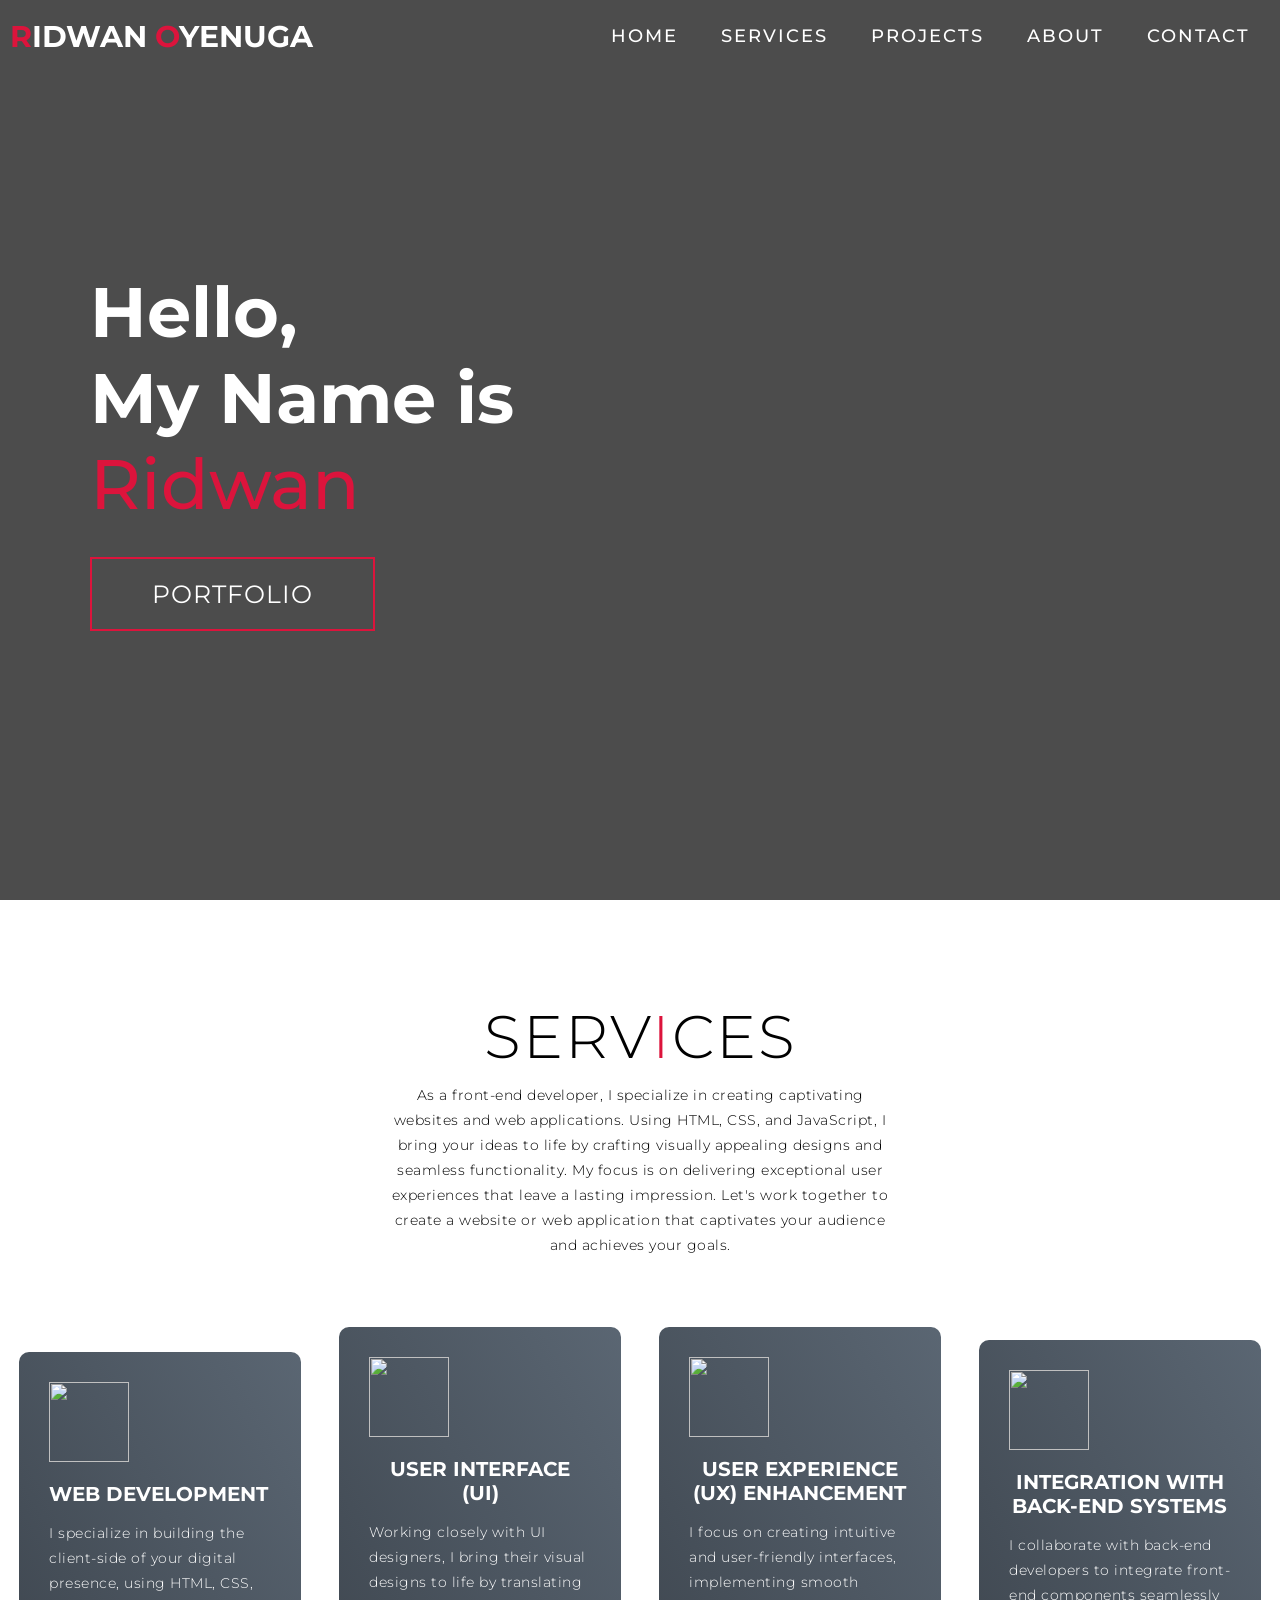
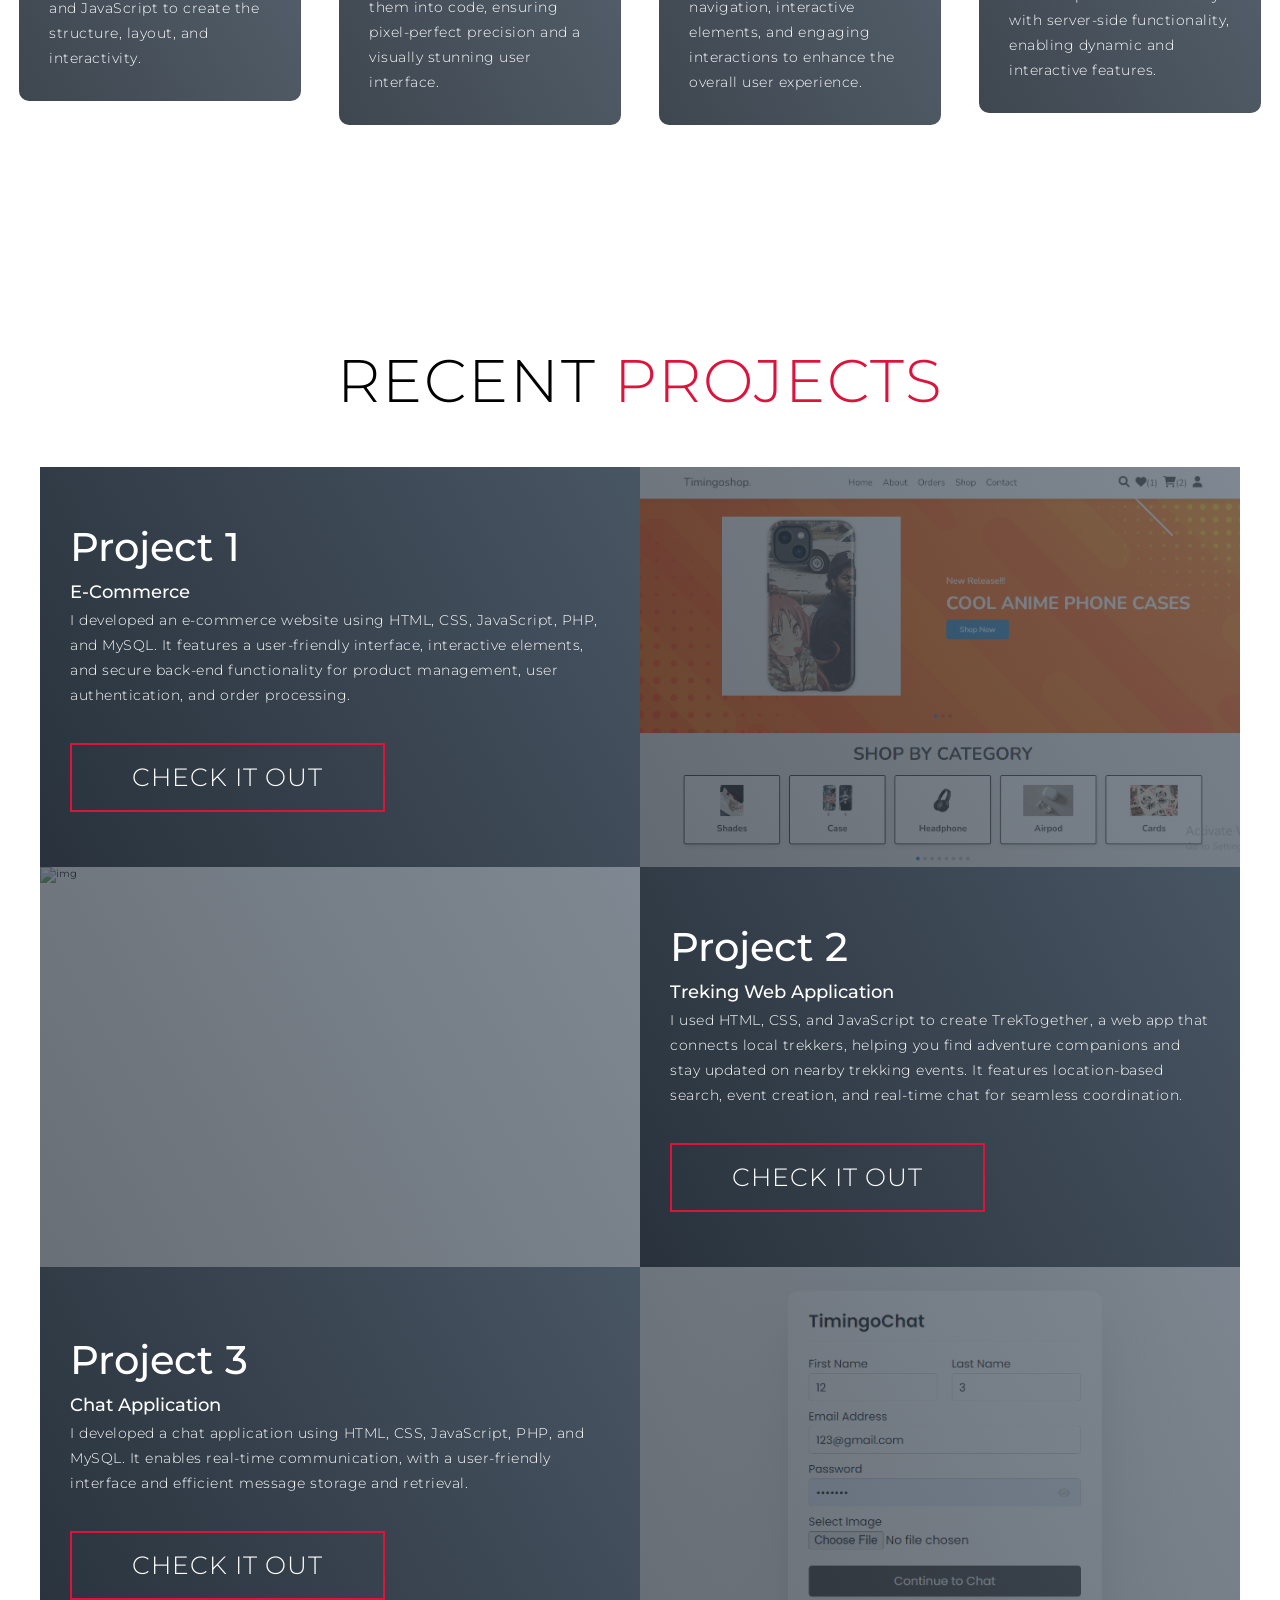
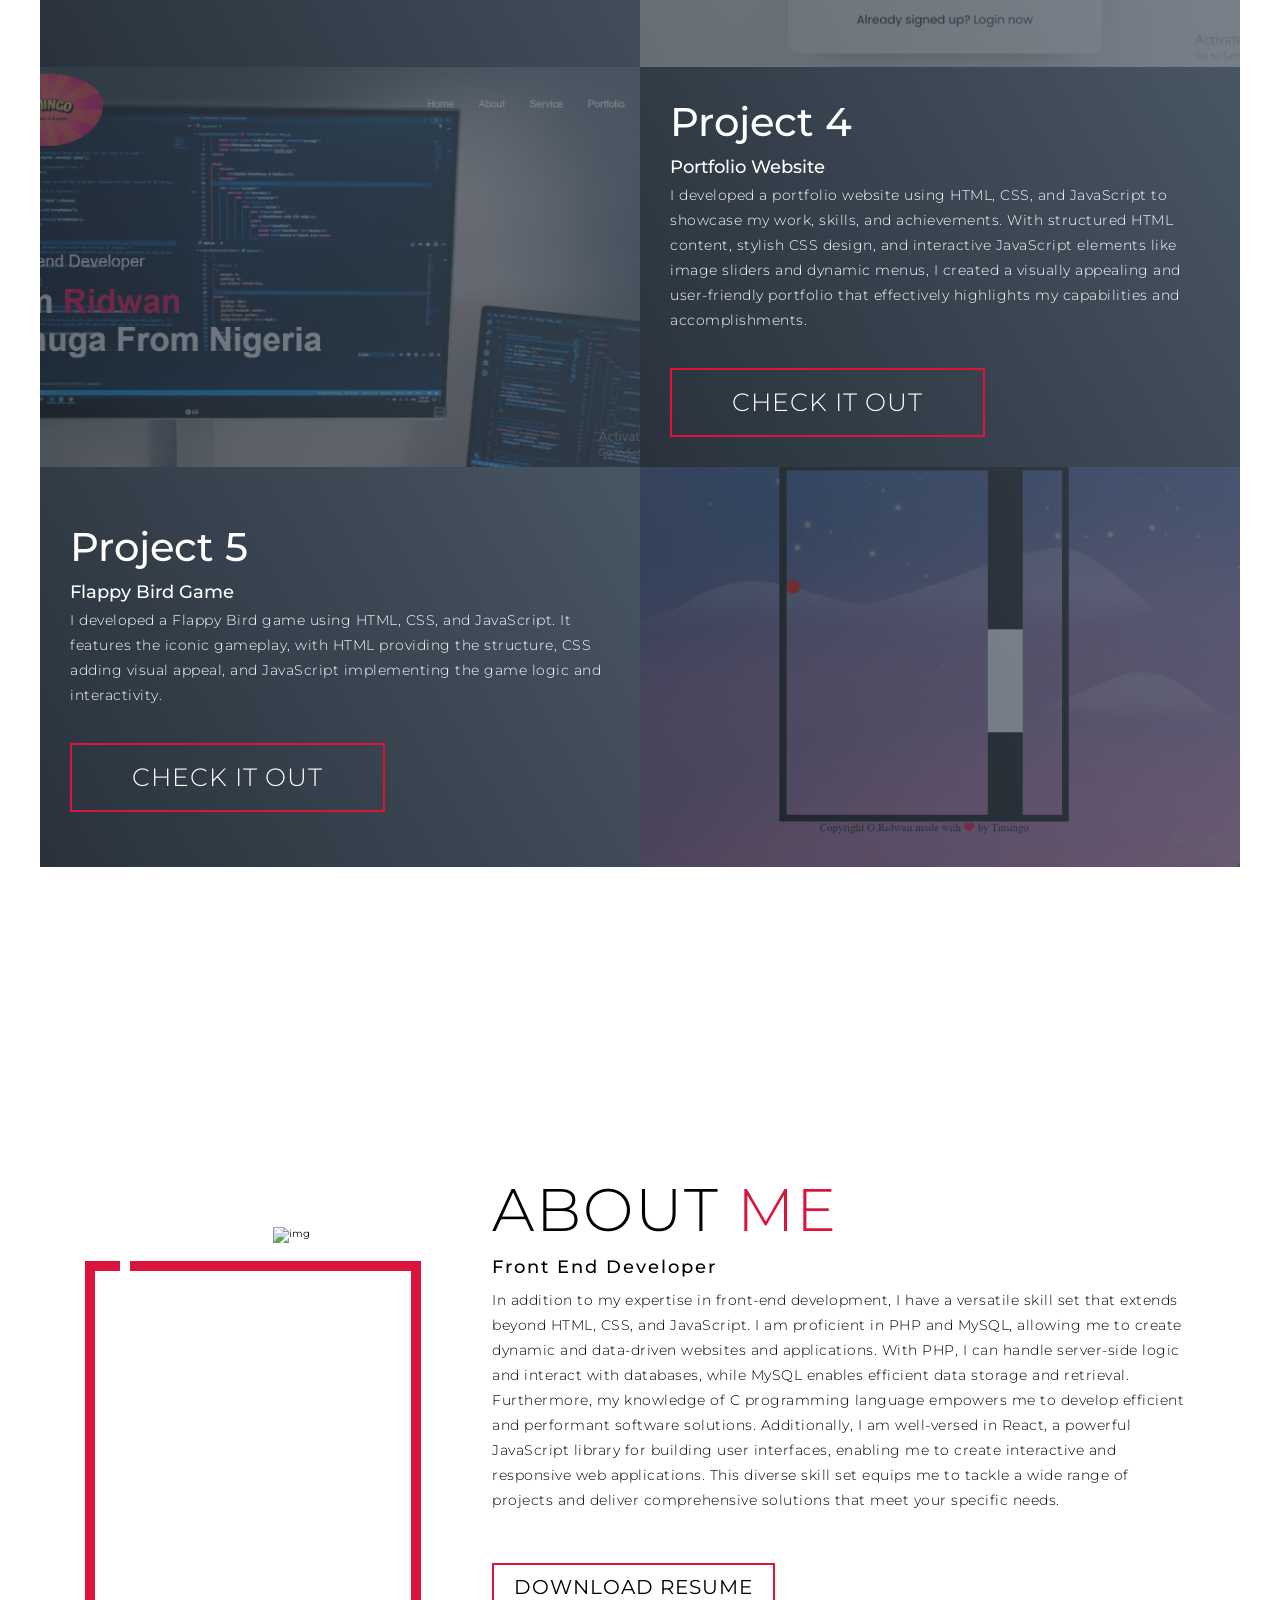
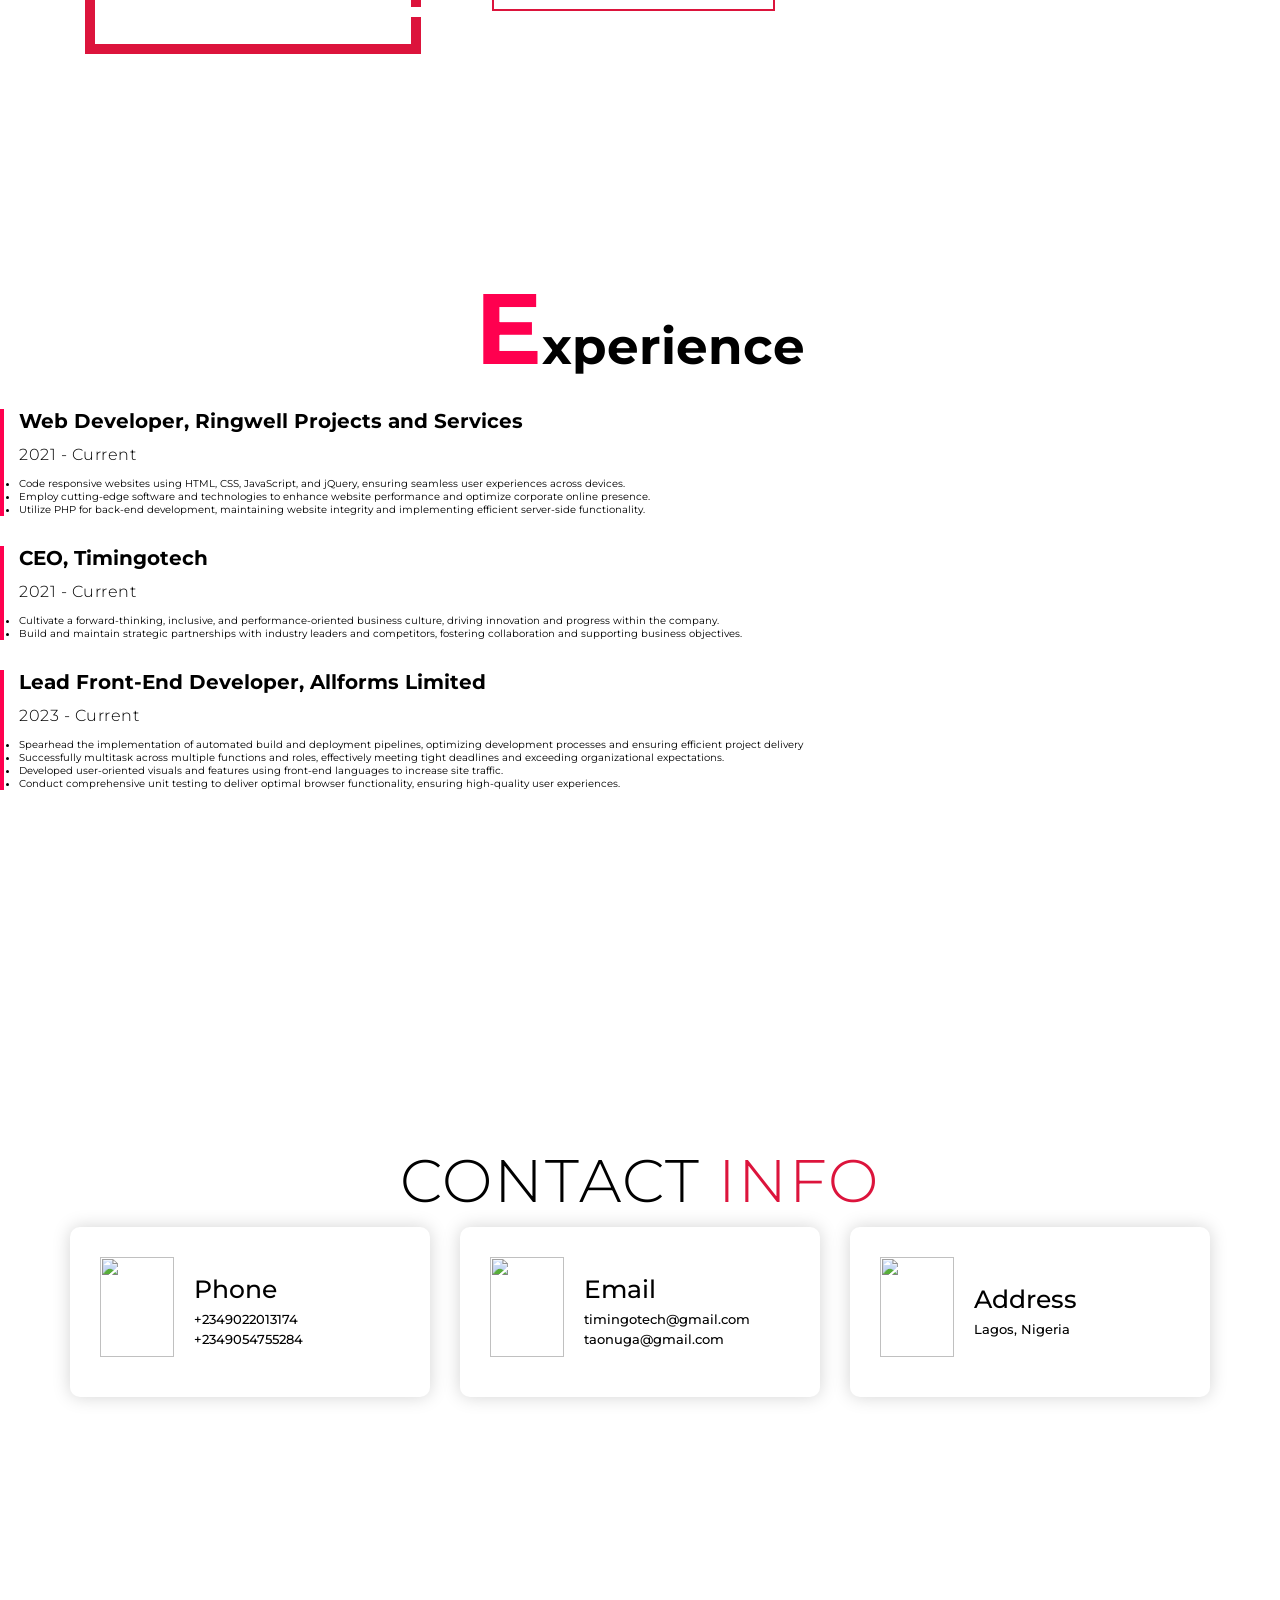
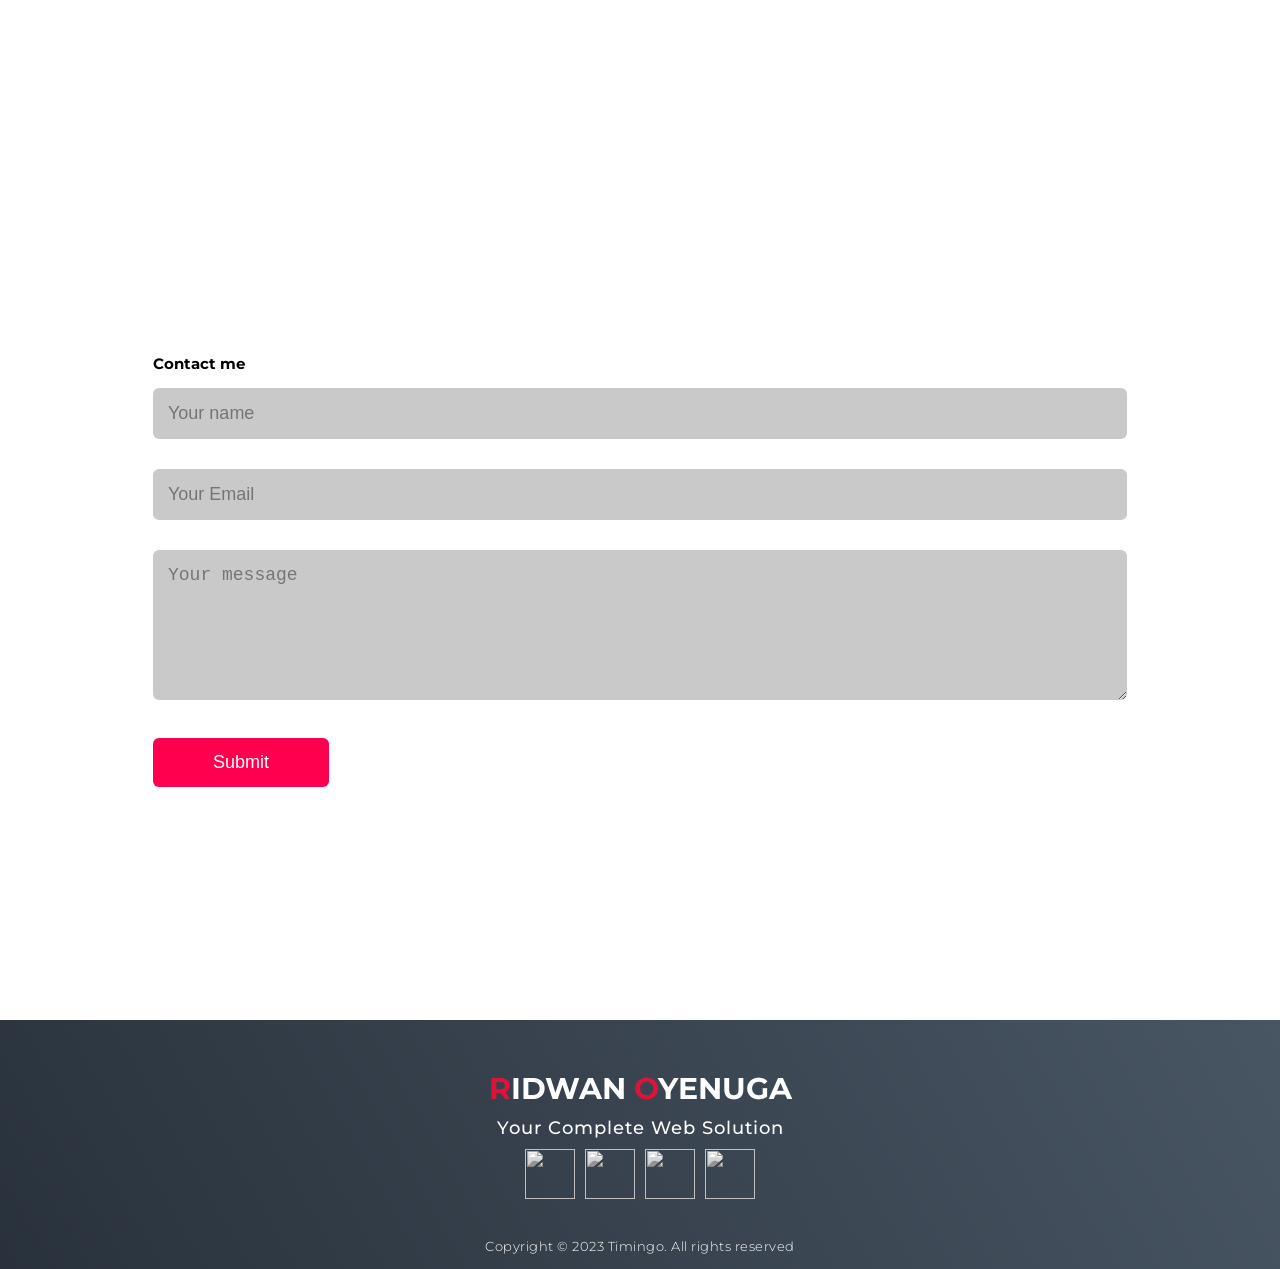
==== index.html @ be83d7ed "Update index.html" ====
<!DOCTYPE html>
<html lang="en">
<head>
  <meta charset="UTF-8">
  <meta name="viewport" content="width=device-width, initial-scale=1.0">
  <link rel="stylesheet" href="style.css">
  <title>My Website</title>
</head>
<body>
  <!-- Header -->
  <section id="header">
    <div class="header container">
      <div class="nav-bar">
        <div class="brand">
          <a href="#hero"><h1><span>R</span>idwan <span>O</span>yenuga</h1></a>
        </div>
        <div class="nav-list">
          <div class="hamburger"><div class="bar"></div></div>
          <ul>
            <li><a href="#hero" data-after="Home">Home</a></li>
            <li><a href="#services" data-after="Service">Services</a></li>
            <li><a href="#projects" data-after="Projects">Projects</a></li>
            <li><a href="#about" data-after="About">About</a></li>
            <li><a href="#contact" data-after="Contact">Contact</a></li>
          </ul>
        </div>
      </div>
    </div>
  </section>
  <!-- End Header -->


  <!-- Hero Section  -->
  <section id="hero">
    <div class="hero container">
      <div>
        <h1>Hello, <span></span></h1>
        <h1>My Name is <span></span></h1>
        <h1>Ridwan <span></span></h1>
        <a href="#projects" type="button" class="cta">Portfolio</a>
      </div>
    </div>
  </section>
  <!-- End Hero Section  -->

  <!-- Service Section -->
  <section id="services">
    <div class="services container">
      <div class="service-top">
        <h1 class="section-title">Serv<span>i</span>ces</h1>
        <p> As a front-end developer, I specialize in creating captivating websites and web applications. Using HTML, CSS, and JavaScript, I bring your ideas to life by crafting visually appealing designs and seamless functionality. My focus is on delivering exceptional user experiences that leave a lasting impression. Let's work together to create a website or web application that captivates your audience and achieves your goals.</p>
      </div>
      <div class="service-bottom">
        <div class="service-item">
          <div class="icon"><img src="https://img.icons8.com/?size=512&id=111134&format=png"/></div>
          <h2>Web Development</h2>
          <p>I specialize in building the client-side of your digital presence, using HTML, CSS, and JavaScript to create the structure, layout, and interactivity.</p>
        </div>
        <div class="service-item">
          <div class="icon"><img src="https://img.icons8.com/?size=512&id=116999&format=png"/></div>
          <h2>User Interface (UI)</h2>
          <p>Working closely with UI designers, I bring their visual designs to life by translating them into code, ensuring pixel-perfect precision and a visually stunning user interface.

          </p>
        </div>
        <div class="service-item">
          <div class="icon"><img src="https://img.icons8.com/?size=2x&id=108648&format=png"/></div>
          <h2>User Experience (UX) Enhancement</h2>
          <p> I focus on creating intuitive and user-friendly interfaces, implementing smooth navigation, interactive elements, and engaging interactions to enhance the overall user experience.</p>
        </div>
        <div class="service-item">
          <div class="icon"><img src="https://img.icons8.com/?size=512&id=94158&format=png"/></div>
          <h2>Integration with Back-End Systems</h2>
          <p>I collaborate with back-end developers to integrate front-end components seamlessly with server-side functionality, enabling dynamic and interactive features.</p>
        </div>
      </div>
    </div>
  </section>
  <!-- End Service Section -->

  

  <!-- Projects Section -->
  <section id="projects">
    <div class="projects container">
      <div class="projects-header">
        <h1 class="section-title">Recent <span>Projects</span></h1>
      </div>
      <div class="all-projects">
        <div class="project-item">
          <div class="project-info">
            <h1>Project 1</h1>
            <h2>E-Commerce</h2>
            <p>I developed an e-commerce website using HTML, CSS, JavaScript, PHP, and MySQL. It features a user-friendly interface, interactive elements, and secure back-end functionality for product management, user authentication, and order processing.</p>
            <p> <a href="http://timingo.byethost7.com/home.php" class="cta">Check it out</a></p>
        </div>
          <div class="project-img">
            <img src="./images/ecommmerce.png" alt="img">
          </div>
        </div>
        <div class="project-item">
          <div class="project-info">
            <h1>Project 2</h1>
            <h2>Treking Web Application</h2>
            <p>I used HTML, CSS, and JavaScript to create TrekTogether, a web app that connects local trekkers, helping you find adventure companions and stay updated on nearby trekking events. It features location-based search, event creation, and real-time chat for seamless coordination.</p>
            <p> <a href="https://timingotech.github.io/treksite" class="cta">Check it out</a></p>
        </div>
          <div class="project-img">
            <img src="./images/timingotrekpic.png" alt="img">
          </div>
        </div>
        <div class="project-item">
          <div class="project-info">
            <h1>Project 3</h1>
            <h2>Chat Application</h2>
            <p>I developed a chat application using HTML, CSS, JavaScript, PHP, and MySQL. It enables real-time communication, with a user-friendly interface and efficient message storage and retrieval.</p>
            <p> <a href="https://timingochat.000webhostapp.com/" class="cta">Check it out</a></p>
        </div>
          <div class="project-img">
            <img src="./images/timingochat.png" alt="img">
          </div>
        </div>
        <div class="project-item">
          <div class="project-info">
            <h1>Project 4</h1>
            <h2>Portfolio Website</h2>
            <p>
                I developed a portfolio website using HTML, CSS, and JavaScript to showcase my work, skills, and achievements. With structured HTML content, stylish CSS design, and interactive JavaScript elements like image sliders and dynamic menus, I created a visually appealing and user-friendly portfolio that effectively highlights my capabilities and accomplishments.</p>
                <p> <a href="https://timingotech.github.io/timingo.github.io/" class="cta">Check it out</a></p>
            </div>
          <div class="project-img">
            <img src="./images/portfolio.png" alt="img">
          </div>
        </div>
        <div class="project-item">
            <div class="project-info">
              <h1>Project 5</h1>
              <h2>Flappy Bird Game</h2>
              <p>
  I developed a Flappy Bird game using HTML, CSS, and JavaScript. It features the iconic gameplay, with HTML providing the structure, CSS adding visual appeal, and JavaScript implementing the game logic and interactivity.</p>
              <p> <a href="https://timingotech.github.io/flappygame.github.io/" class="cta">Check it out</a></p>
            </div>
            <div class="project-img">
              <img src="./images/flappy.png" alt="img">
          </div>
          </div>
        </div>
      </div>
    </div>
  </section>
  <!-- End Projects Section -->

  <!-- About Section -->
  <section id="about">
    <div class="about container">
      <div class="col-left">
        <div class="about-img">
          <img src="./images/alfa2.JPG" alt="img">
        </div>
      </div>
      <div class="col-right">
        <h1 class="section-title">About <span>me</span></h1>
        <h2>Front End Developer</h2>
        <p>In addition to my expertise in front-end development, I have a versatile skill set that extends beyond HTML, CSS, and JavaScript. I am proficient in PHP and MySQL, allowing me to create dynamic and data-driven websites and applications. With PHP, I can handle server-side logic and interact with databases, while MySQL enables efficient data storage and retrieval. Furthermore, my knowledge of C programming language empowers me to develop efficient and performant software solutions. Additionally, I am well-versed in React, a powerful JavaScript library for building user interfaces, enabling me to create interactive and responsive web applications. This diverse skill set equips me to tackle a wide range of projects and deliver comprehensive solutions that meet your specific needs.</p>
        <a href="images/RidwanO.pdf" class="cta">Download Resume</a>
      </div>
    </div>

    <div class="experience">
        <h1>E<span>xperience</span></h1>
      
        <div class="experience-item">
          <h3>Web Developer, Ringwell Projects and Services</h3>
          <p class="experience-duration">2021 - Current</p>
          <ul>
            <li>Code responsive websites using HTML, CSS, JavaScript, and jQuery, ensuring seamless user experiences across devices.</li>
            <li>Employ cutting-edge software and technologies to enhance website performance and optimize corporate online presence.</li>
            <li>Utilize PHP for back-end development, maintaining website integrity and implementing efficient server-side functionality. </li>
          </ul>
        </div>
      
        <div class="experience-item">
          <h3>CEO, Timingotech</h3>
          <p class="experience-duration">2021 - Current</p>
          <ul>
            <li>Cultivate a forward-thinking, inclusive, and performance-oriented business culture, driving innovation and progress within the company.</li>
            <li>Build and maintain strategic partnerships with industry leaders and competitors, fostering collaboration and supporting business objectives.</li>
          </ul>
        </div>
      
        <div class="experience-item">
          <h3>Lead Front-End Developer, Allforms Limited</h3>
          <p class="experience-duration">2023 - Current</p>
          <ul>
            <li>Spearhead the implementation of automated build and deployment pipelines, optimizing development processes and ensuring efficient project delivery</li>
            <li>Successfully multitask across multiple functions and roles, effectively meeting tight deadlines and exceeding organizational expectations.</li>
            <li>Developed user-oriented visuals and features using front-end languages to increase site traffic.</li>
            <li>Conduct comprehensive unit testing to deliver optimal browser functionality, ensuring high-quality user experiences.</li>
          </ul>
        </div>
      </div>
      
  </section>


  <!-- End About Section -->

  <!-- Contact Section -->
  <section id="contact">
    <div class="contact container">
      <div><h1 class="section-title">Contact <span>info</span></h1></div>
      <div class="contact-items">
        <div class="contact-item">
          <div class="icon"><img src="https://img.icons8.com/bubbles/100/000000/phone.png"/></div>
          <div class="contact-info">
            <h1>Phone</h1>
            <h2>+2349022013174</h2>
            <h2>+2349054755284</h2>
          </div>
        </div>
        <div class="contact-item">
          <div class="icon"><img src="https://img.icons8.com/bubbles/100/000000/new-post.png"/></div>
          <div class="contact-info">
            <h1>Email</h1>
            <h2>timingotech@gmail.com</h2>
            <h2>taonuga@gmail.com</h2>
          </div>
        </div>
        <div class="contact-item">
          <div class="icon"><img src="https://img.icons8.com/bubbles/100/000000/map-marker.png"/></div>
          <div class="contact-info">
            <h1>Address</h1>
            <h2>Lagos, Nigeria</h2>
          </div>
          
        </div>
      </div>
    </div>
    <div id="contact">
        <div class="container">
            <div class="row">
                <div class="contact-left">
                    <h1 class="sub-title">Contact me</h1>
                <div class="contact-right">
                    <form onsubmit="sendEmail(); reset(); return false;">
                        <input type="text" id="name" name="Name" placeholder="Your name" required>
                        <input type="email" id="email" name="Email" placeholder="Your Email" required>
                        <textarea name="Message" id="message" rows="6" placeholder="Your message"></textarea>
                        <button type="submit" class="btn btn2">Submit</button>
                    </form>
                    <script src="https://smtpjs.com/v3/smtp.js"></script>
                </div>
            </div>
        </div>
    </div>
  </section>
  <!-------Experience-->
        
  <!-- End Contact Section -->
       

  <!-- Footer -->
  <section id="footer">
    <div class="footer container">
      <div class="brand"><h1><span>R</span>idwan <span>O</span>yenuga</h1></div>
      <h2>Your Complete Web Solution</h2>
      <div class="social-icon">
        <div class="social-item">
          <a href="https://www.facebook.com/profile.php?id=100078274624721"><img src="https://img.icons8.com/bubbles/100/000000/facebook-new.png"/></a>
        </div>
        <div class="social-item">
          <a href="https://www.instagram.com/timingo.tech/?hl=en"><img src="https://img.icons8.com/bubbles/100/000000/instagram-new.png"/></a>
        </div>
        <div class="social-item">
          <a href="https://twitter.com/oyenugaridwan/"><img src="https://img.icons8.com/?size=512&id=108650&format=png"/></a>
        </div>
        <div class="social-item">
          <a href="https://www.linkedin.com/in/ridwan-timilehin-oyenuga-a66b9224b"><img src="https://img.icons8.com/?size=512&id=108812&format=png"/></a>
        </div>
      </div>
      <p>Copyright © 2023 Timingo. All rights reserved</p>
    </div>
  </section>
  <!-- End Footer -->
  <script src="./main.js"></script>
</body>
</html>
---- style.css ----
@import 'https://fonts.googleapis.com/css?family=Montserrat:300, 400, 700&display=swap';
* {
	padding: 0;
	margin: 0;
	box-sizing: border-box;
}
html {
	font-size: 10px;
	font-family: 'Montserrat', sans-serif;
	scroll-behavior: smooth;
}
a {
	text-decoration: none;
}
.container {
	min-height: 100vh;
	width: 100%;
	display: flex;
	align-items: center;
	justify-content: center;
}
img {
	height: 100%;
	width: 100%;
	object-fit: cover;
}
p {
	color: black;
	font-size: 1.4rem;
	margin-top: 5px;
	line-height: 2.5rem;
	font-weight: 300;
	letter-spacing: .05rem;
}
.section-title {
	font-size: 4rem;
	font-weight: 300;
	color: black;
	margin-bottom: 10px;
	text-transform: uppercase;
	letter-spacing: .2rem;
	text-align: center;
}
.section-title span {
	color: crimson;
}

.cta {
	display: inline-block;
	padding: 10px 30px;
	color: white;
	background-color: transparent;
	border: 2px solid crimson;
	font-size: 2rem;
	text-transform: uppercase;
	letter-spacing: .1rem;
	margin-top: 30px;
	transition: .3s ease;
	transition-property: background-color, color;
}
.cta:hover {
	color: white;
	background-color: crimson;
}
.brand h1 {
	font-size: 3rem;
	text-transform: uppercase;
	color: white;
}
.brand h1 span {
	color: crimson;
}

/* Header section */
#header {
	position: fixed;
	z-index: 1000;
	left: 0;
	top: 0;
	width: 100vw;
	height: auto;
}
#header .header {
	min-height: 8vh;
	background-color: rgba(31, 30, 30, 0.24);
	transition: .3s ease background-color;
}
#header .nav-bar {
	display: flex;
	align-items: center;
	justify-content: space-between;
	width: 100%;
	height: 100%;
	max-width: 1300px;
	padding: 0 10px;
}
#header .nav-list ul {
	list-style: none;
	position: absolute;
	background-color: rgb(31, 30, 30);
	width: 100vw;
	height: 100vh;
	left: 100%;
	top: 0;
	display: flex;
	flex-direction: column;
	justify-content: center;
	align-items: center;
	z-index: 1;
	overflow-x: hidden;
	transition: .5s ease left;
}
#header .nav-list ul.active {
	left: 0%;
}
#header .nav-list ul a {
	font-size: 2.5rem;
	font-weight: 500;
	letter-spacing: .2rem;
	text-decoration: none;
	color: white;
	text-transform: uppercase;
	padding: 20px;
	display: block;
}
#header .nav-list ul a::after {
	content: attr(data-after);
	position: absolute;
	top: 50%;
	left: 50%;
	transform: translate(-50%, -50%) scale(0);
	color: rgba(240, 248, 255, 0.021);
	font-size: 13rem;
	letter-spacing: 50px;
	z-index: -1;
	transition: .3s ease letter-spacing;
}
#header .nav-list ul li:hover a::after {
	transform: translate(-50%, -50%) scale(1);
	letter-spacing: initial;
}
#header .nav-list ul li:hover a {
	color: crimson;
}
#header .hamburger {
	height: 60px;
	width: 60px;
	display: inline-block;
	border: 3px solid white;
	border-radius: 50%;
	position: relative;
	display: flex;
	align-items: center;
	justify-content: center;
	z-index: 100;
	cursor: pointer;
	transform: scale(.8);
	margin-right: 20px;
}
#header .hamburger:after {
	position: absolute;
	content: '';
	height: 100%;
	width: 100%;
	border-radius: 50%;
	border: 3px solid white;
	animation: hamburger_puls 1s ease infinite;
}
#header .hamburger .bar {
	height: 2px;
	width: 30px;
	position: relative;
	background-color: white;
	z-index: -1;
}
#header .hamburger .bar::after,
#header .hamburger .bar::before {
	content: '';
	position: absolute;
	height: 100%;
	width: 100%;
	left: 0;
	background-color: white;
	transition: .3s ease;
	transition-property: top, bottom;
}
#header .hamburger .bar::after {
	top: 8px;
}
#header .hamburger .bar::before {
	bottom: 8px;
}
#header .hamburger.active .bar::before {
	bottom: 0;
}
#header .hamburger.active .bar::after {
	top: 0;
}
/* End Header section */
/*-------------contact-----*/


  .btn.btn2 {
    display: inline-block;
    background: #ff004f;
    padding: 14px 60px;
    font-size: 18px;
    margin-top: 20px;
    cursor: pointer;
    border: none;
    border-radius: 6px;
    color: #fff;
  }
  
  .contact-right form {
    width: 100%;
  }
  
  form input,
  form textarea {
    width: 100%;
    border: 0;
    outline: none;
    background:rgba(31, 30, 30, 0.24);
    padding: 15px;
    margin: 15px 0;
    color: black;
    font-size: 18px;
    border-radius: 6px;
  }
  

/* Hero Section */
#hero {
	background-image: url(./images/alfa1.JPG);
	background-size: cover;
	background-position: top center;
	position: relative;
	z-index: 1;
}
#hero::after {
	content: '';
	position: absolute;
	left: 0;
	top: 0;
	height: 100%;
	width: 100%;
	background-color: black;
	opacity: .7;
	z-index: -1;
}
#hero .hero {
	max-width: 1200px;
	margin: 0 auto;
	padding: 0 50px;
	justify-content: flex-start;
}
#hero h1 {
	display: block;
	width: fit-content;
	font-size: 4rem;
	position: relative;
	color: transparent;
	animation: text_reveal .5s ease forwards;
	animation-delay: 1ss;
}
#hero h1:nth-child(1) {
	animation-delay: 1s;
}
#hero h1:nth-child(2) {
	animation-delay: 2s;
}
#hero h1:nth-child(3) {
	animation: text_reveal_name .5s ease forwards;
	animation-delay: 3s;
}
#hero h1 span {
	position: absolute;
	top: 0;
	left: 0;
	height: 100%;
	width: 0;
	background-color: crimson;
	animation: text_reveal_box 1s ease;
	animation-delay: .5s;
}
#hero h1:nth-child(1) span {
	animation-delay: .5s;
}
#hero h1:nth-child(2) span {
	animation-delay: 1.5s;
}
#hero h1:nth-child(3) span {
	animation-delay: 2.5s;
}

/* End Hero Section */

/* Services Section */
#services .services {
	flex-direction: column;
	text-align: center;
	max-width: 1500px;
	margin: 0 auto;
	padding: 100px 0;
}
#services .service-top {
	max-width: 500px;
	margin: 0 auto;
}
#services .service-bottom {
	display: flex;
	align-items: center;
	justify-content: center;
	flex-wrap: wrap;
	margin-top: 50px;
}
#services .service-item {
	flex-basis: 80%;
	display: flex;
	align-items: flex-start;
	justify-content: center;
	flex-direction: column;
	padding: 30px;
	border-radius: 10px;
	background-image: url(./img/img-1.png);
	background-size: cover;
	margin: 10px 5%;
	position: relative;
	z-index: 1;
	overflow: hidden;
}
#services .service-item::after {
	content: '';
	position: absolute;
	left: 0;
	top: 0;
	height: 100%;
	width: 100%;
	background-image: linear-gradient(60deg, #29323c 0%, #485563 100%);
	opacity: .9;
	z-index: -1;
}
#services .service-bottom .icon {
	height: 80px;
	width: 80px;
	margin-bottom: 20px;
}
#services .service-item h2 {
	font-size: 2rem;
	color: white;
	margin-bottom: 10px;
	text-transform: uppercase;
}
#services .service-item p {
	color: white;
	text-align: left;
}
/* End Services Section */

/* Projects section */
#projects .projects {
	flex-direction: column;
	max-width: 1200px;
	margin: 0 auto;
	padding: 100px 0;
}
#projects .projects-header h1 {
	margin-bottom: 50px;
}
#projects .all-projects {
	display: flex;
	align-items: center;
	justify-content: center;
	flex-direction: column;
}
#projects .project-item {
	display: flex;
	align-items: center;
	justify-content: center;
	flex-direction: column;
	width: 80%;
	margin: 20px auto;
	overflow: hidden;
	border-radius: 10px;
}
#projects .project-info {
	padding: 30px;
	flex-basis: 50%;
	height: 100%;
	display: flex;
	align-items: flex-start;
	justify-content: center;
	flex-direction: column;
	background-image: linear-gradient(60deg, #29323c 0%, #485563 100%);
	color: white;
}
#projects .project-info h1 {
	font-size: 4rem;
	font-weight: 500;
}
#projects .project-info h2 {
	font-size: 1.8rem;
	font-weight: 500;
	margin-top: 10px;
}
#projects .project-info p {
	color: white;
}
#projects .project-img {
	flex-basis: 50%;
	height: 300px;
	overflow: hidden;
	position: relative;
}
#projects .project-img:after {
	content: '';
	position: absolute;
	left: 0;
	top: 0;
	height: 100%;
	width: 100%;
	background-image: linear-gradient(60deg, #29323c 0%, #485563 100%);
	opacity: .7;
}
#projects .project-img img {
	transition: .3s ease transform;
}
#projects .project-item:hover .project-img img {
	transform: scale(1.1);
}
/* End Projects section */

/* About Section */
#about .about {
	flex-direction: column-reverse;
	text-align: center;
	max-width: 1200px;
	margin: 0 auto;
	padding: 100px 20px;
}
#about .col-left {
	width: 250px;
	height: 360px;
}
#about .col-right {
	width: 100%;
}
#about .col-right h2 {
	font-size: 1.8rem;
	font-weight: 500;
	letter-spacing: .2rem;
	margin-bottom: 10px;
}
#about .col-right p {
	margin-bottom: 20px;
}
#about .col-right .cta {
	color: black;
	margin-bottom: 50px;
	padding: 10px 20px;
	font-size: 2rem;
}
#about .col-left .about-img {
	height: 100%;
	width: 100%;
	position: relative;
	border: 10px solid white;
}
#about .col-left .about-img::after {
	content: '';
	position: absolute;
	left: -33px;
	top: 19px;
	height: 98%;
	width: 98%;
	border: 7px solid crimson;
	z-index: -1;
}
.experience {
    color: black;
  }
  
  .experience h1 {
    color: #ff004f;
    margin-bottom: 20px;
    text-align: center;
    font-size: 100px;
  }
  .experience h1 span{
    color: black;
    font-size: 50px;
  }
  
  .experience-item {
    border-left: 4px solid #ff004f;
    padding-left: 15px;
    margin-bottom: 30px;
  }
  
  .experience-item h3 {
    color: black;
    font-size: 20px;
    margin-bottom: 10px;
  }
  
  .experience-duration {
    color: #ababab;
    font-size: 14px;
    margin-bottom: 10px;
  }
  
  .experience-item p {
    color: black;
    font-size: 16px;
    line-height: 1.5;
  }
  
/* End About Section */

/* contact Section */
#contact .contact {
	flex-direction: column;
	max-width: 1200px;
	margin: 0 auto;
}
#contact .contact-items {
	width: 400px;
}
#contact .contact-item {
	width: 80%;
	padding: 20px;
	text-align: center;
	border-radius: 10px;
	padding: 30px;
	margin: 30px;
	display: flex;
	justify-content: center;
	align-items: center;
	flex-direction: column;
	box-shadow: 0px 0px 18px 0 #0000002c;
	transition: .3s ease box-shadow;
}
#contact .contact-item:hover {
	box-shadow: 0px 0px 5px 0 #0000002c;
}
#contact .icon {
	width: 70px;
	margin: 0 auto;
	margin-bottom: 10px;
}
#contact .contact-info h1 {
	font-size: 2.5rem;
	font-weight: 500;
	margin-bottom: 5px;
}
#contact .contact-info h2 {
	font-size: 1.3rem;
	line-height: 2rem;
	font-weight: 500;
}
#contact .container {
    padding: 0 20px; 
  }
/*End contact Section */

/* Footer */
#footer {
	background-image: linear-gradient(60deg, #29323c 0%, #485563 100%);
}
#footer .footer {
	min-height: 200px;
	flex-direction: column;
	padding-top: 50px;
	padding-bottom: 10px;
}
#footer h2 {
	color: white;
	font-weight: 500;
	font-size: 1.8rem;
	letter-spacing: .1rem;
	margin-top: 10px;
	margin-bottom: 10px;
}
#footer .social-icon {
	display: flex;
	margin-bottom: 30px;
}
#footer .social-item {
	height: 50px;
	width: 50px;
	margin: 0 5px;
}
#footer .social-item img {
	filter: grayscale(1);
	transition: .3s ease filter;
}
#footer .social-item:hover img {
	filter: grayscale(0);
}
#footer p {
	color: white;
	font-size: 1.3rem;
}
/* End Footer */

/* Keyframes */
@keyframes hamburger_puls {
	0% {
		opacity: 1;
		transform: scale(1);
	}
	100% {
		opacity: 0;
		transform: scale(1.4);
	}
}
@keyframes text_reveal_box {
	50% {
		width: 100%;
		left: 0;
	}
	100% {
		width: 0;
		left: 100%;
	}
}
@keyframes text_reveal {
	100% {
		color: white;
	}
}
@keyframes text_reveal_name {
	100% {
		color: crimson;
		font-weight: 500;
	}
}
/* End Keyframes */

/* Media Query For Tablet */
@media only screen and (min-width: 768px) {
	.cta {
		font-size: 2.5rem;
		padding: 20px 60px;
	}
	h1.section-title {
		font-size: 6rem;
	}

	/* Hero */
	#hero h1 {
		font-size: 7rem;
	}
	/* End Hero */

	/* Services Section */
	#services .service-bottom .service-item {
		flex-basis: 45%;
		margin: 2.5%;
	}
	/* End Services Section */

	/* Project */
	#projects .project-item {
		flex-direction: row;
	}
	#projects .project-item:nth-child(even) {
		flex-direction: row-reverse;
	}
	#projects .project-item {
		height: 400px;
		margin: 0;
		width: 100%;
		border-radius: 0;
	}
	#projects .all-projects .project-info {
		height: 100%;
	}
	#projects .all-projects .project-img {
		height: 100%;
	}
	/* End Project */

	/* About */
	#about .about {
		flex-direction: row;
	}
	#about .col-left {
		width: 600px;
		height: 400px;
		padding-left: 60px;
	}
	#about .about .col-left .about-img::after {
		left: -45px;
		top: 34px;
		height: 98%;
		width: 98%;
		border: 10px solid crimson;
	}
	#about .col-right {
		text-align: left;
		padding: 30px;
	}
	#about .col-right h1 {
		text-align: left;
	}
	/* End About */

	/* contact  */
	#contact .contact {
		flex-direction: column;
		padding: 100px 0;
		align-items: center;
		justify-content: center;
		min-width: 20vh;
	}
	#contact .contact-items {
		width: 100%;
		display: flex;
		flex-direction: row;
		justify-content: space-evenly;
		margin: 0;
	}
	#contact .contact-item {
		width: 30%;
		margin: 0;
		flex-direction: row;
	}
	#contact .contact-item .icon {
		height: 100px;
		width: 100px;
	}
	#contact .contact-item .icon img {
		object-fit: contain;
	}
	#contact .contact-item .contact-info {
		width: 100%;
		text-align: left;
		padding-left: 20px;
	}
	/* End contact  */
}
/* End Media Query For Tablet */

/* Media Query For Desktop */
@media only screen and (min-width: 1200px) {
	/* header */
	#header .hamburger {
		display: none;
	}
	#header .nav-list ul {
		position: initial;
		display: block;
		height: auto;
		width: fit-content;
		background-color: transparent;
	}
	#header .nav-list ul li {
		display: inline-block;
	}
	#header .nav-list ul li a {
		font-size: 1.8rem;
	}
	#header .nav-list ul a:after {
		display: none;
	}
	/* End header */

	#services .service-bottom .service-item {
		flex-basis: 22%;
		margin: 1.5%;
	}
}
/* End  Media Query For Desktop */
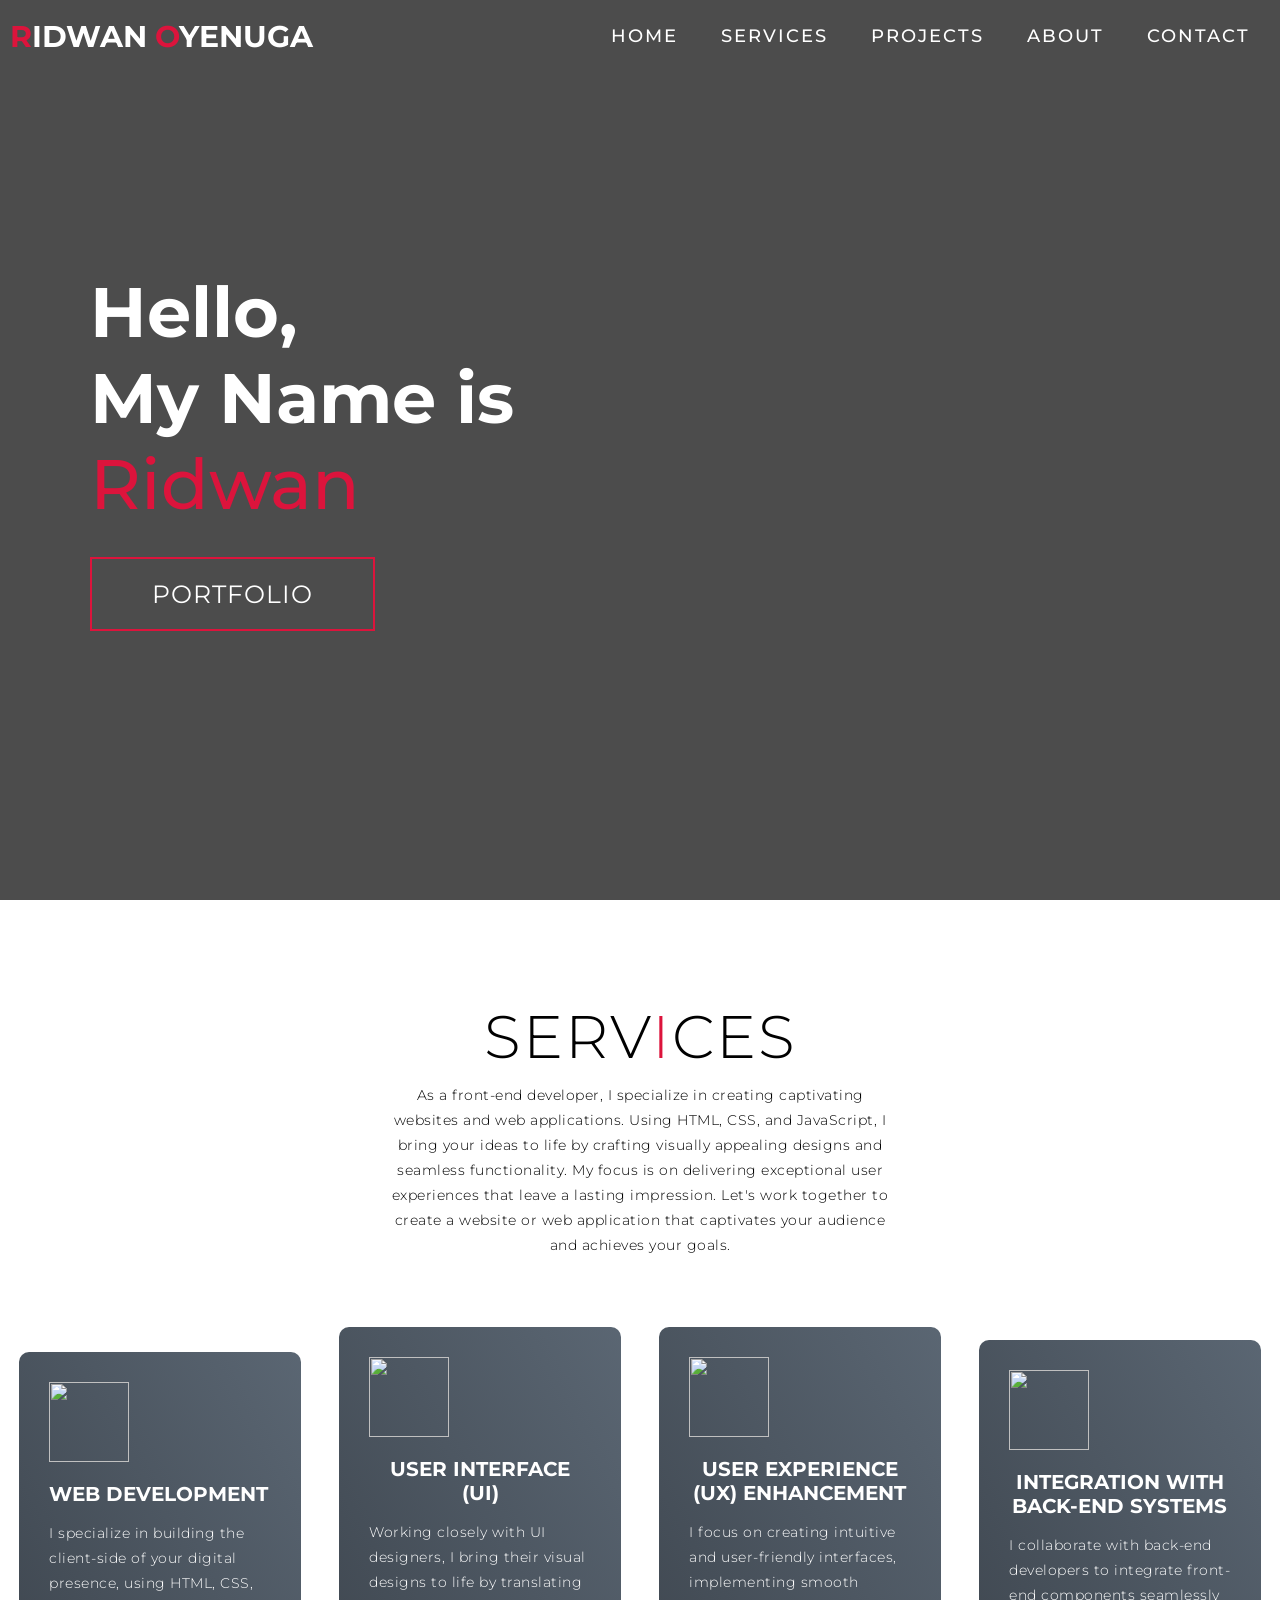
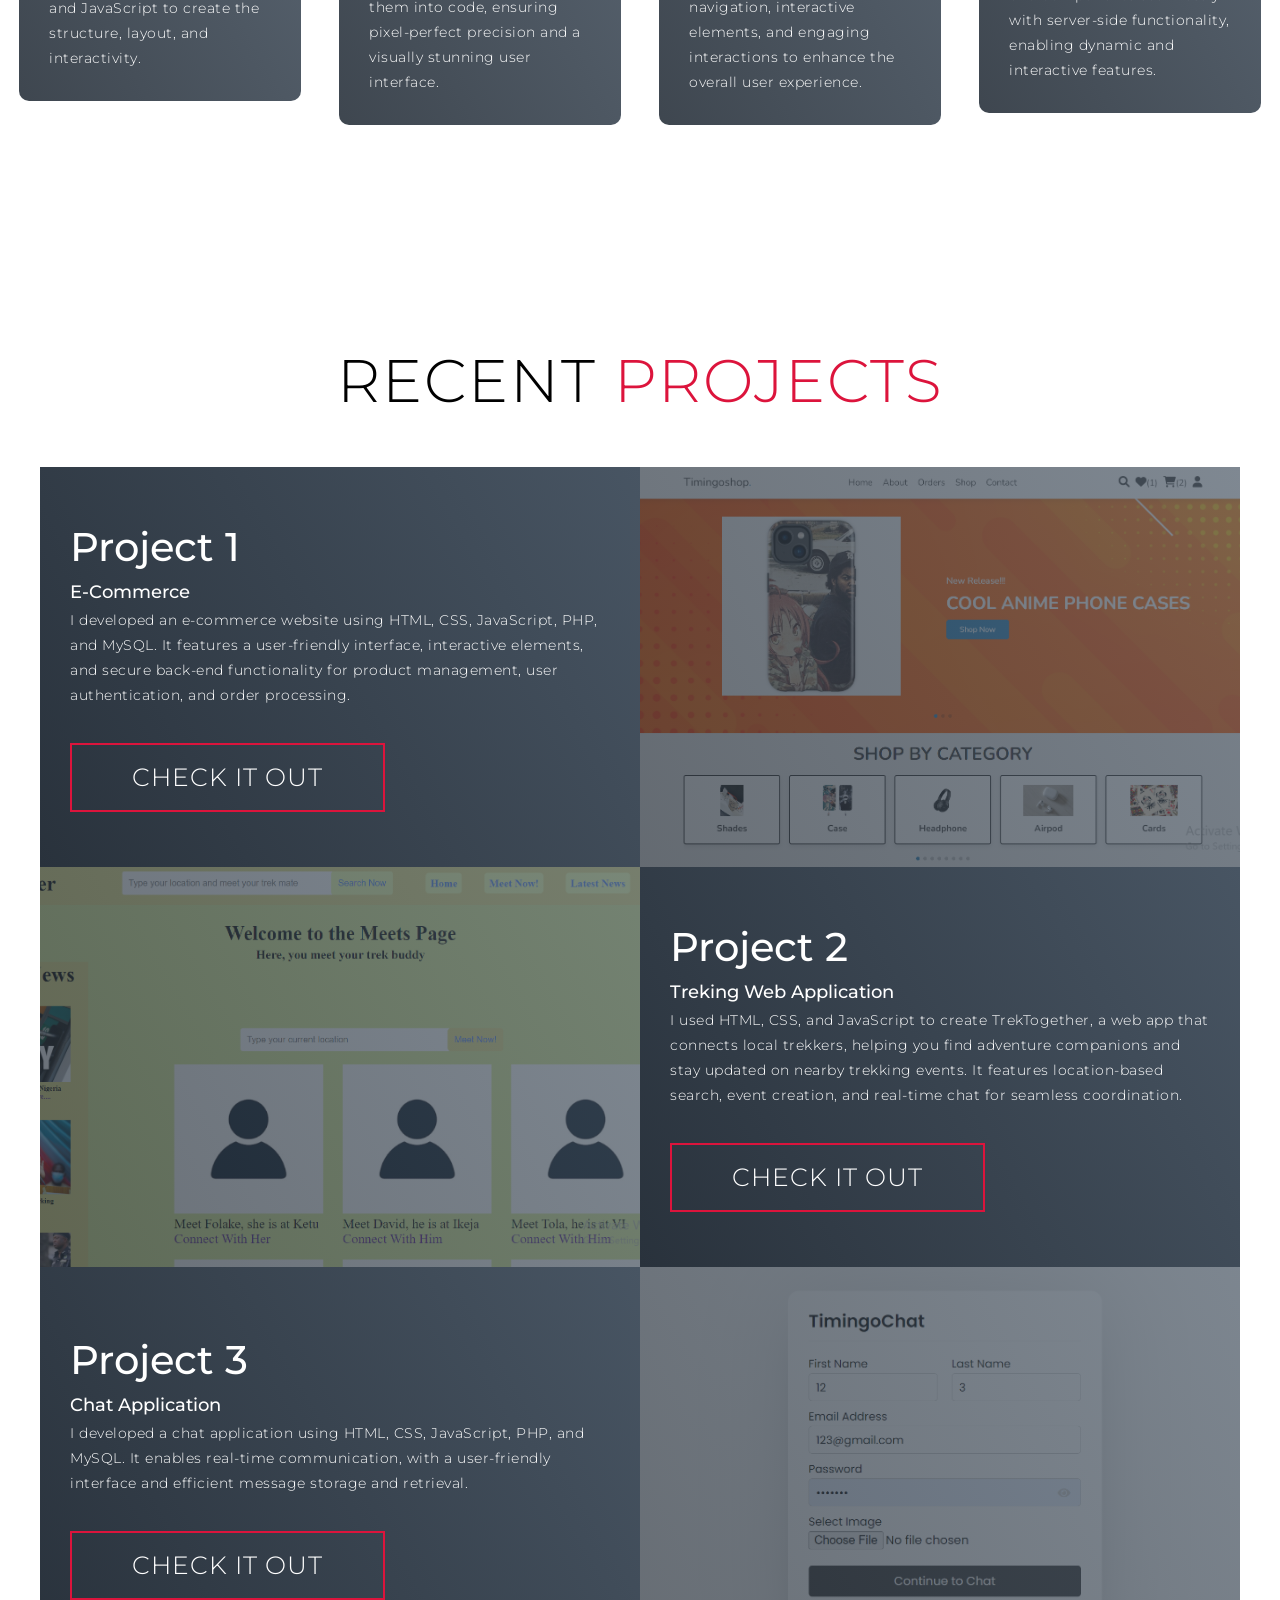
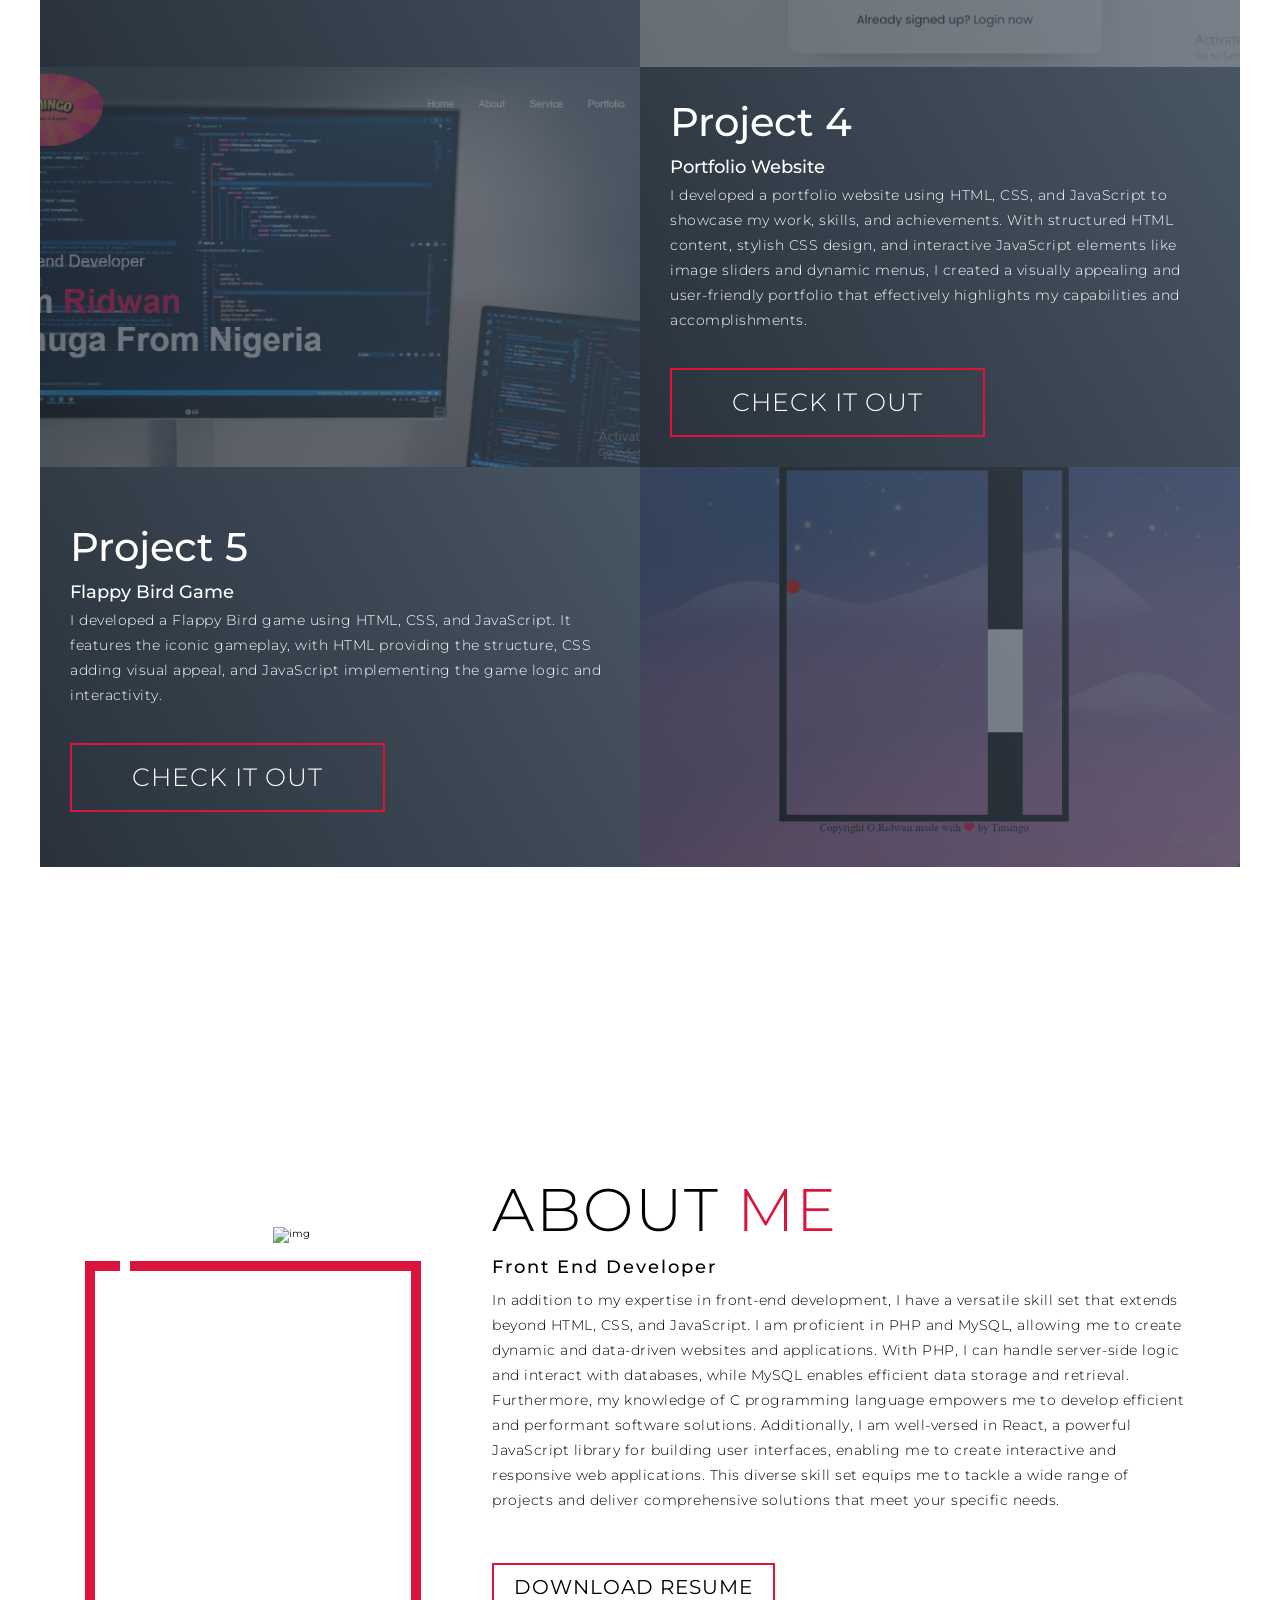
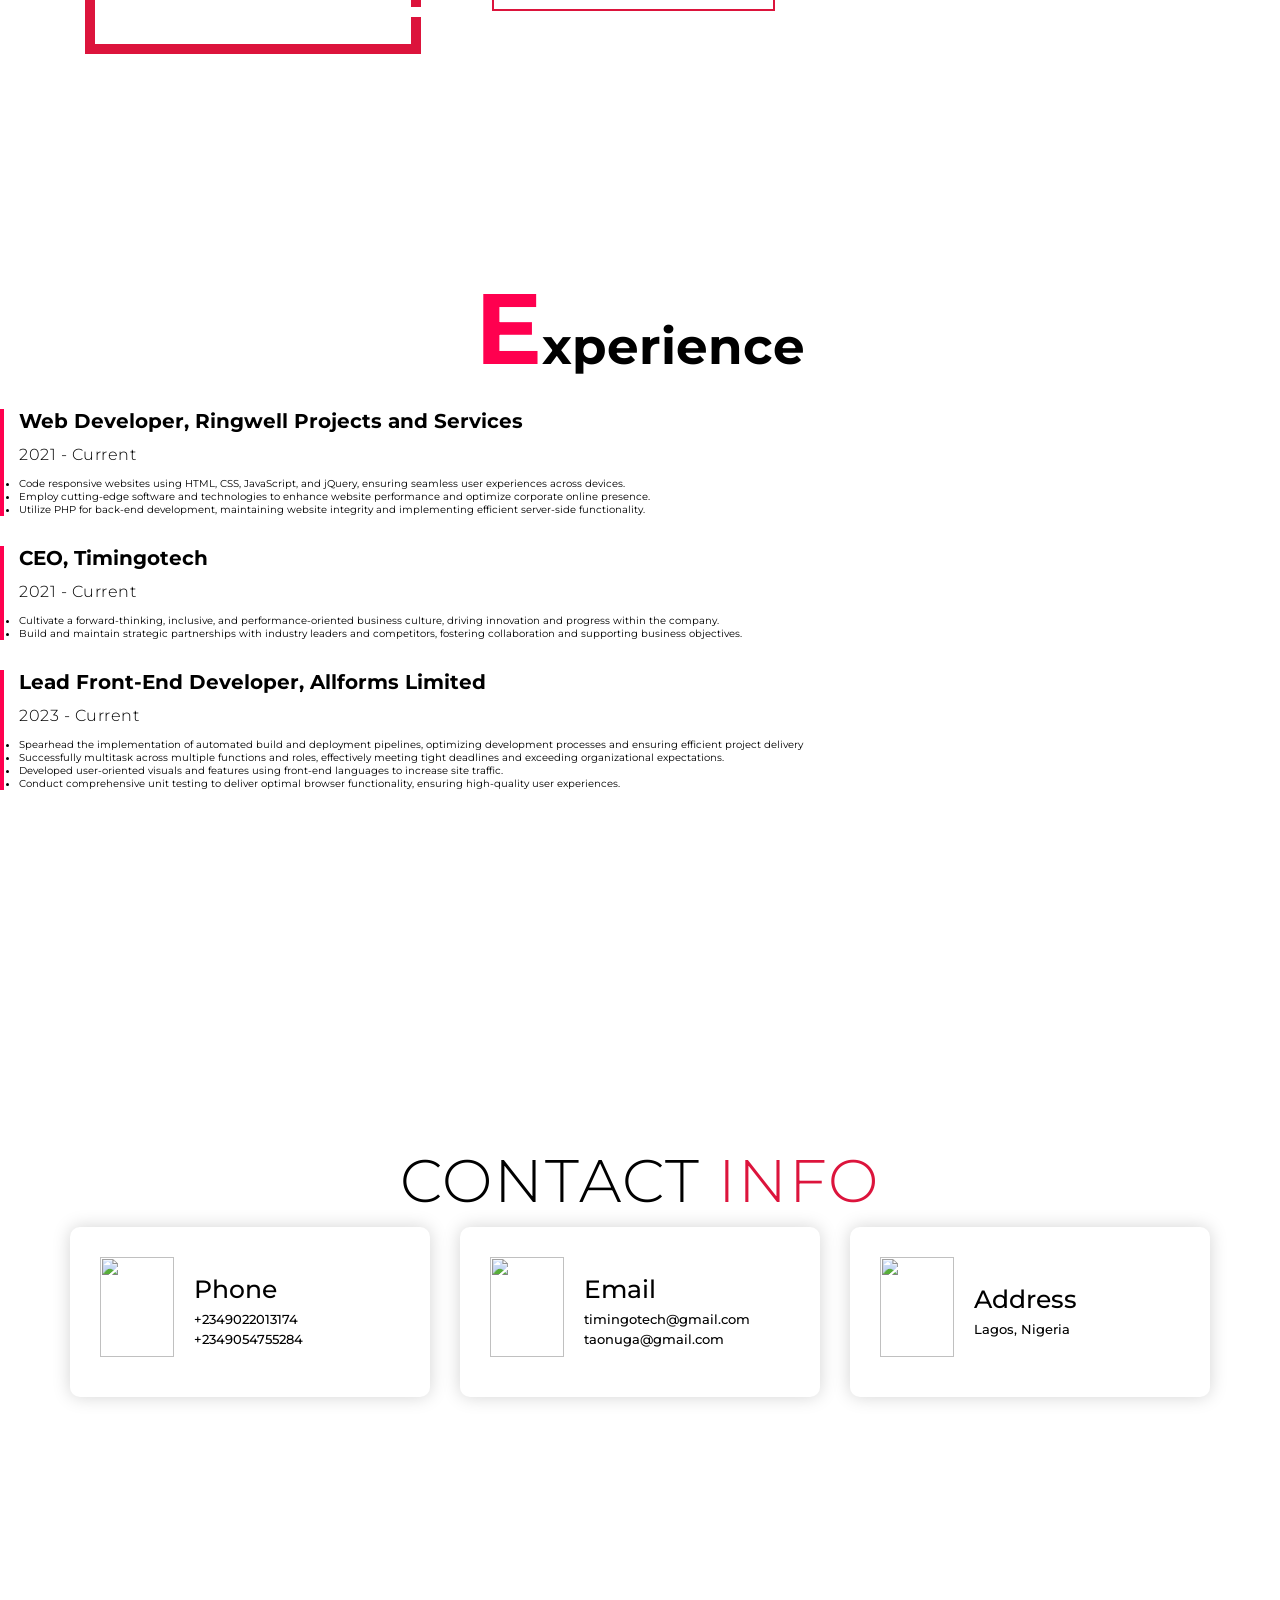
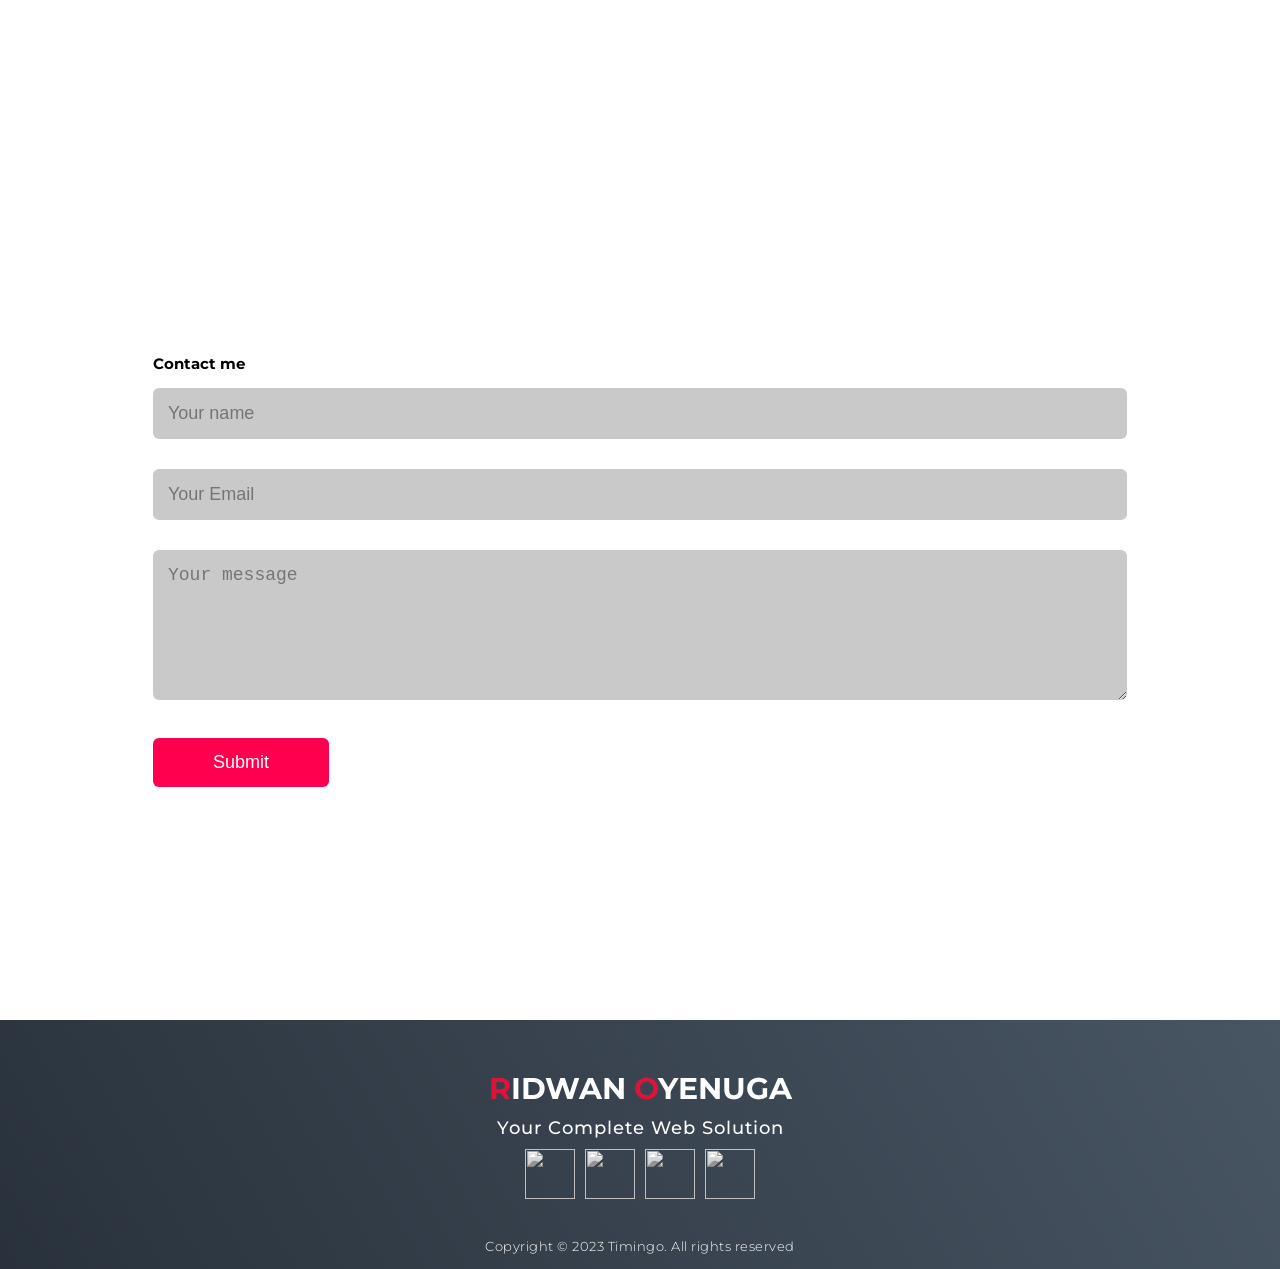
==== commit 3e87a411: "Update index.html" ====
--- a/index.html
+++ b/index.html
@@ -106,7 +106,7 @@
             <p> <a href="https://timingotech.github.io/treksite" class="cta">Check it out</a></p>
         </div>
           <div class="project-img">
-            <img src="./images/timingotrekpic.png" alt="img">
+            <img src="./images/Timingotrekpic.png" alt="img">
           </div>
         </div>
         <div class="project-item">
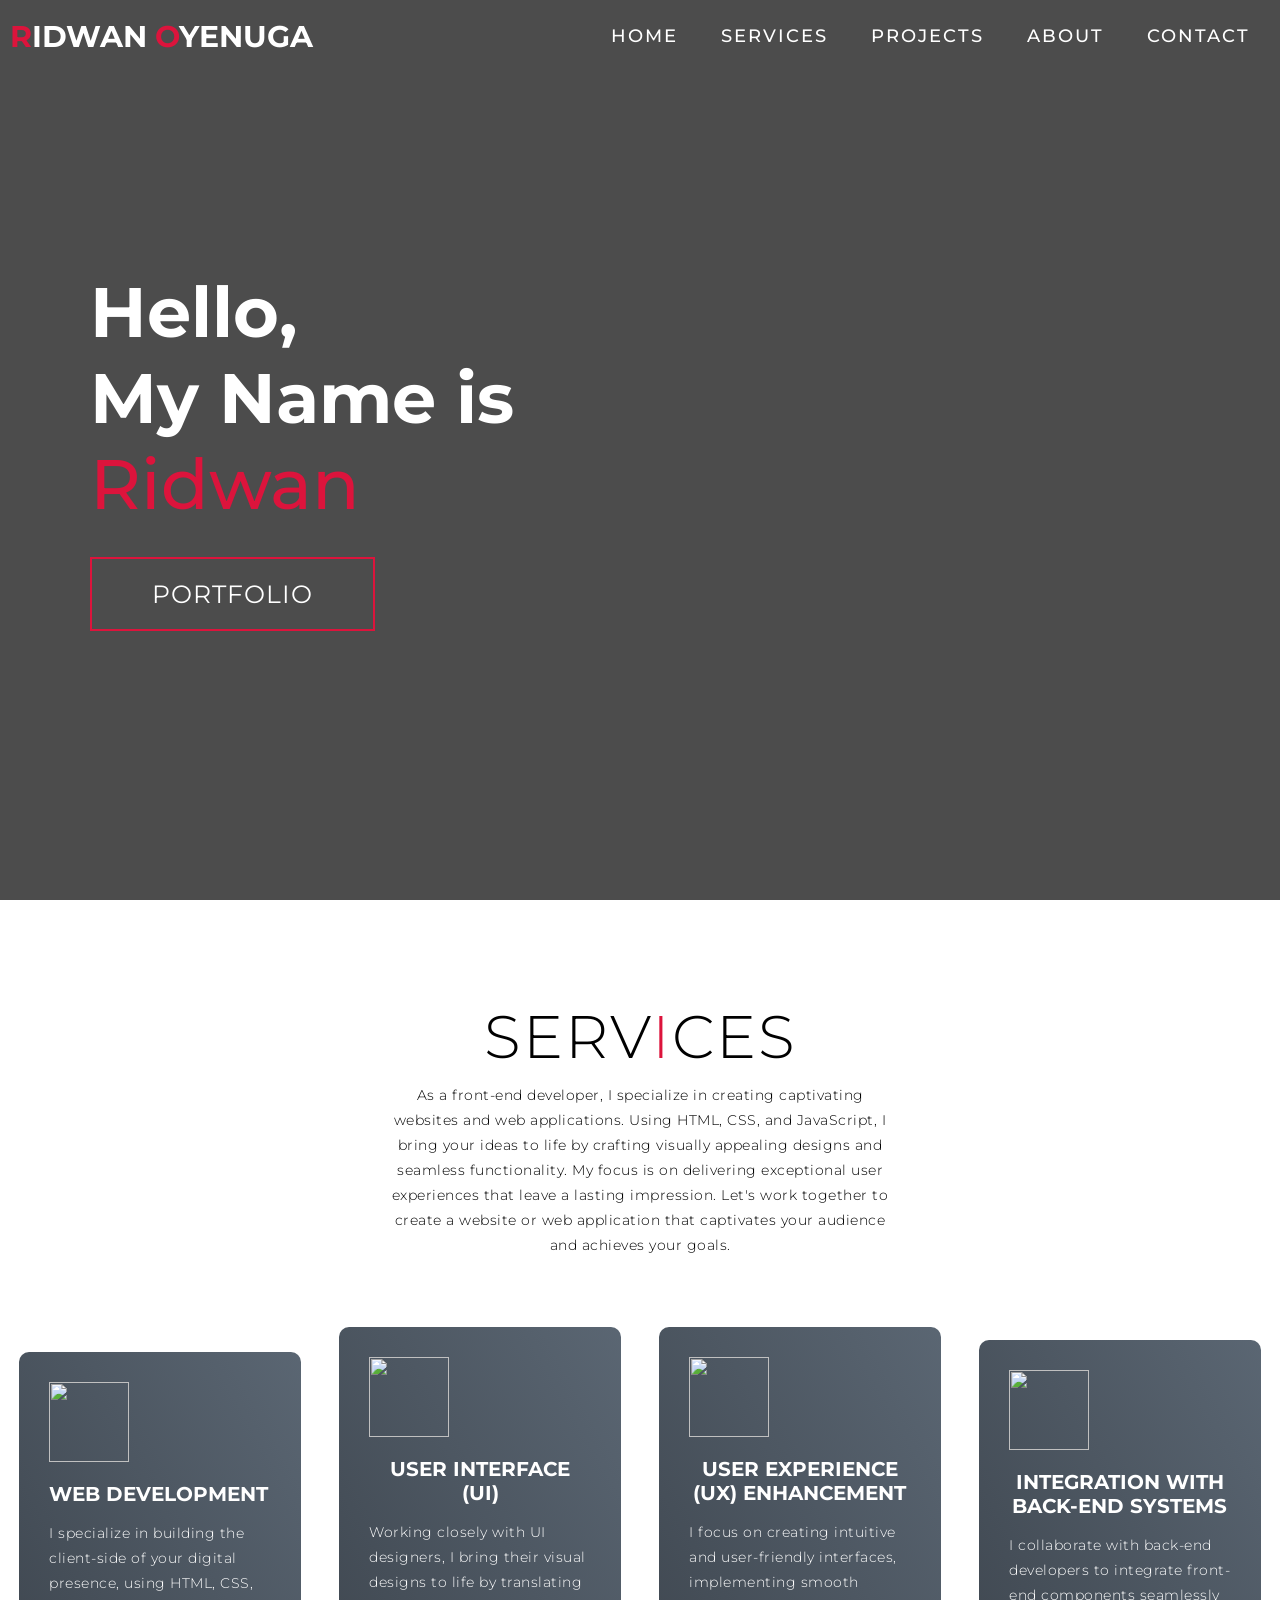
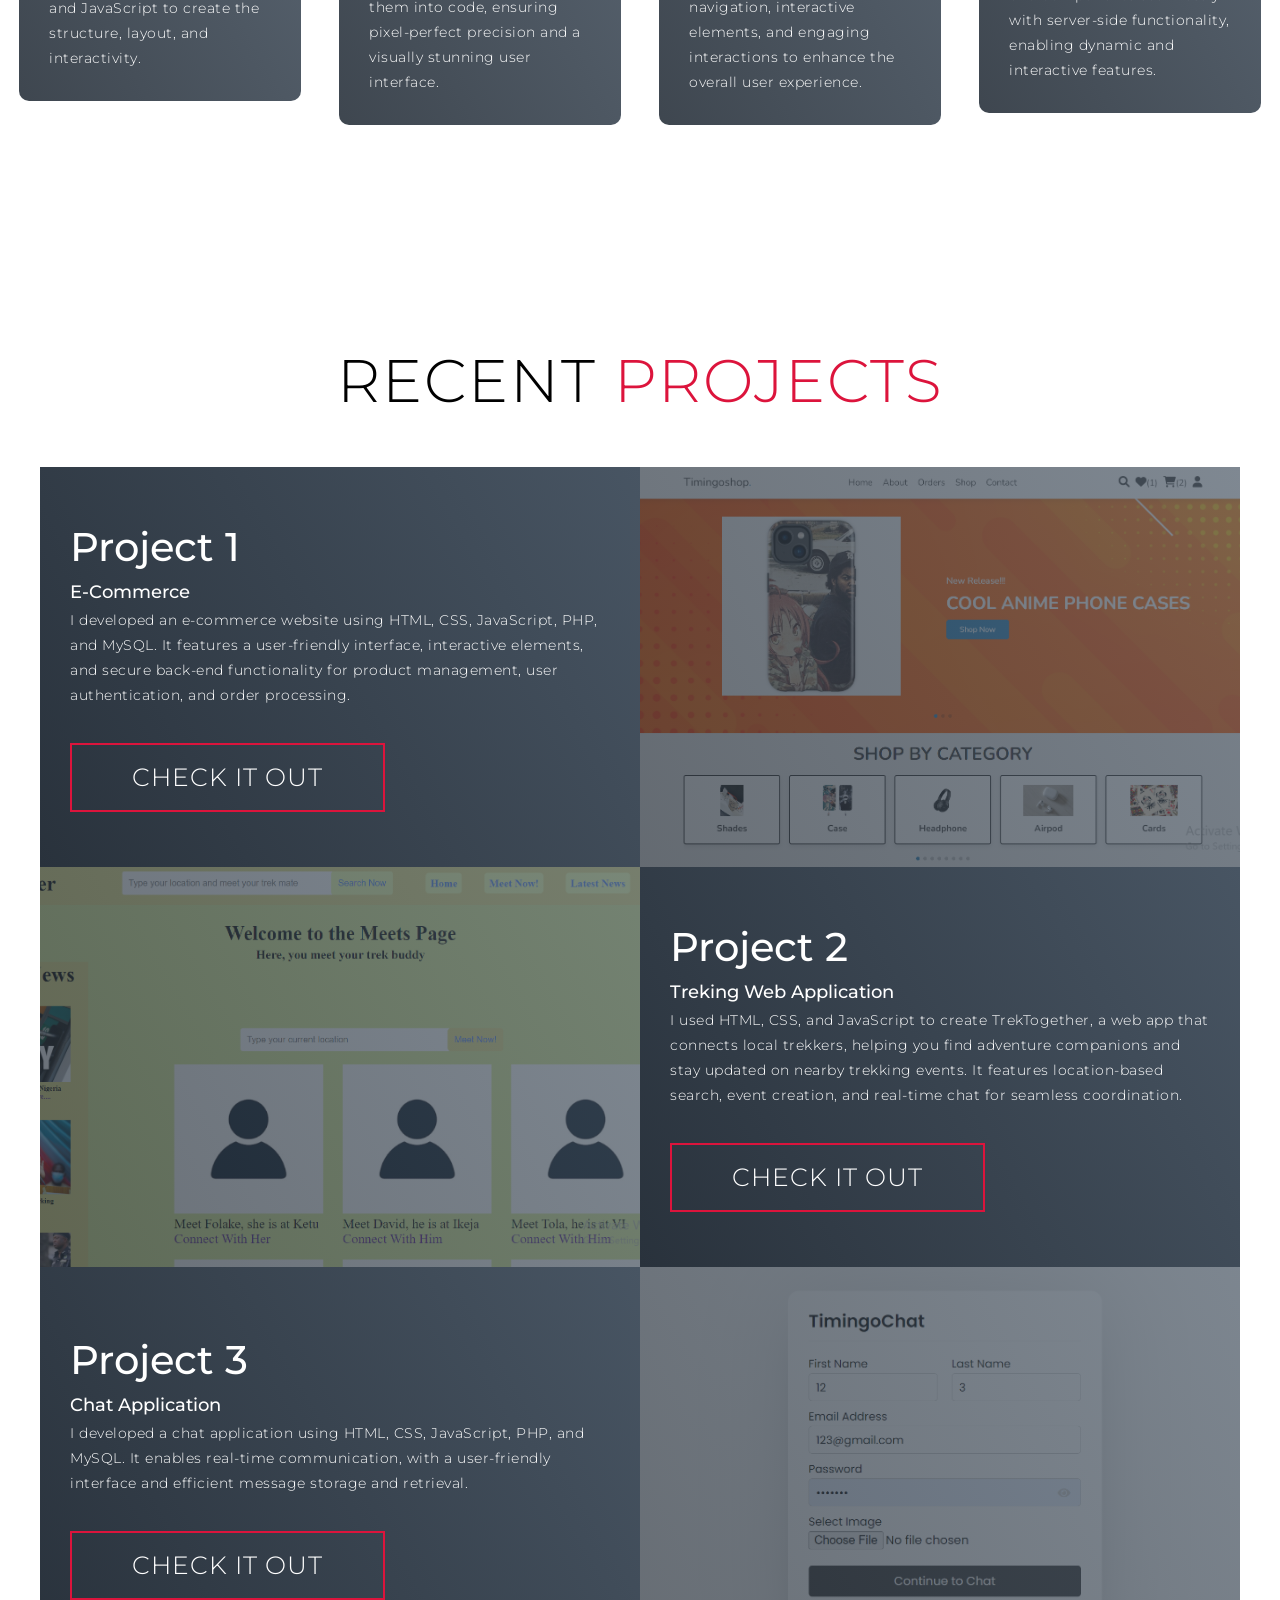
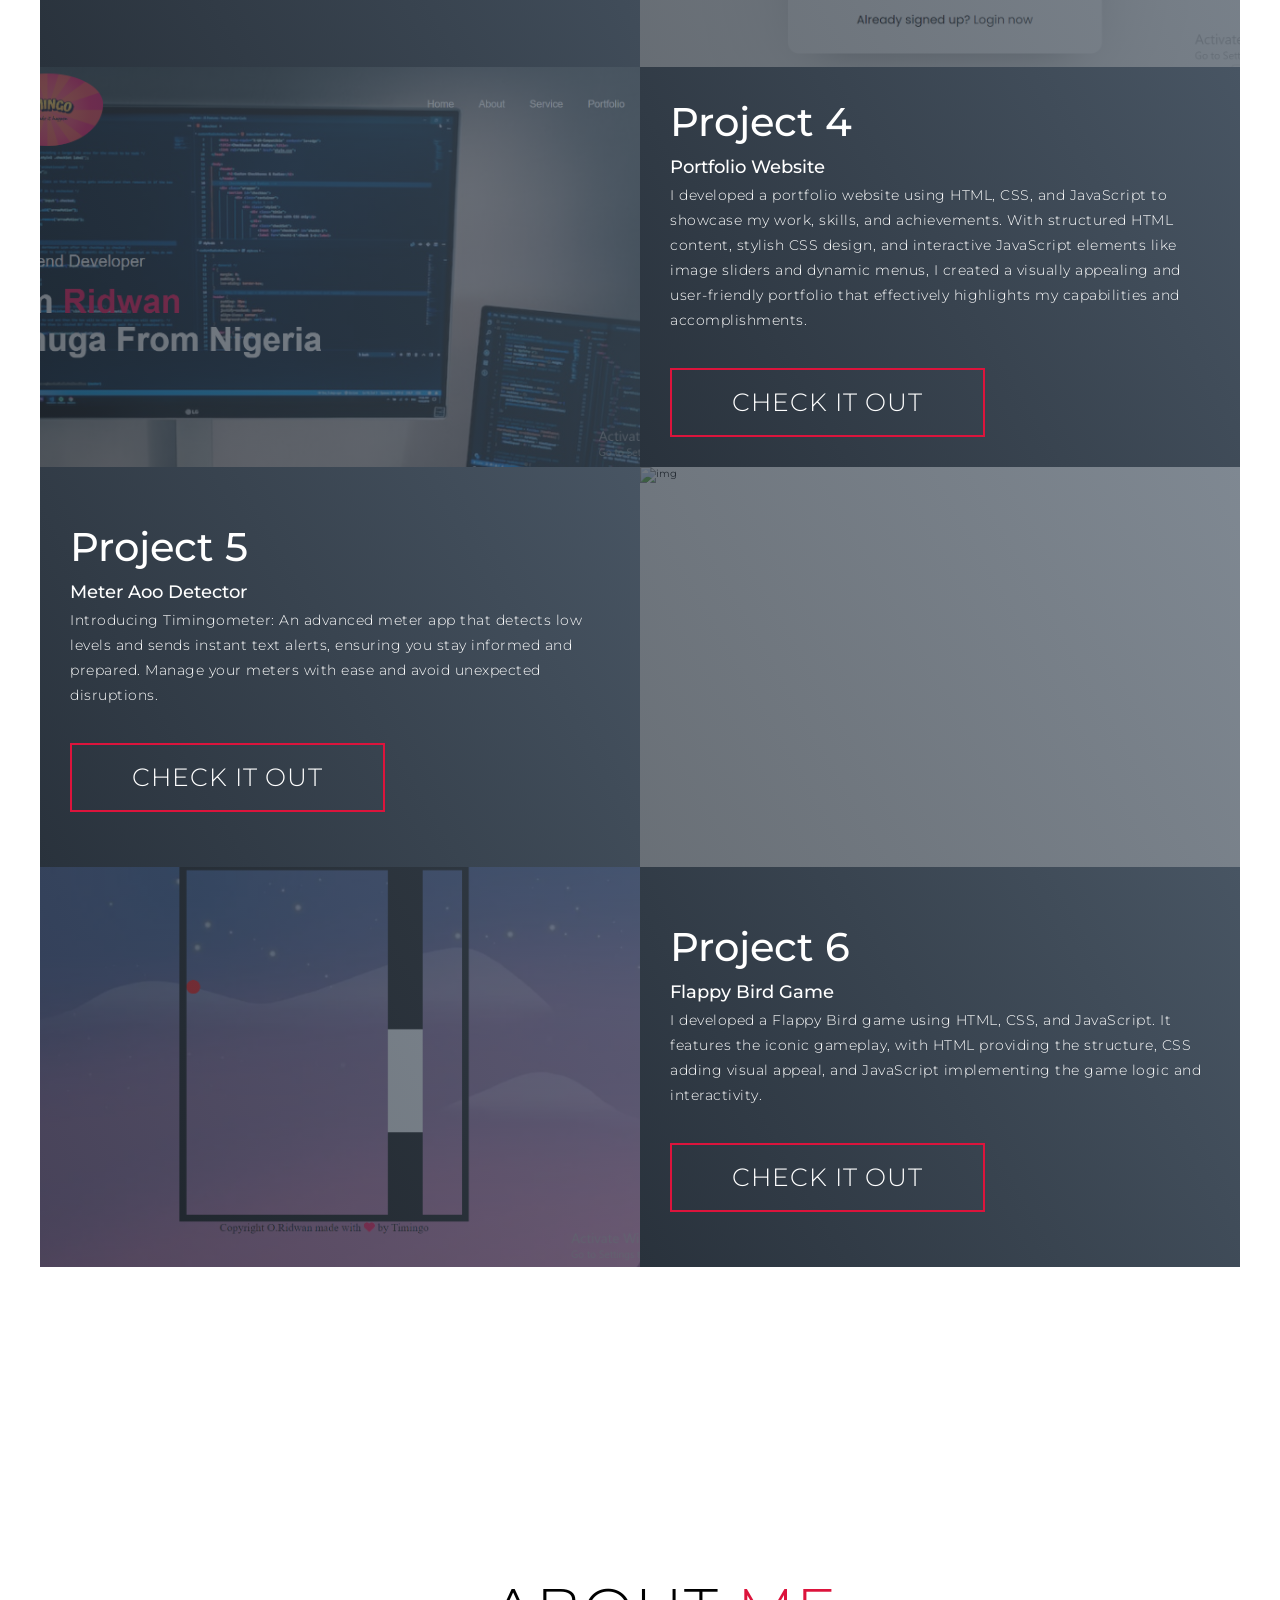
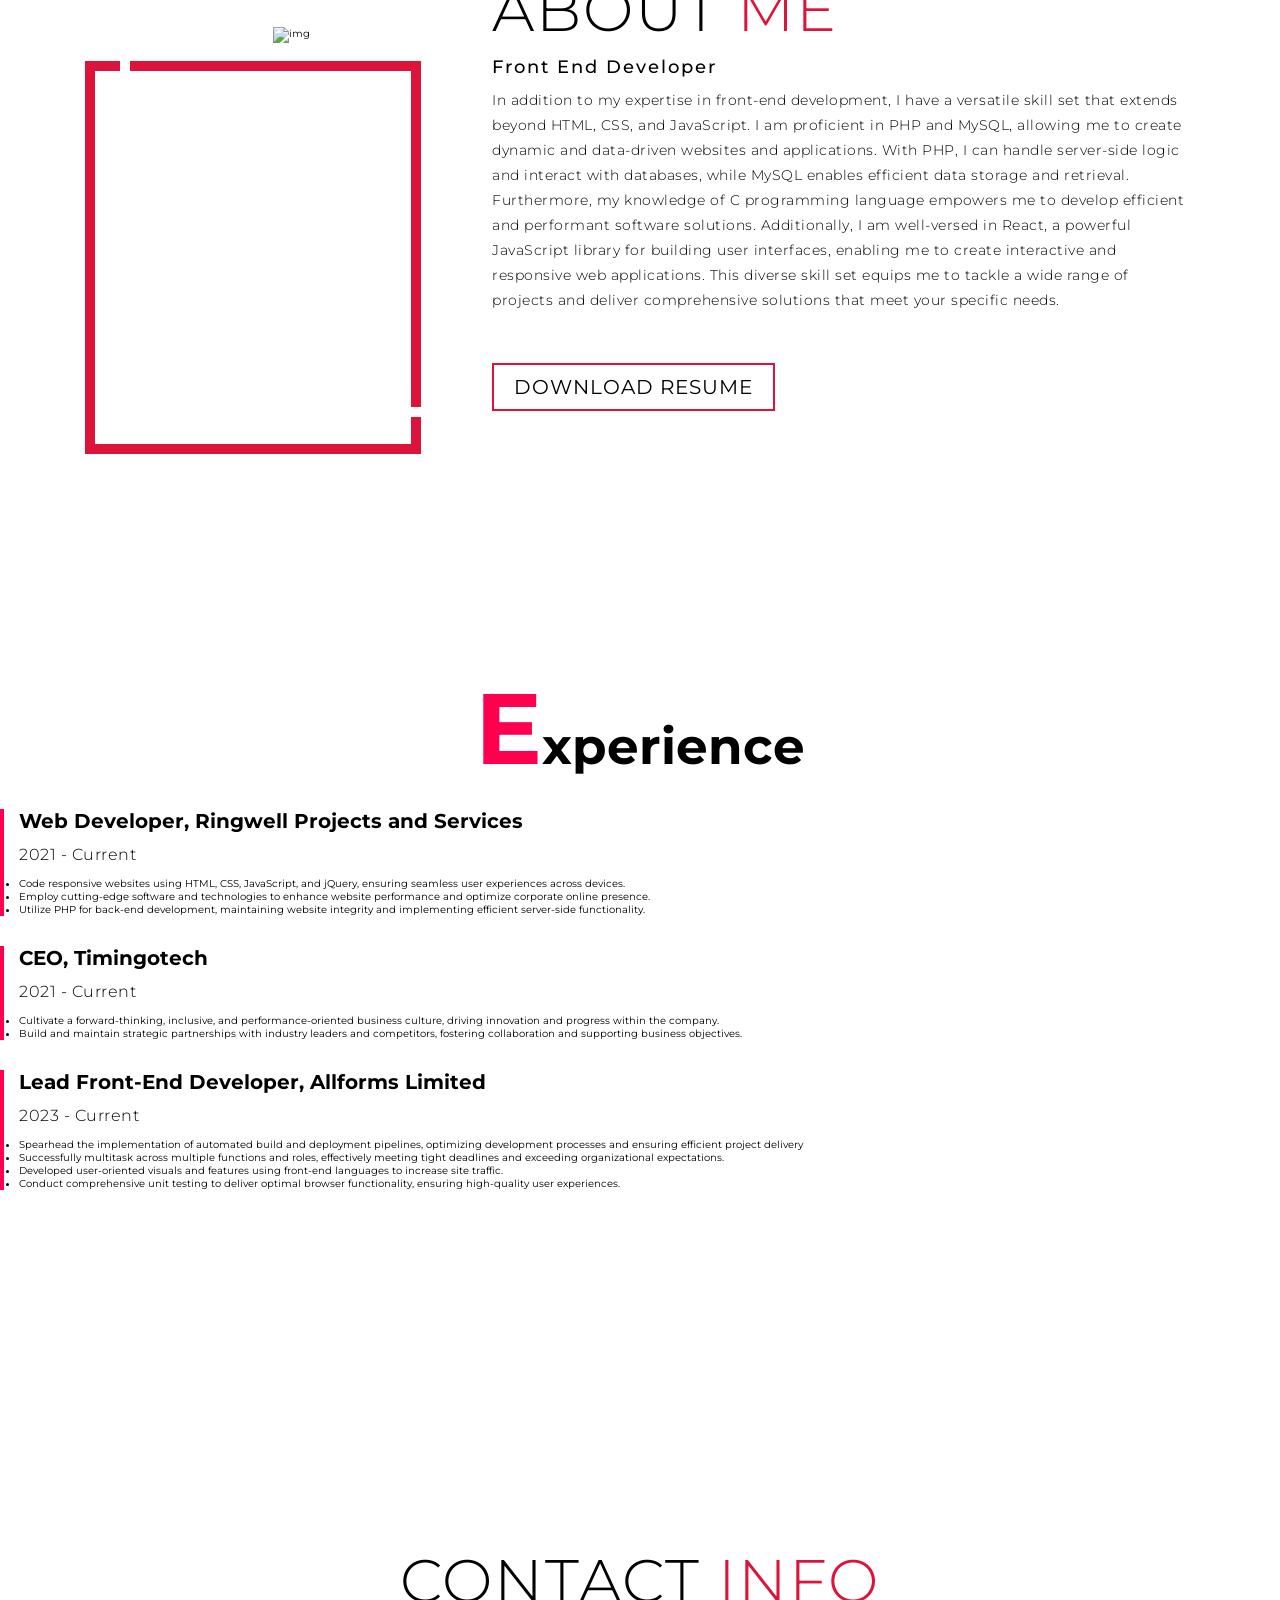
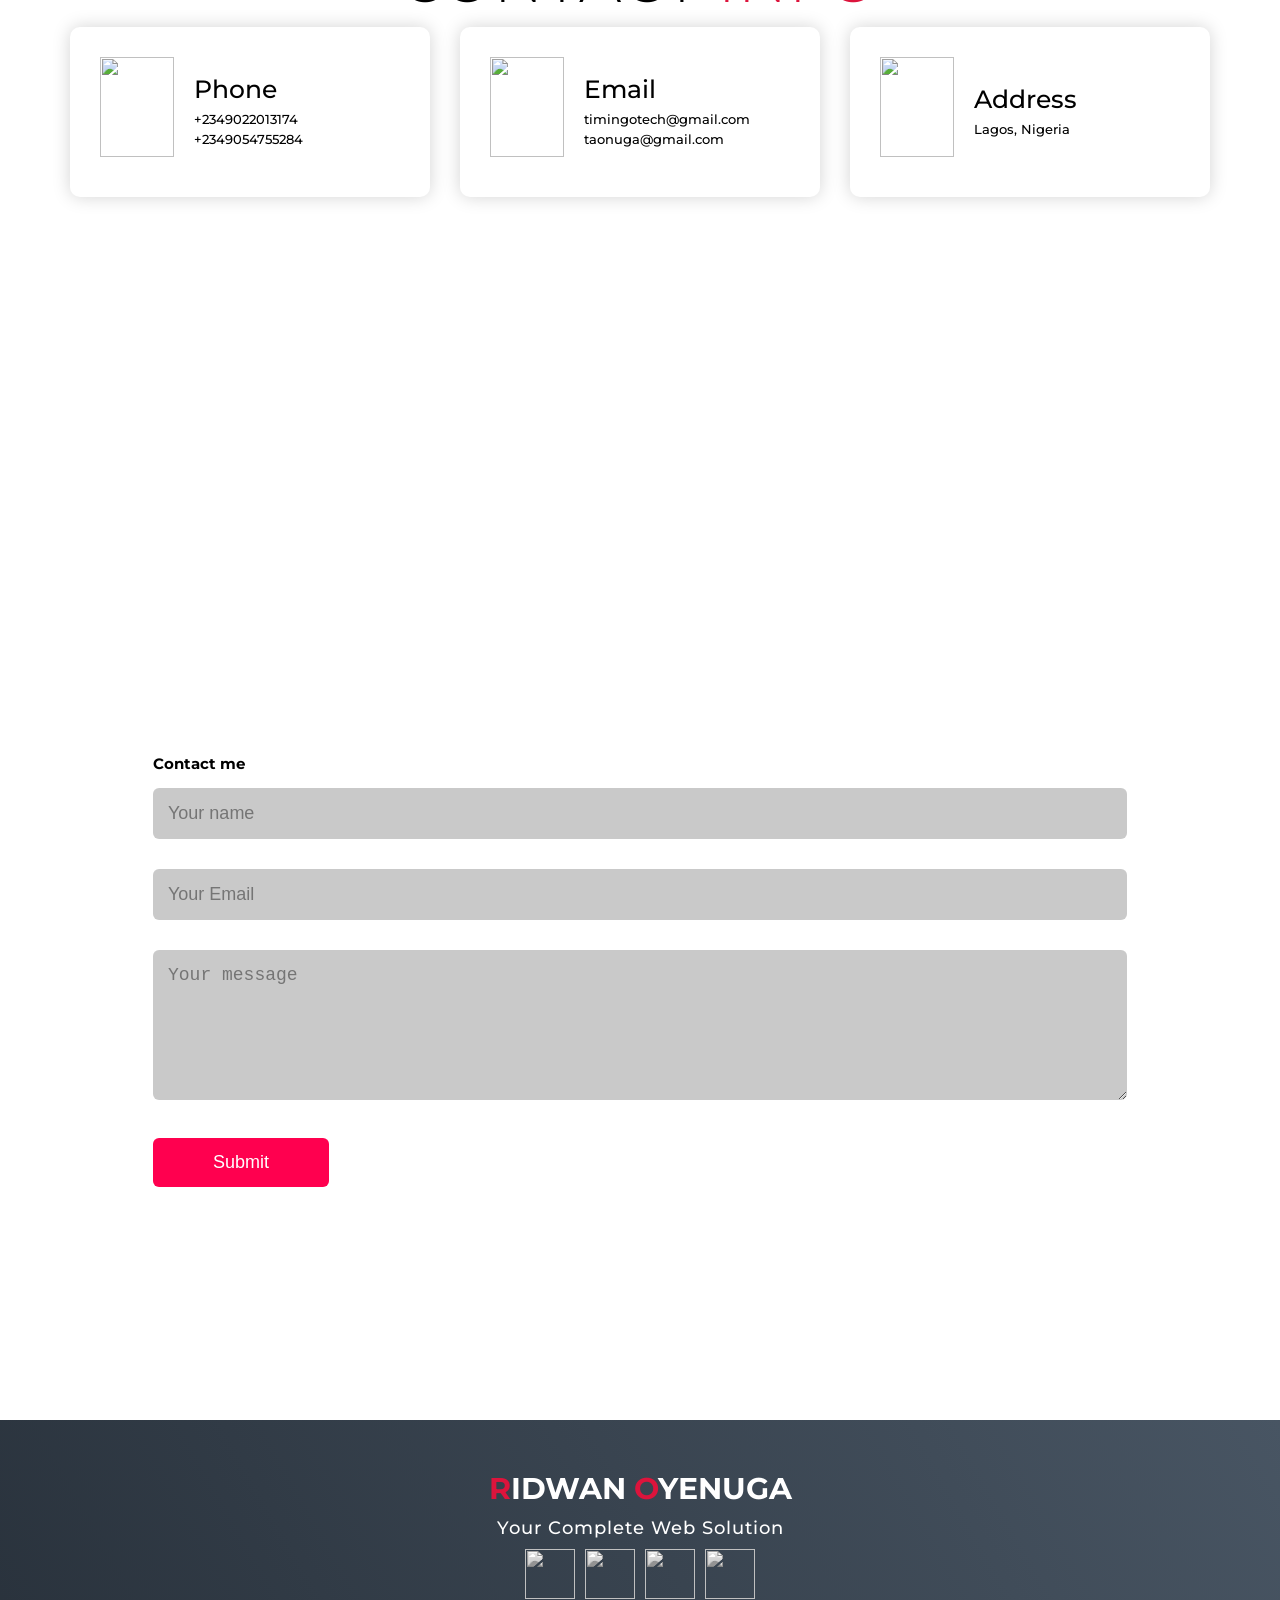
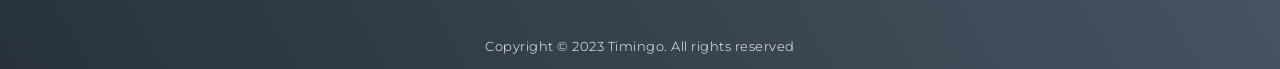
==== commit 455c90b3: "Update index.html" ====
--- a/index.html
+++ b/index.html
@@ -133,8 +133,19 @@
           </div>
         </div>
         <div class="project-item">
+          <div class="project-info">
+            <h1>Project 5</h1>
+            <h2>Meter Aoo Detector</h2>
+            <p>Introducing Timingometer: An advanced meter app that detects low levels and sends instant text alerts, ensuring you stay informed and prepared. Manage your meters with ease and avoid unexpected disruptions.</p>
+            <p> <a href="https://timingotech.github.io/timingometer" class="cta">Check it out</a></p>
+        </div>
+          <div class="project-img">
+            <img src="./images/timingometer.png" alt="img">
+          </div>
+        </div>
+        <div class="project-item">
             <div class="project-info">
-              <h1>Project 5</h1>
+              <h1>Project 6</h1>
               <h2>Flappy Bird Game</h2>
               <p>
   I developed a Flappy Bird game using HTML, CSS, and JavaScript. It features the iconic gameplay, with HTML providing the structure, CSS adding visual appeal, and JavaScript implementing the game logic and interactivity.</p>
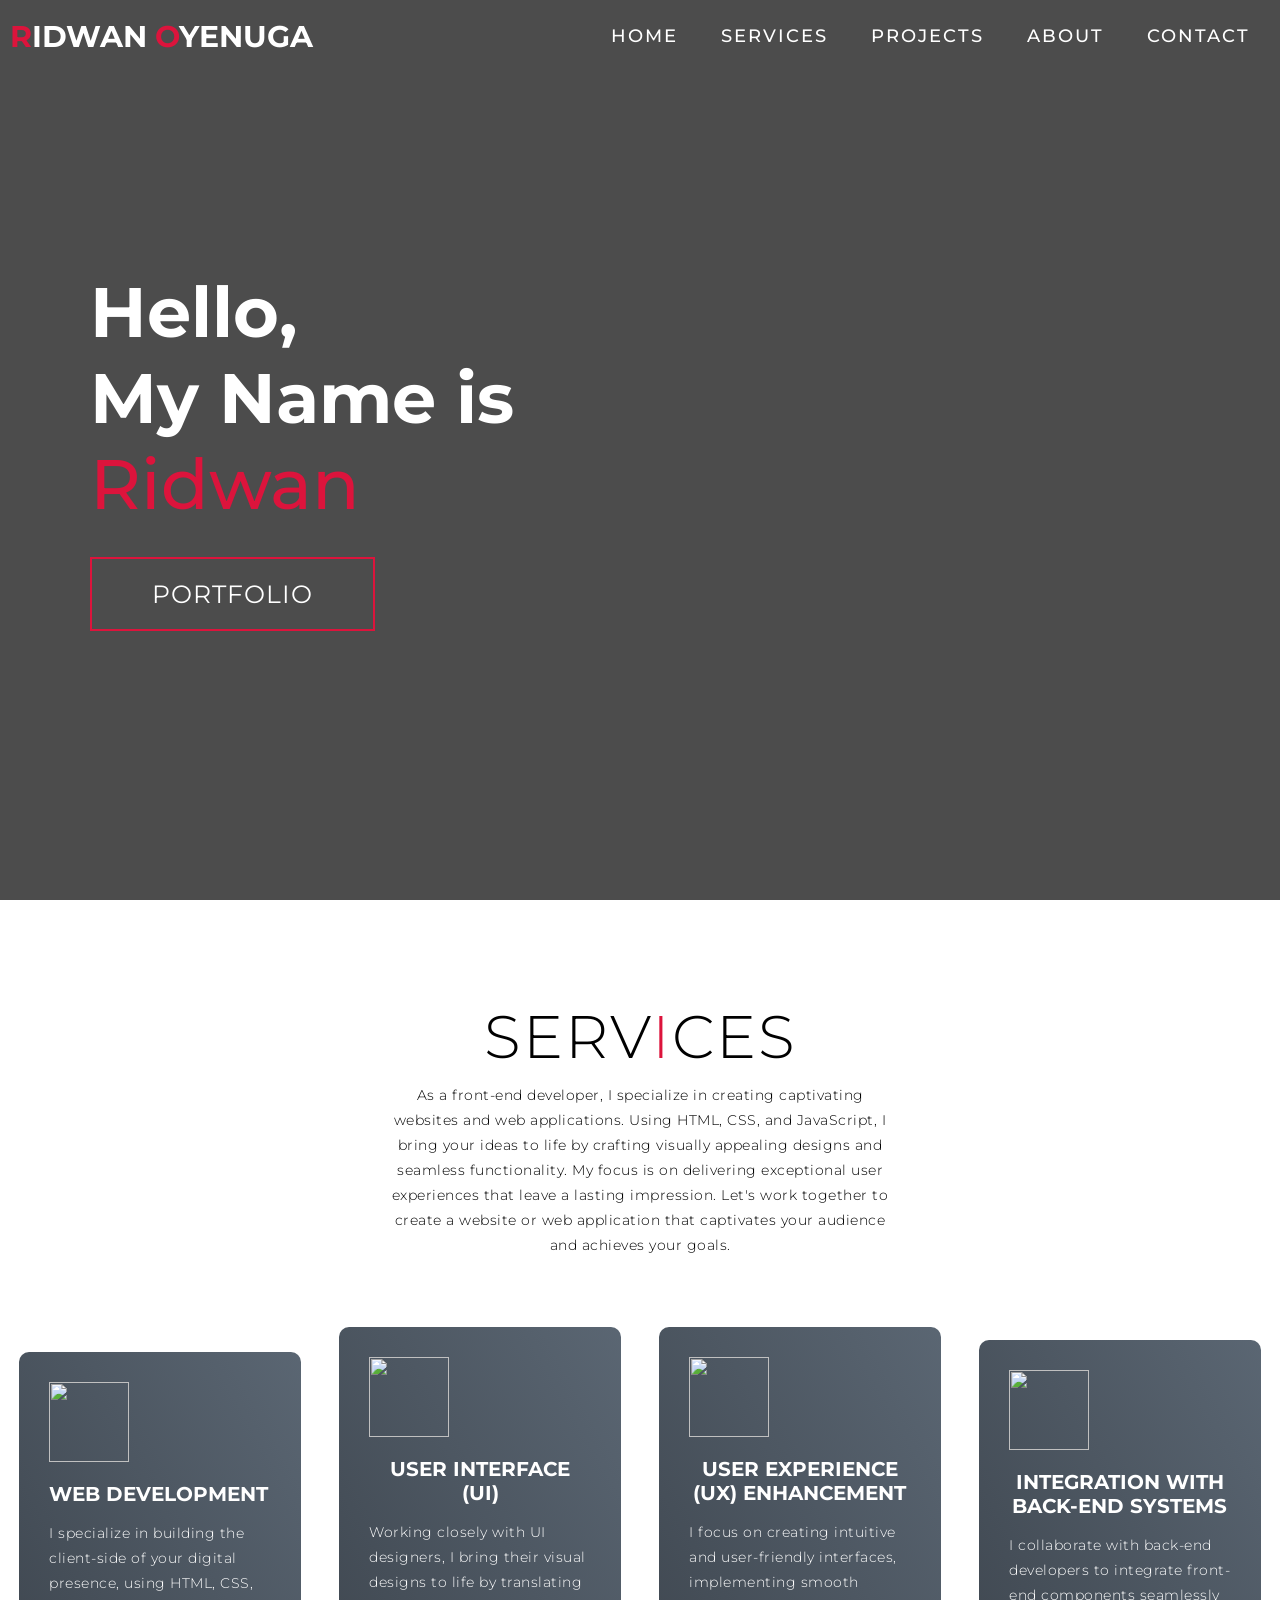
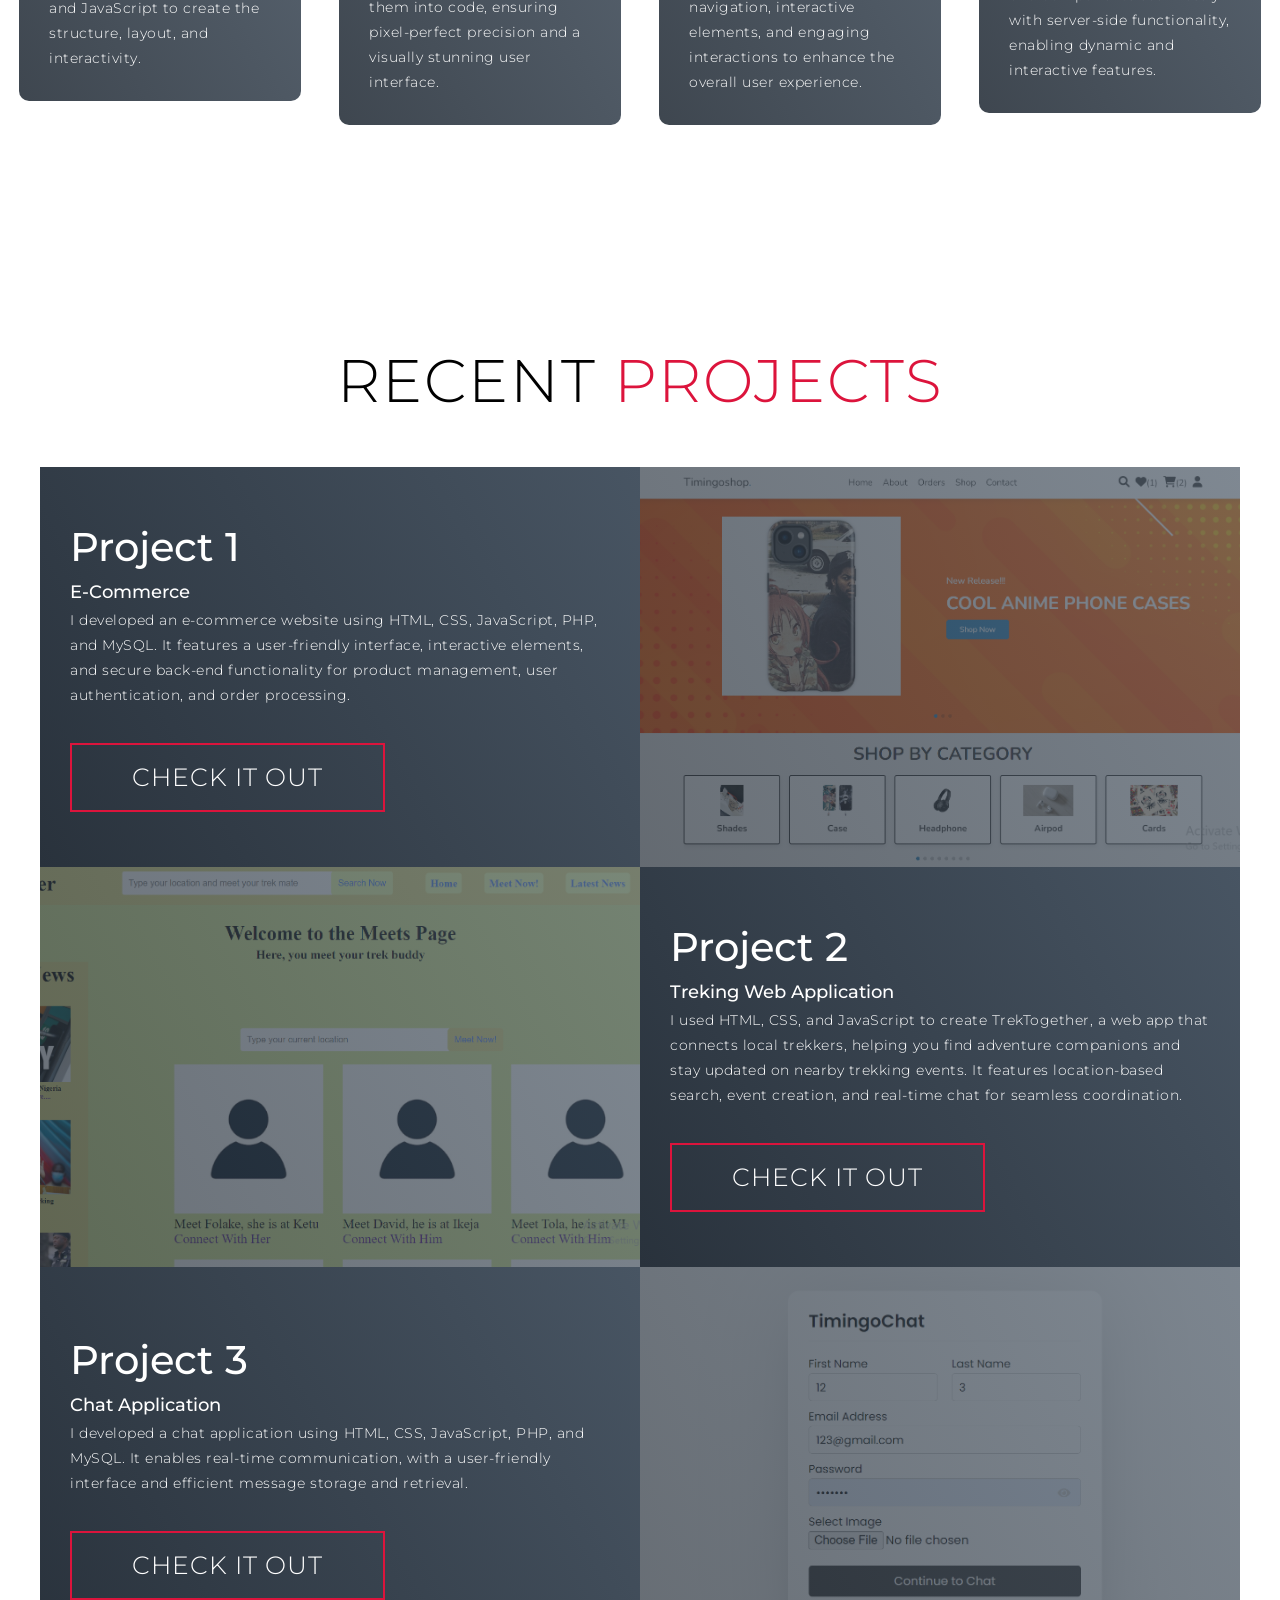
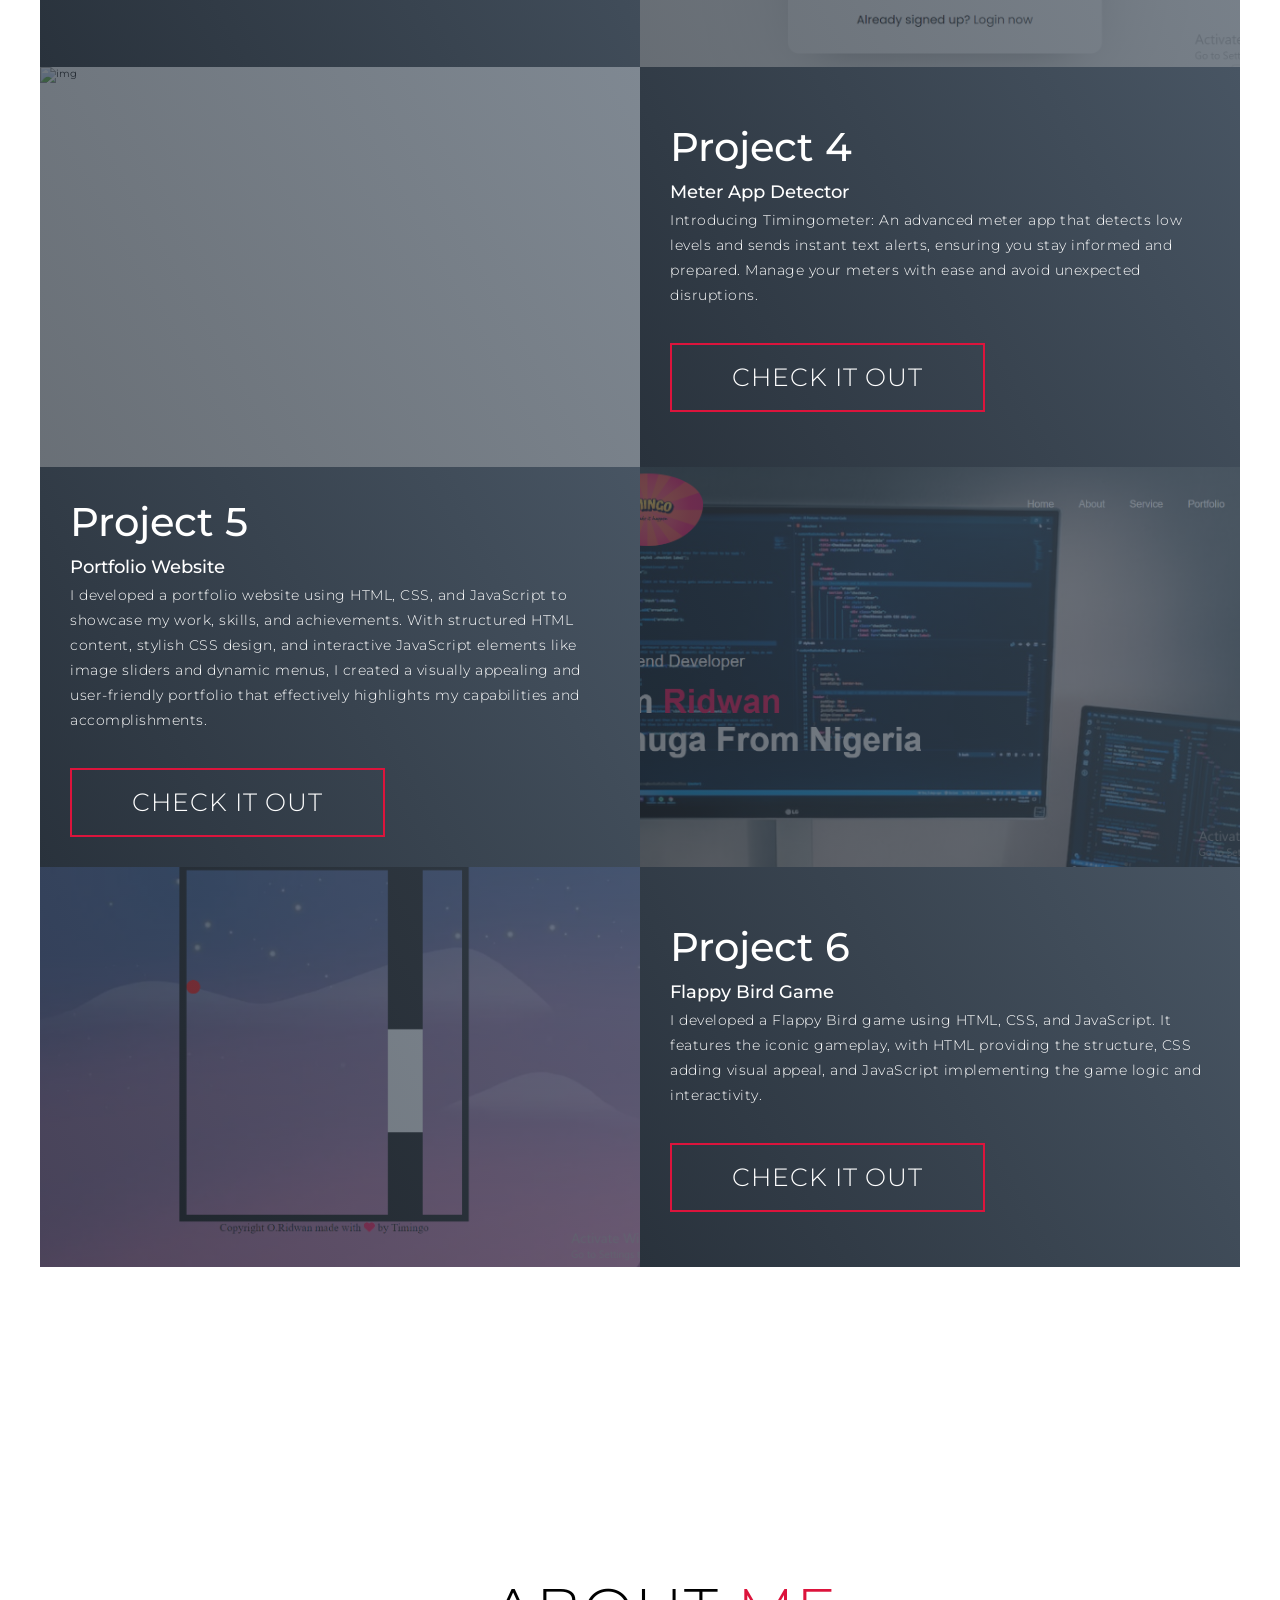
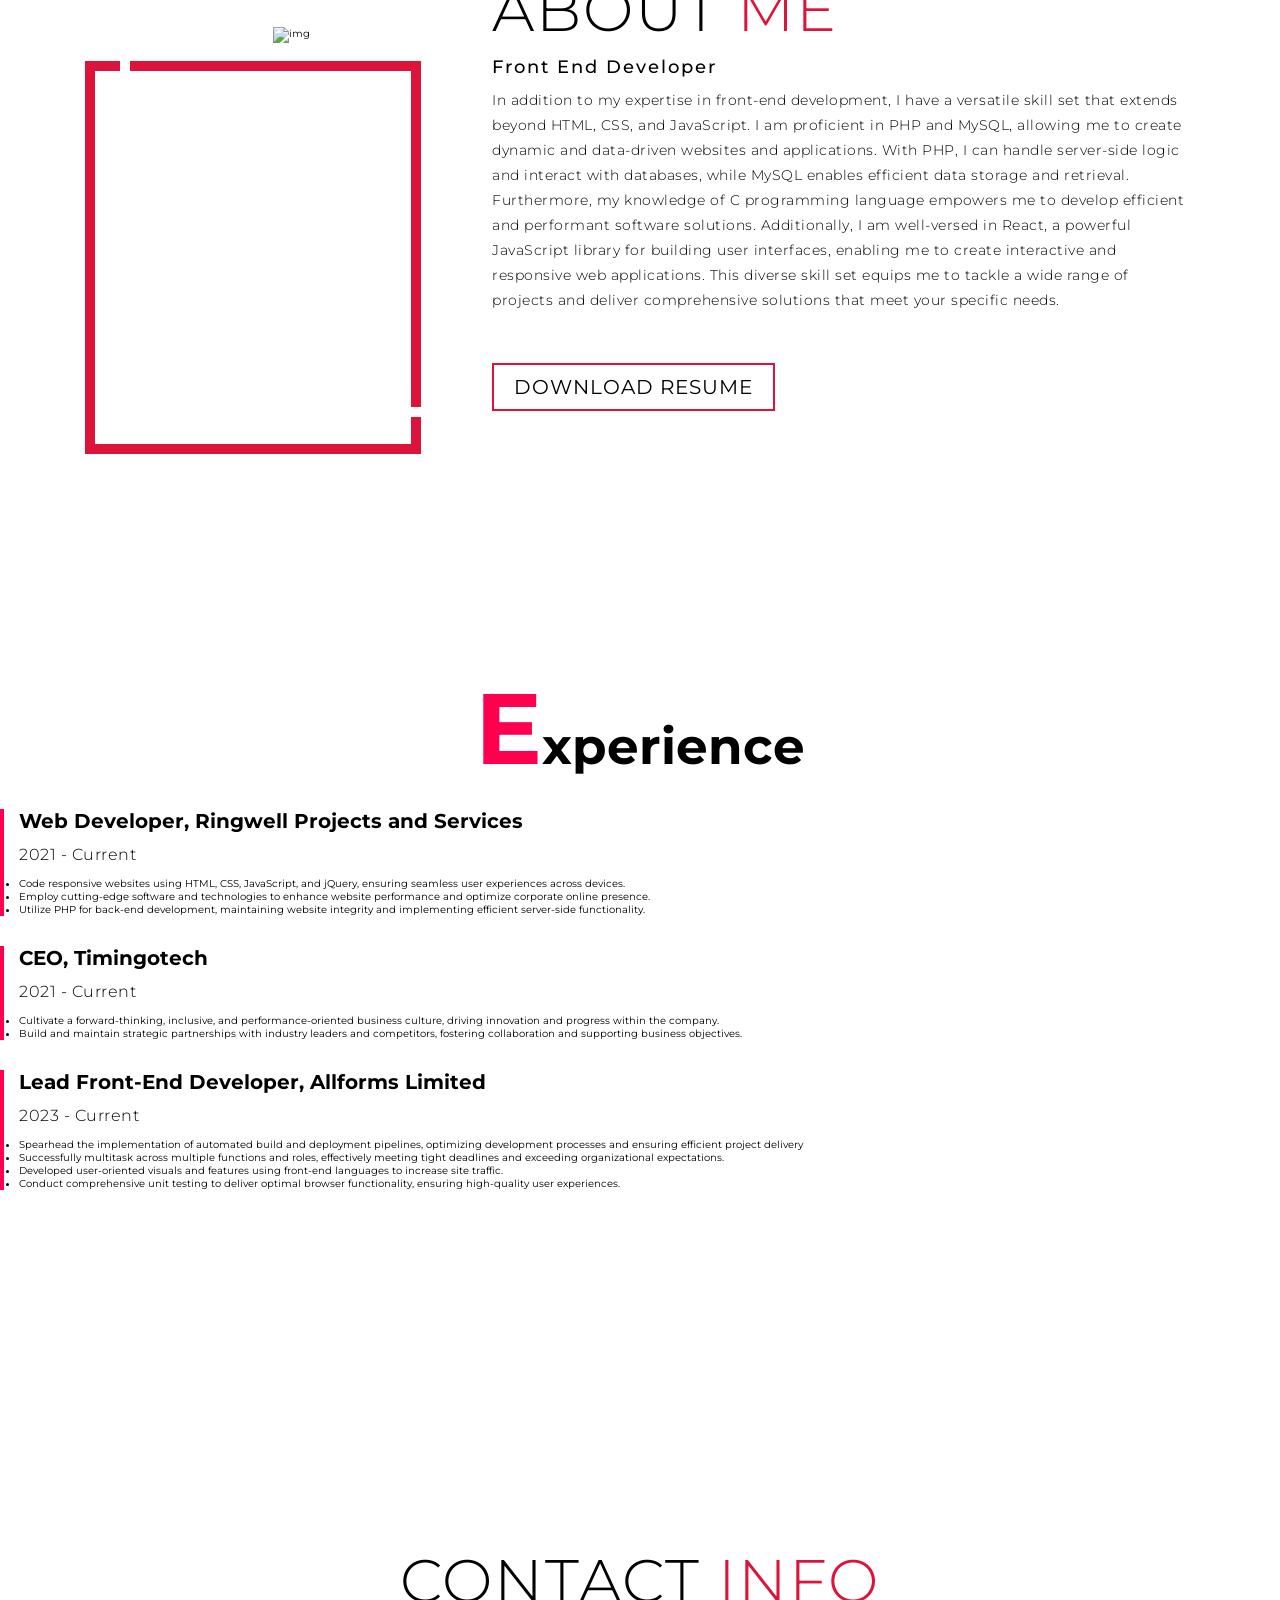
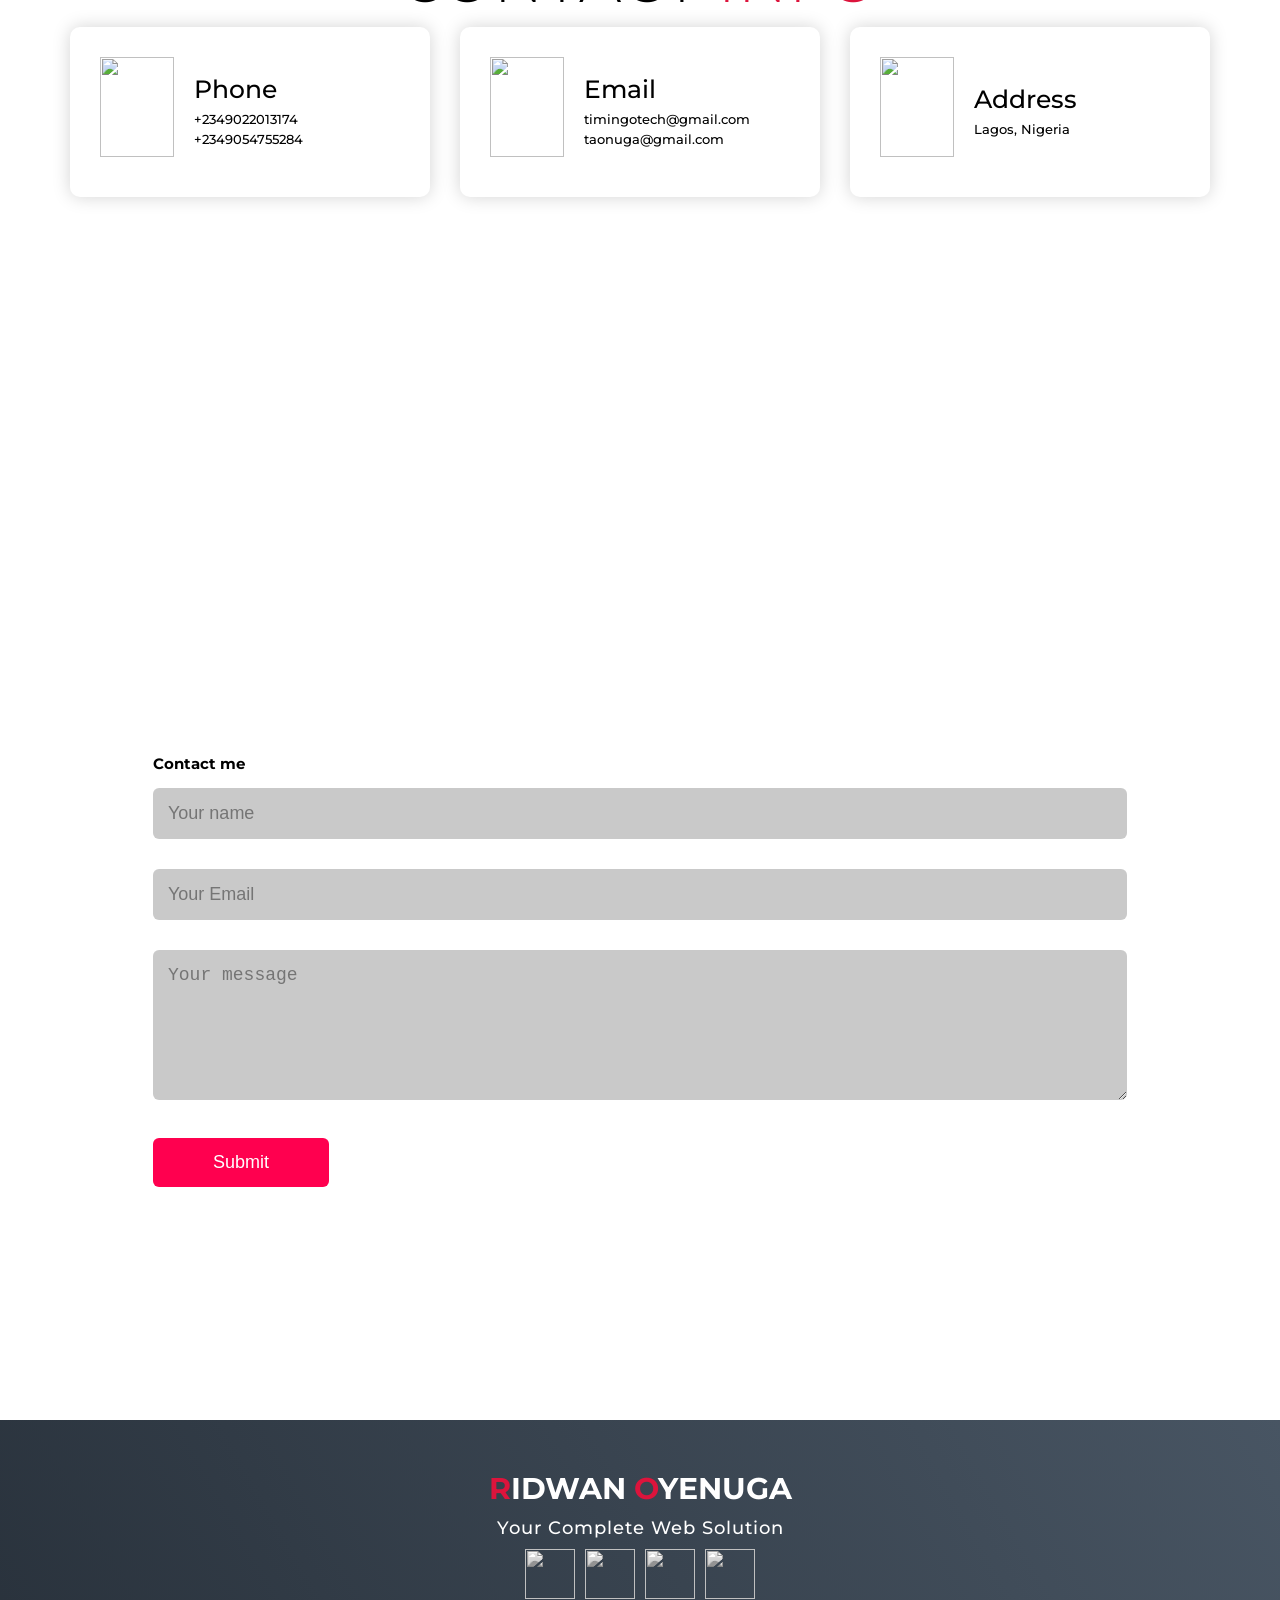
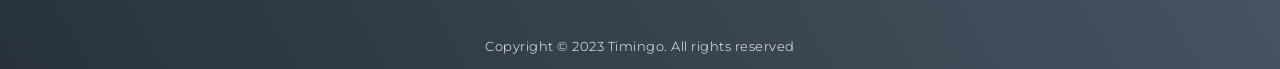
==== commit 4291ef90: "Update index.html" ====
--- a/index.html
+++ b/index.html
@@ -123,6 +123,17 @@
         <div class="project-item">
           <div class="project-info">
             <h1>Project 4</h1>
+            <h2>Meter App Detector</h2>
+            <p>Introducing Timingometer: An advanced meter app that detects low levels and sends instant text alerts, ensuring you stay informed and prepared. Manage your meters with ease and avoid unexpected disruptions.</p>
+            <p> <a href="https://timingotech.github.io/timingometer" class="cta">Check it out</a></p>
+        </div>
+          <div class="project-img">
+            <img src="./images/timingometer.png" alt="img">
+          </div>
+        </div>
+        <div class="project-item">
+          <div class="project-info">
+            <h1>Project 5</h1>
             <h2>Portfolio Website</h2>
             <p>
                 I developed a portfolio website using HTML, CSS, and JavaScript to showcase my work, skills, and achievements. With structured HTML content, stylish CSS design, and interactive JavaScript elements like image sliders and dynamic menus, I created a visually appealing and user-friendly portfolio that effectively highlights my capabilities and accomplishments.</p>
@@ -132,17 +143,7 @@
             <img src="./images/portfolio.png" alt="img">
           </div>
         </div>
-        <div class="project-item">
-          <div class="project-info">
-            <h1>Project 5</h1>
-            <h2>Meter Aoo Detector</h2>
-            <p>Introducing Timingometer: An advanced meter app that detects low levels and sends instant text alerts, ensuring you stay informed and prepared. Manage your meters with ease and avoid unexpected disruptions.</p>
-            <p> <a href="https://timingotech.github.io/timingometer" class="cta">Check it out</a></p>
-        </div>
-          <div class="project-img">
-            <img src="./images/timingometer.png" alt="img">
-          </div>
-        </div>
+        
         <div class="project-item">
             <div class="project-info">
               <h1>Project 6</h1>
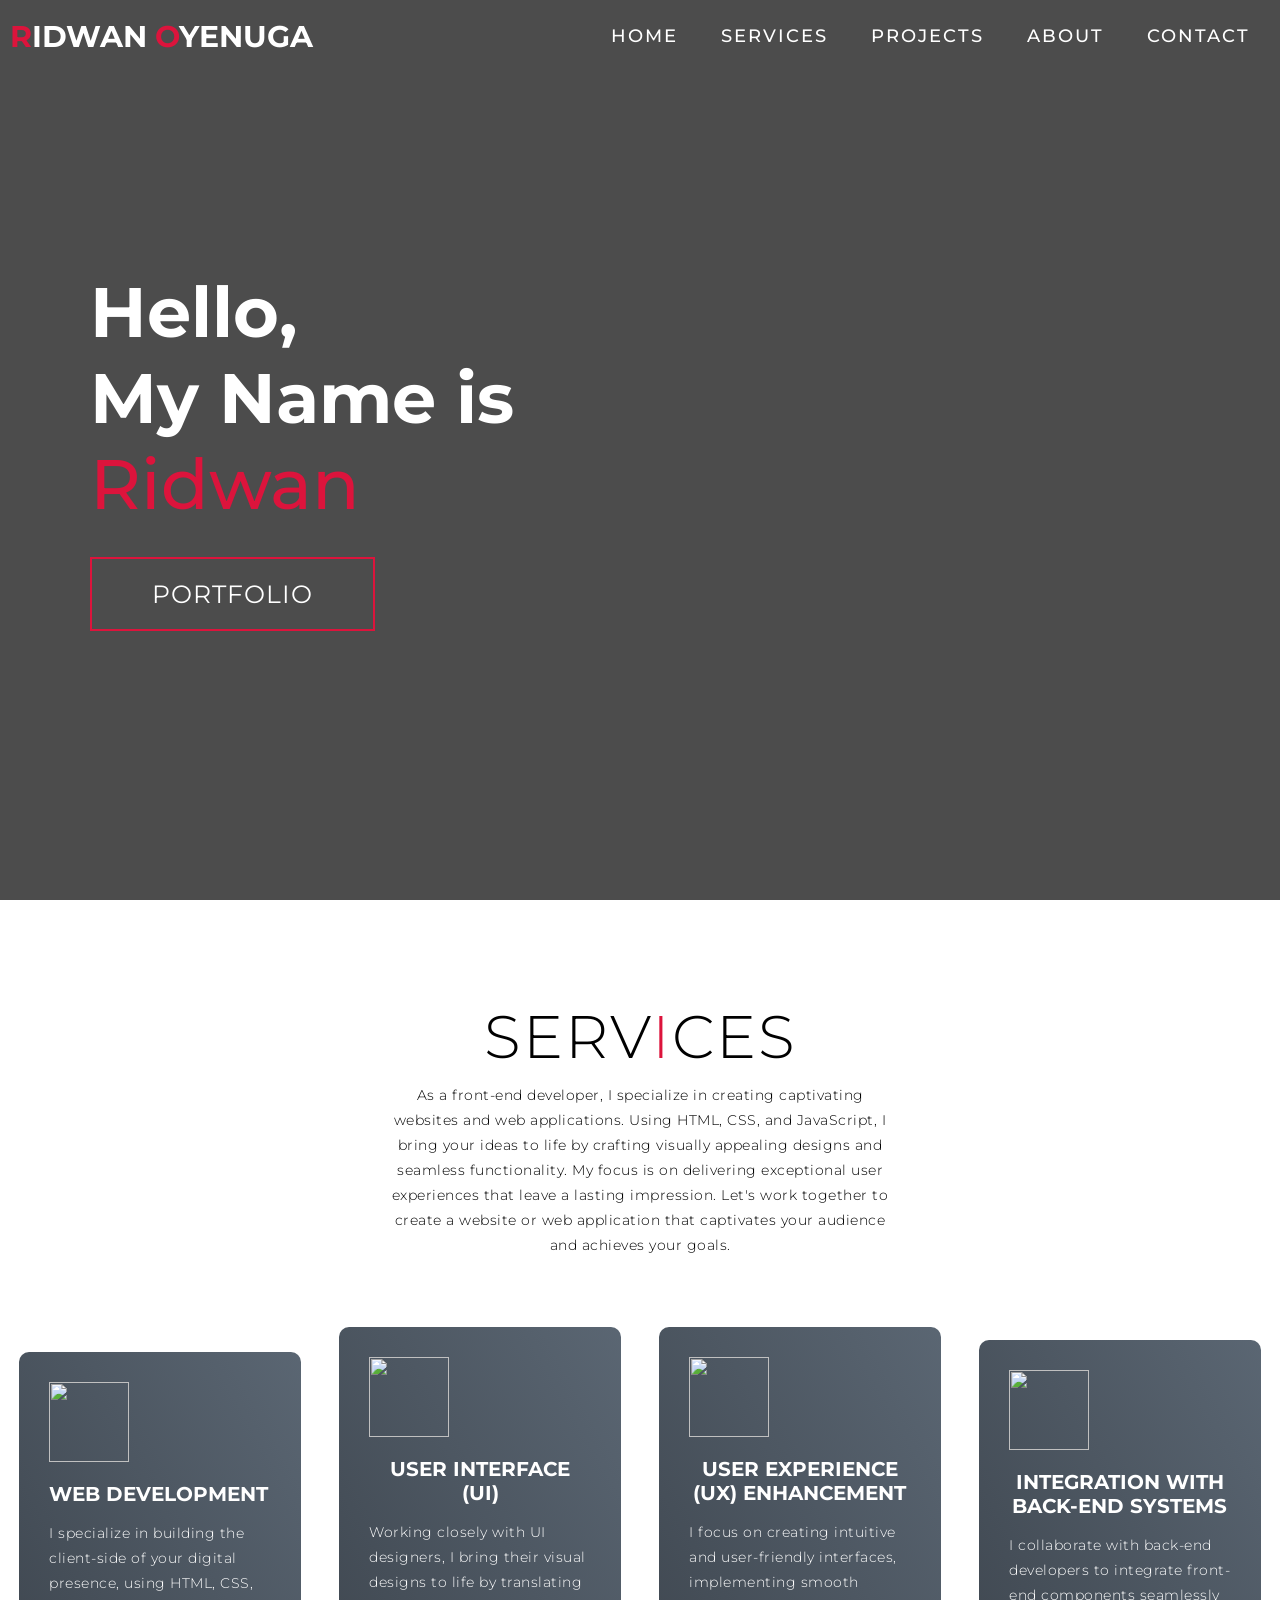
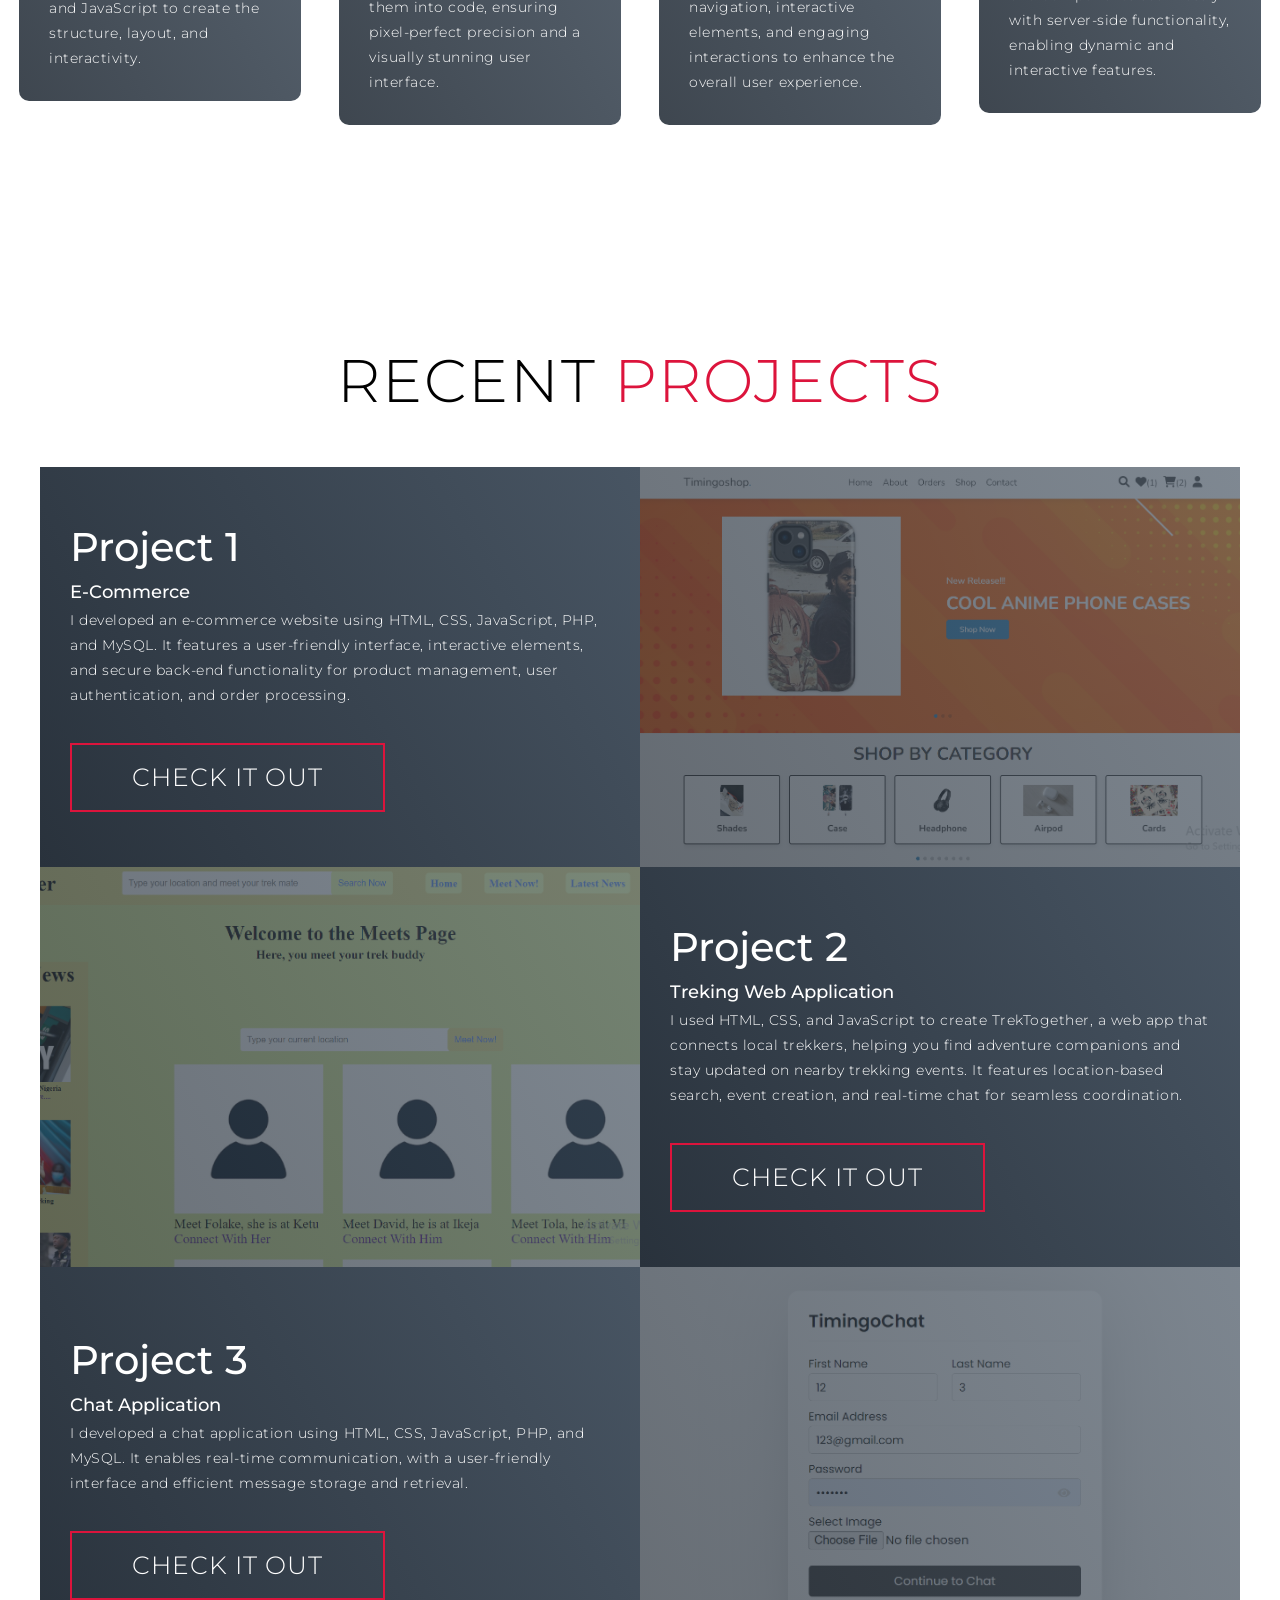
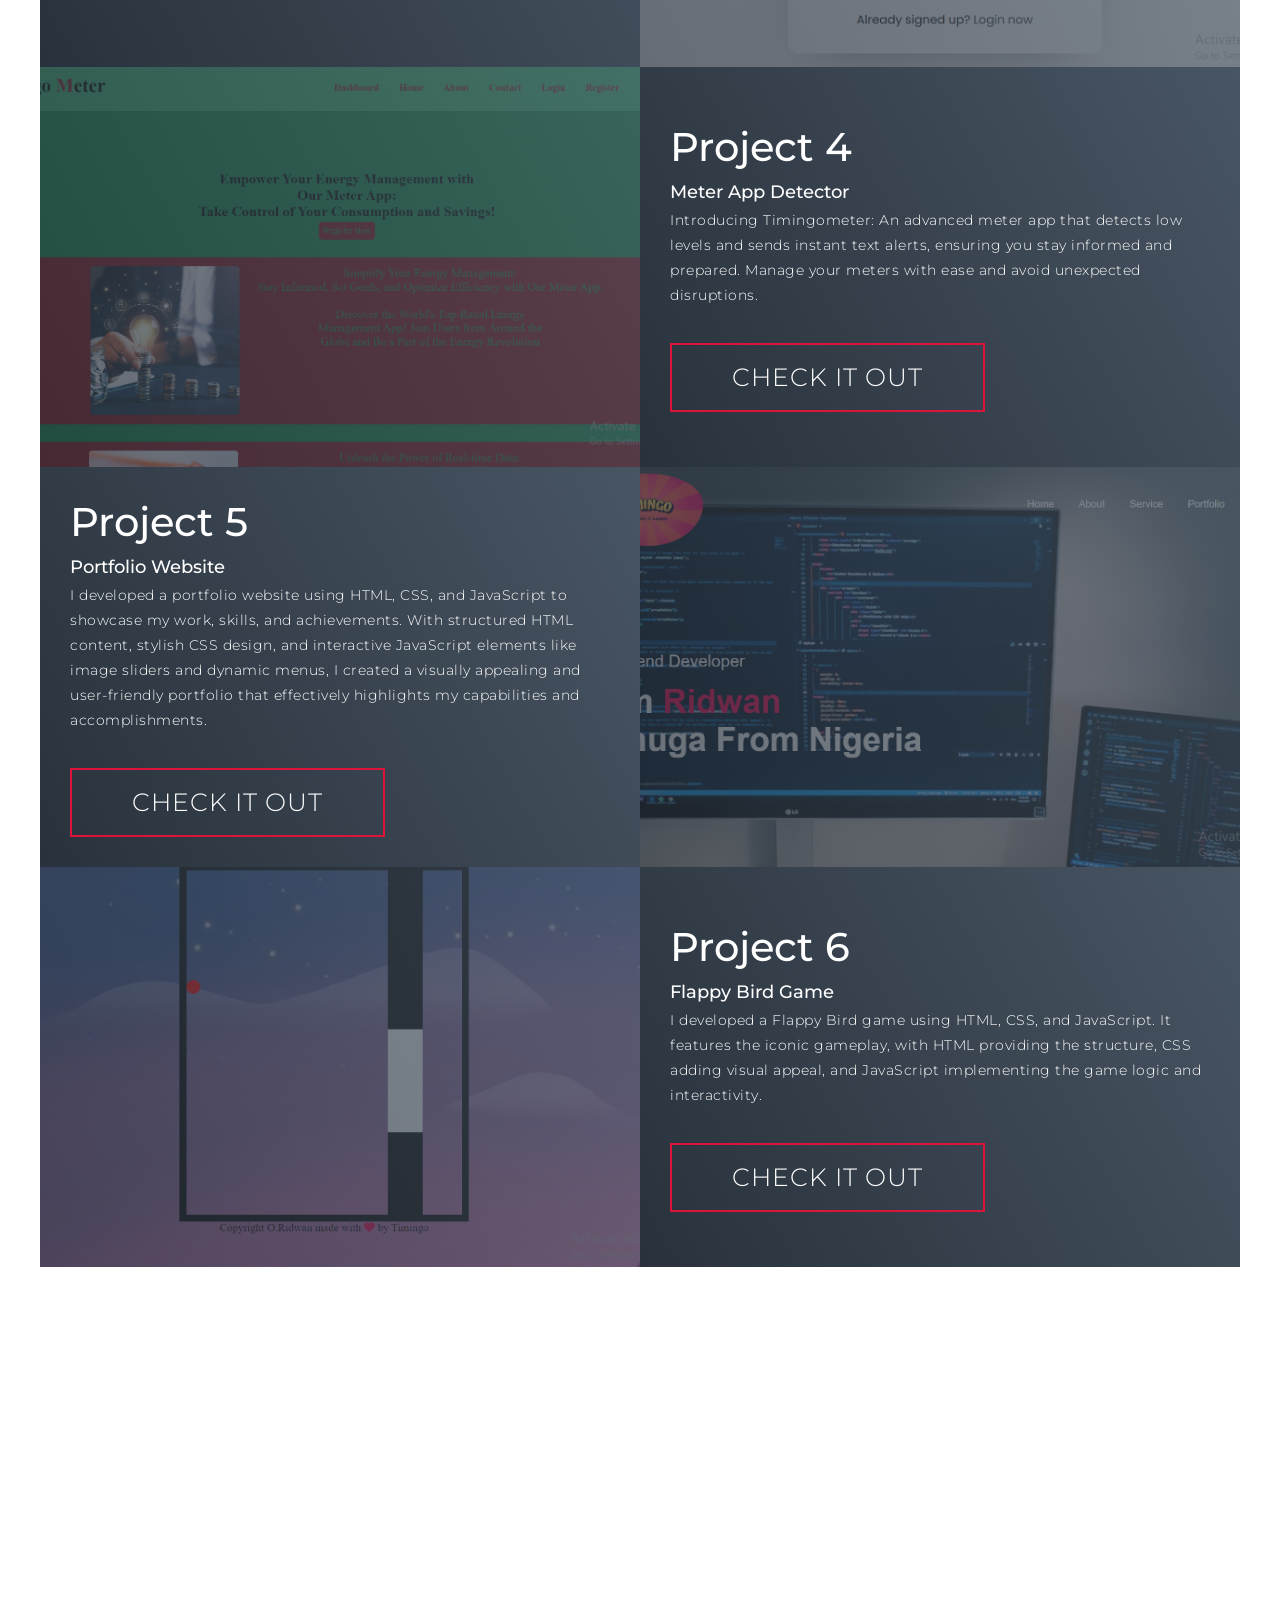
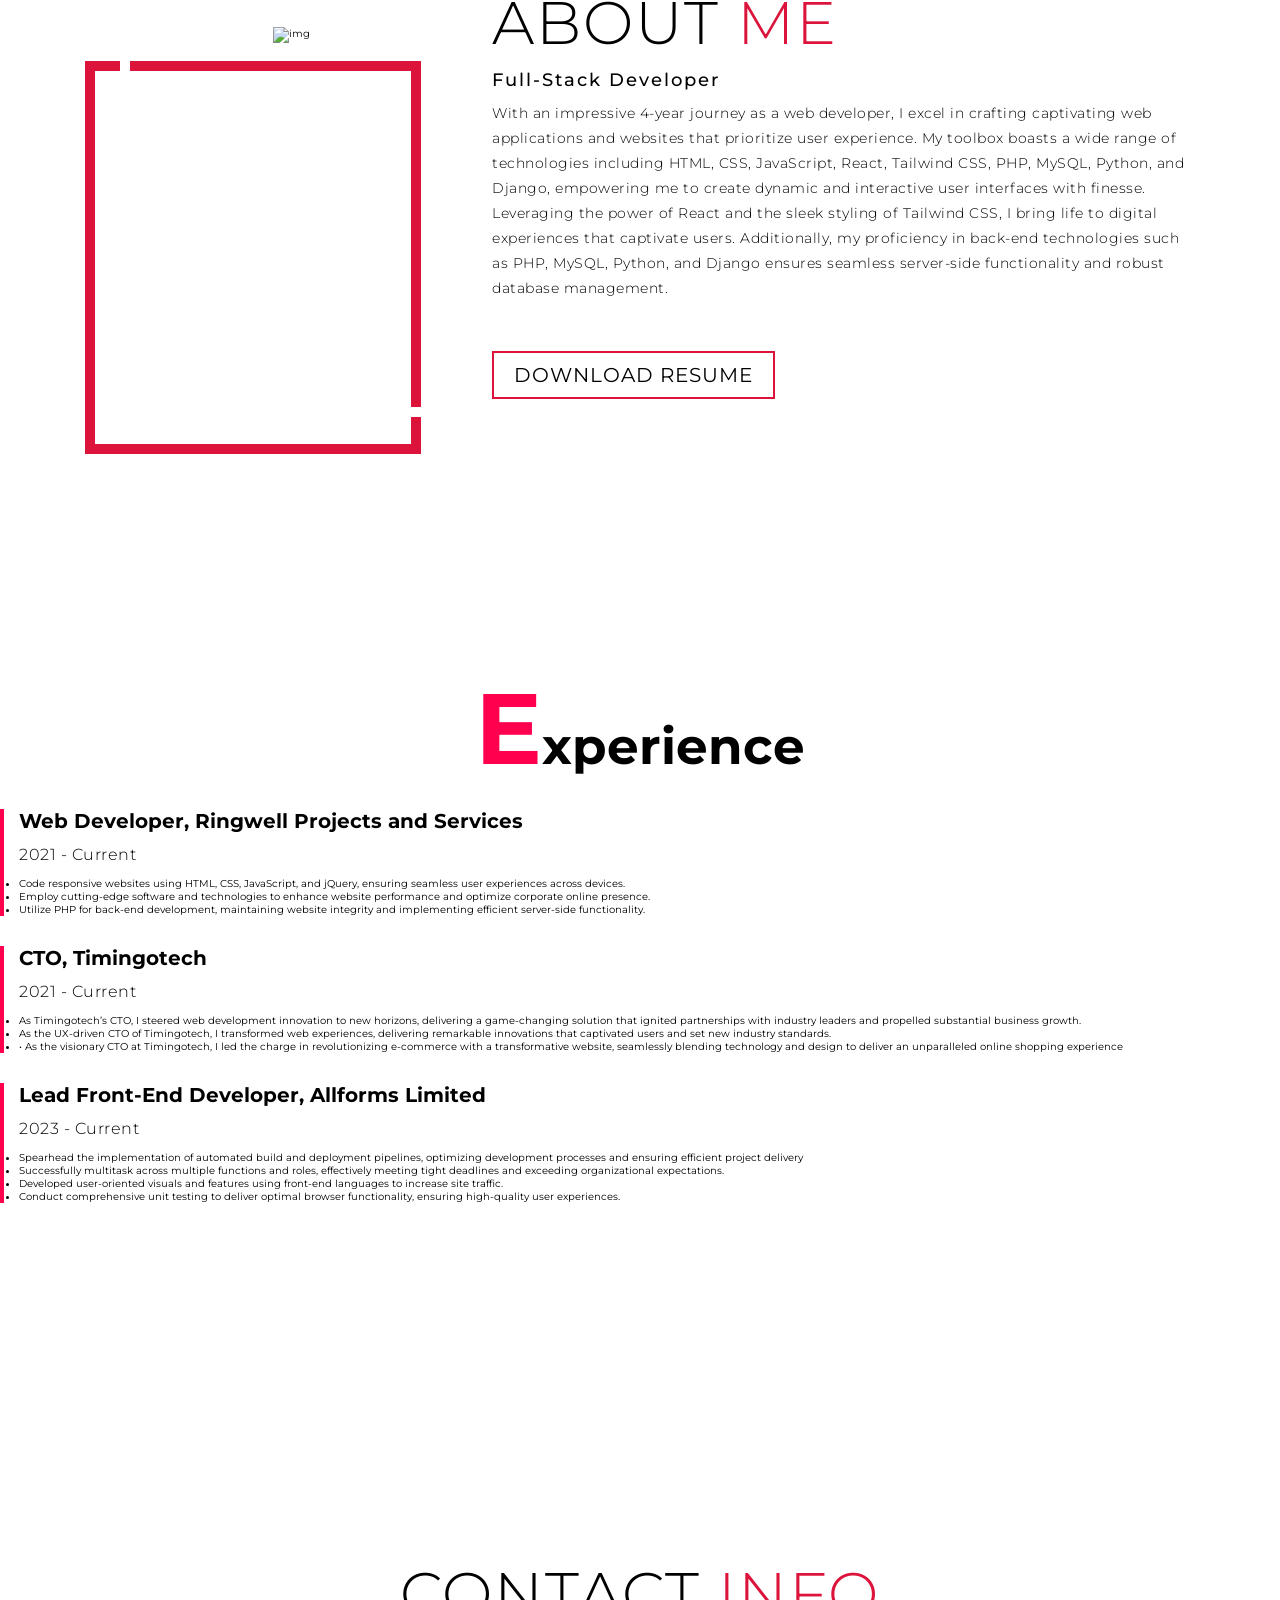
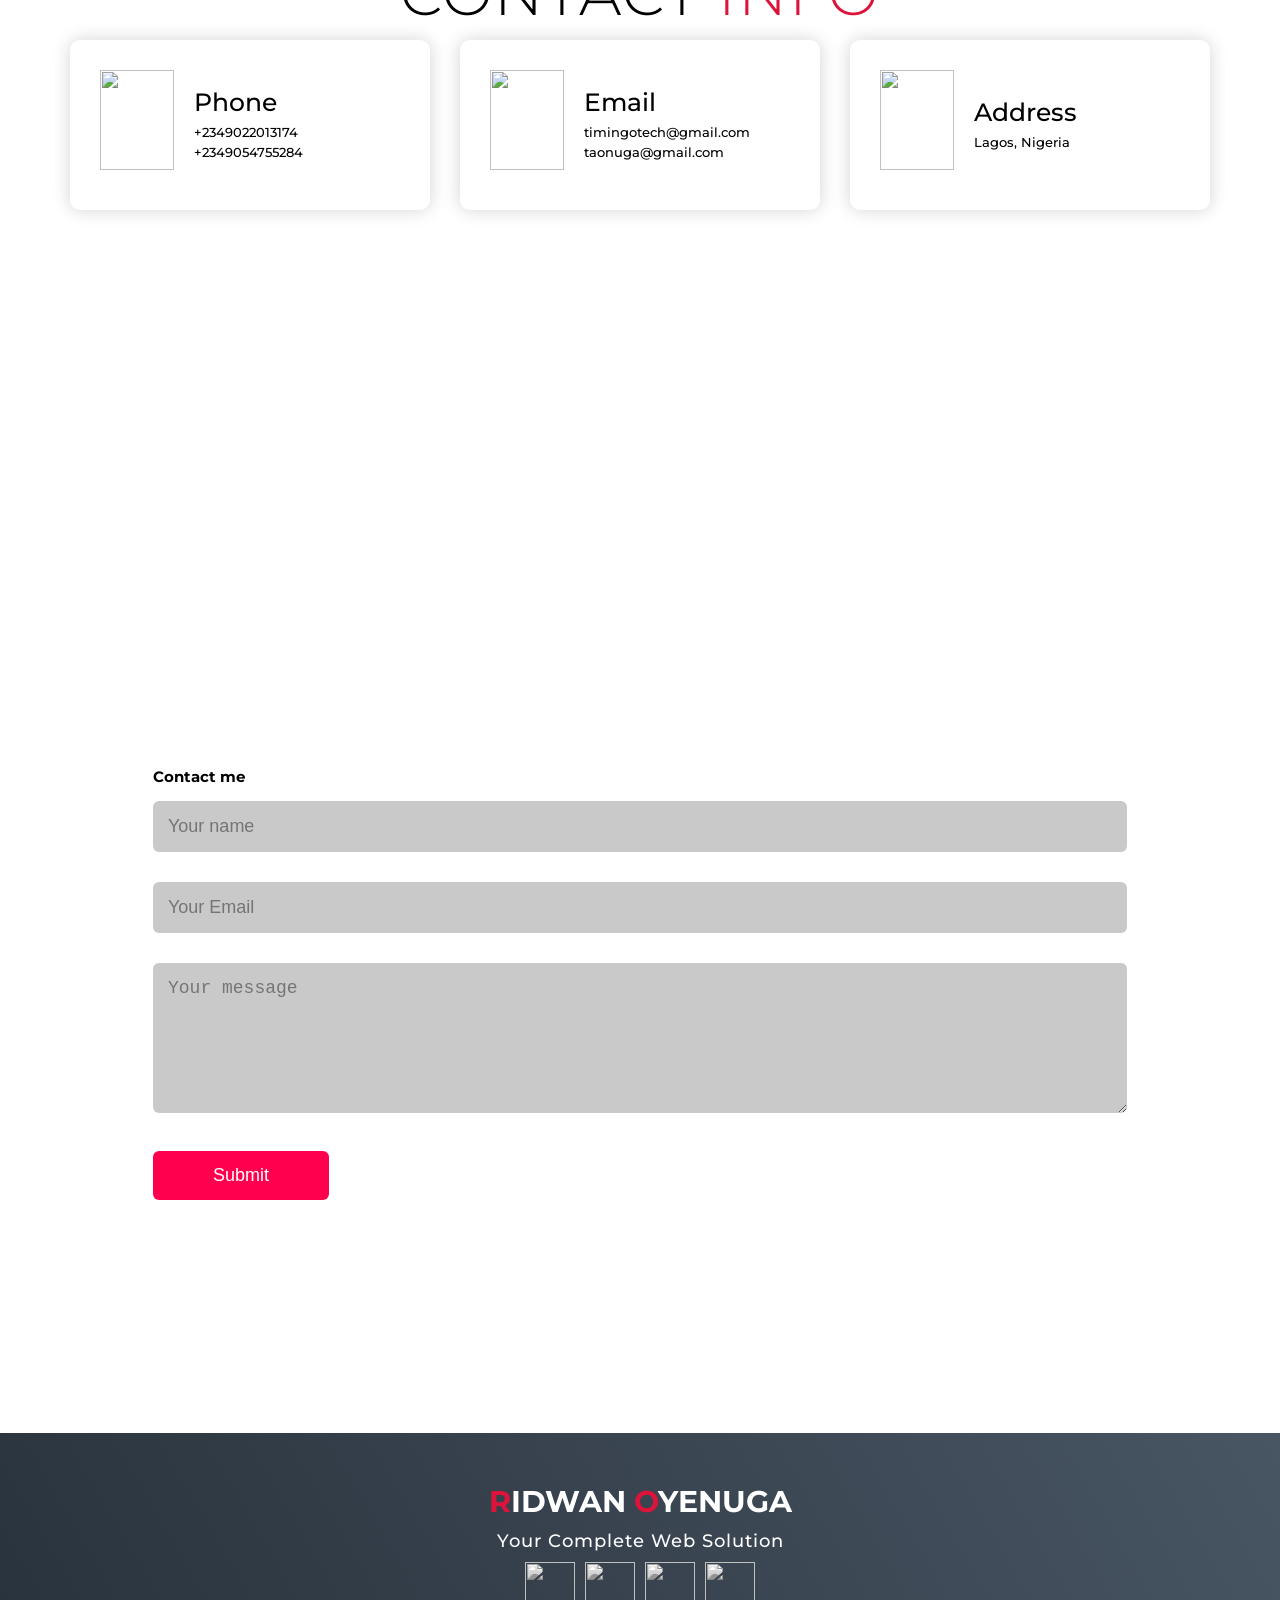
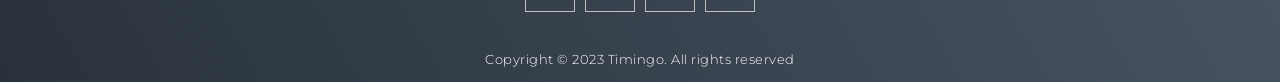
==== commit eb1ffe3a: "Update index.html" ====
--- a/index.html
+++ b/index.html
@@ -172,9 +172,9 @@
       </div>
       <div class="col-right">
         <h1 class="section-title">About <span>me</span></h1>
-        <h2>Front End Developer</h2>
-        <p>In addition to my expertise in front-end development, I have a versatile skill set that extends beyond HTML, CSS, and JavaScript. I am proficient in PHP and MySQL, allowing me to create dynamic and data-driven websites and applications. With PHP, I can handle server-side logic and interact with databases, while MySQL enables efficient data storage and retrieval. Furthermore, my knowledge of C programming language empowers me to develop efficient and performant software solutions. Additionally, I am well-versed in React, a powerful JavaScript library for building user interfaces, enabling me to create interactive and responsive web applications. This diverse skill set equips me to tackle a wide range of projects and deliver comprehensive solutions that meet your specific needs.</p>
-        <a href="images/RidwanO.pdf" class="cta">Download Resume</a>
+        <h2>Full-Stack Developer</h2>
+        <p>With an impressive 4-year journey as a web developer, I excel in crafting captivating web applications and websites that prioritize user experience. My toolbox boasts a wide range of technologies including HTML, CSS, JavaScript, React, Tailwind CSS, PHP, MySQL, Python, and Django, empowering me to create dynamic and interactive user interfaces with finesse. Leveraging the power of React and the sleek styling of Tailwind CSS, I bring life to digital experiences that captivate users. Additionally, my proficiency in back-end technologies such as PHP, MySQL, Python, and Django ensures seamless server-side functionality and robust database management.</p>
+        <a href="images/Ridwanscv.pdf" class="cta">Download Resume</a>
       </div>
     </div>
 
@@ -192,11 +192,12 @@
         </div>
       
         <div class="experience-item">
-          <h3>CEO, Timingotech</h3>
+          <h3>CTO, Timingotech</h3>
           <p class="experience-duration">2021 - Current</p>
           <ul>
-            <li>Cultivate a forward-thinking, inclusive, and performance-oriented business culture, driving innovation and progress within the company.</li>
-            <li>Build and maintain strategic partnerships with industry leaders and competitors, fostering collaboration and supporting business objectives.</li>
+            <li>As Timingotech’s CTO, I steered web development innovation to new horizons, delivering a game-changing solution that ignited partnerships with industry leaders and propelled substantial business growth. </li>
+            <li>As the UX-driven CTO of Timingotech, I transformed web experiences, delivering remarkable innovations that captivated users and set new industry standards. </li>
+            <li>•	As the visionary CTO at Timingotech, I led the charge in revolutionizing e-commerce with a transformative website, seamlessly blending technology and design to deliver an unparalleled online shopping experience</li>
           </ul>
         </div>
       
@@ -254,11 +255,11 @@
                 <div class="contact-left">
                     <h1 class="sub-title">Contact me</h1>
                 <div class="contact-right">
-                    <form onsubmit="sendEmail(); reset(); return false;">
+                    <form >
                         <input type="text" id="name" name="Name" placeholder="Your name" required>
                         <input type="email" id="email" name="Email" placeholder="Your Email" required>
                         <textarea name="Message" id="message" rows="6" placeholder="Your message"></textarea>
-                        <button type="submit" class="btn btn2">Submit</button>
+                        <button type="submit" class="btn btn2" id="btn_contact">Submit</button>
                     </form>
                     <script src="https://smtpjs.com/v3/smtp.js"></script>
                 </div>
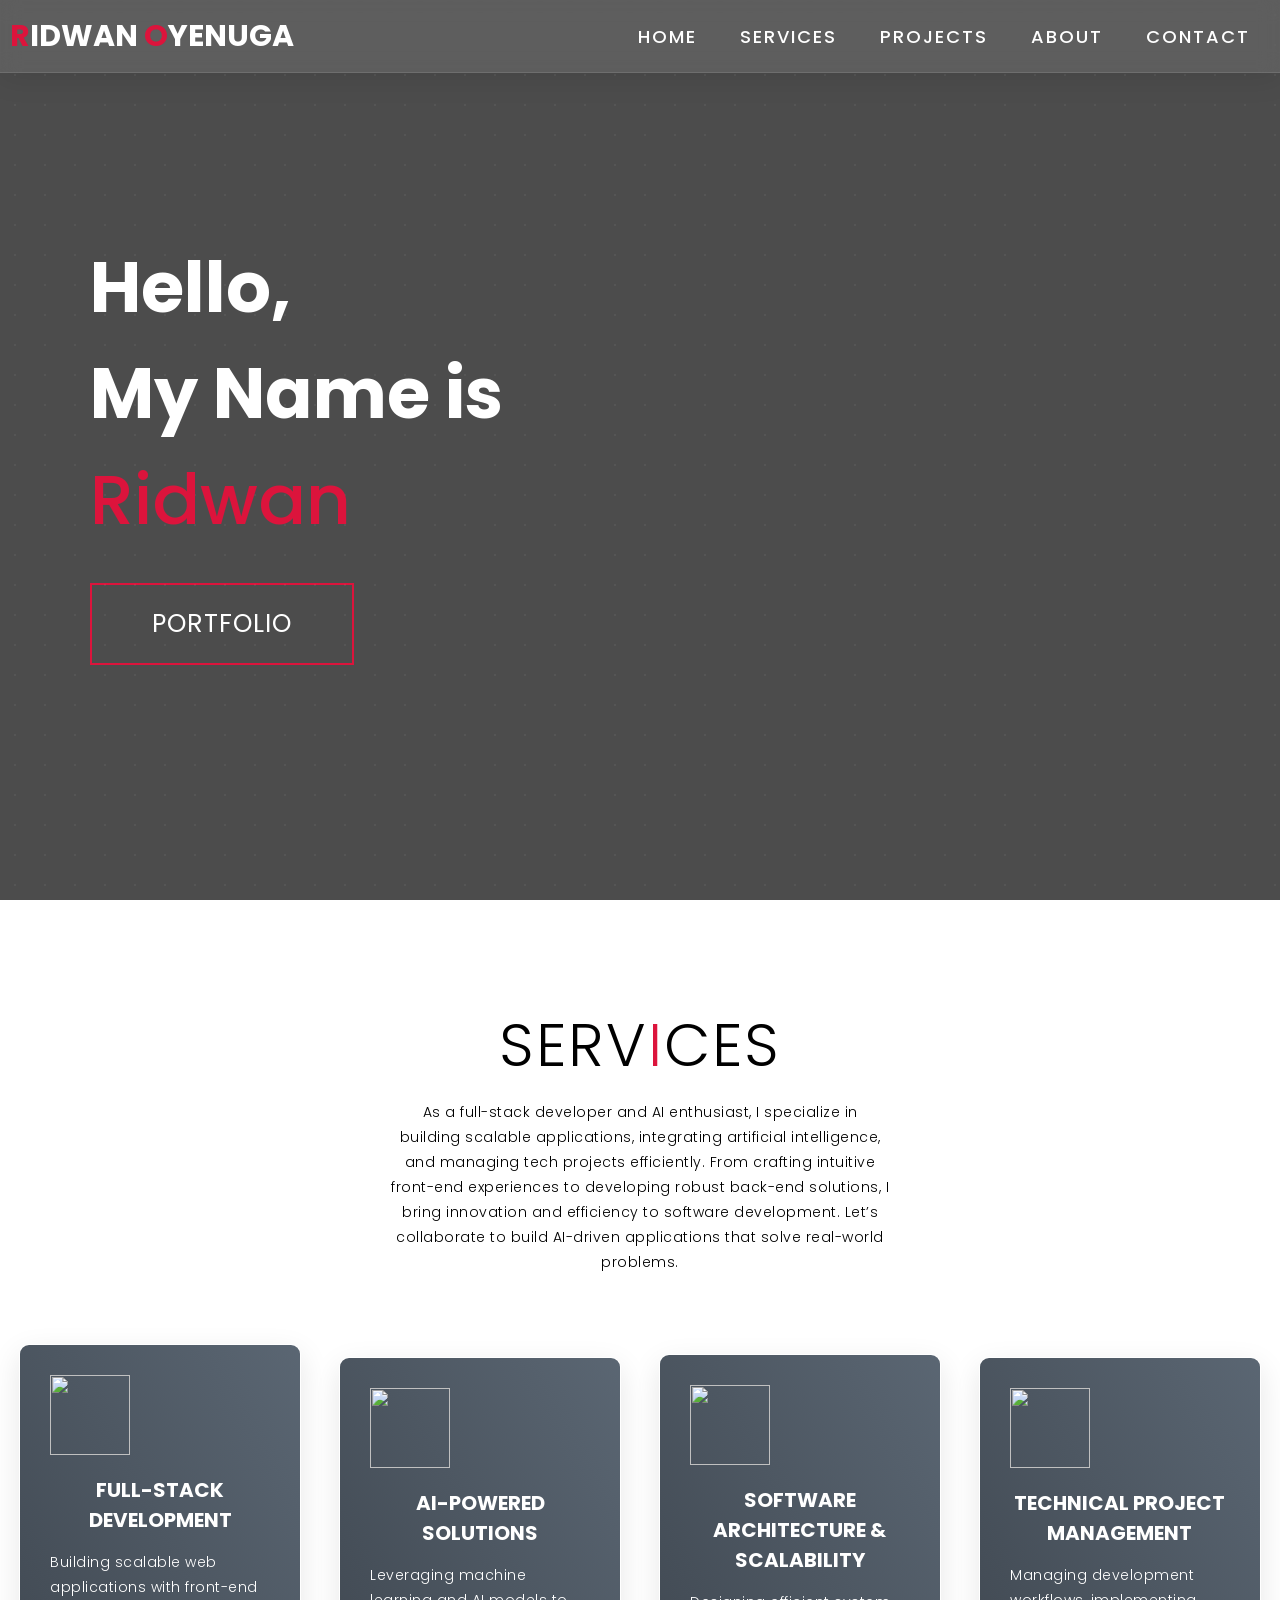
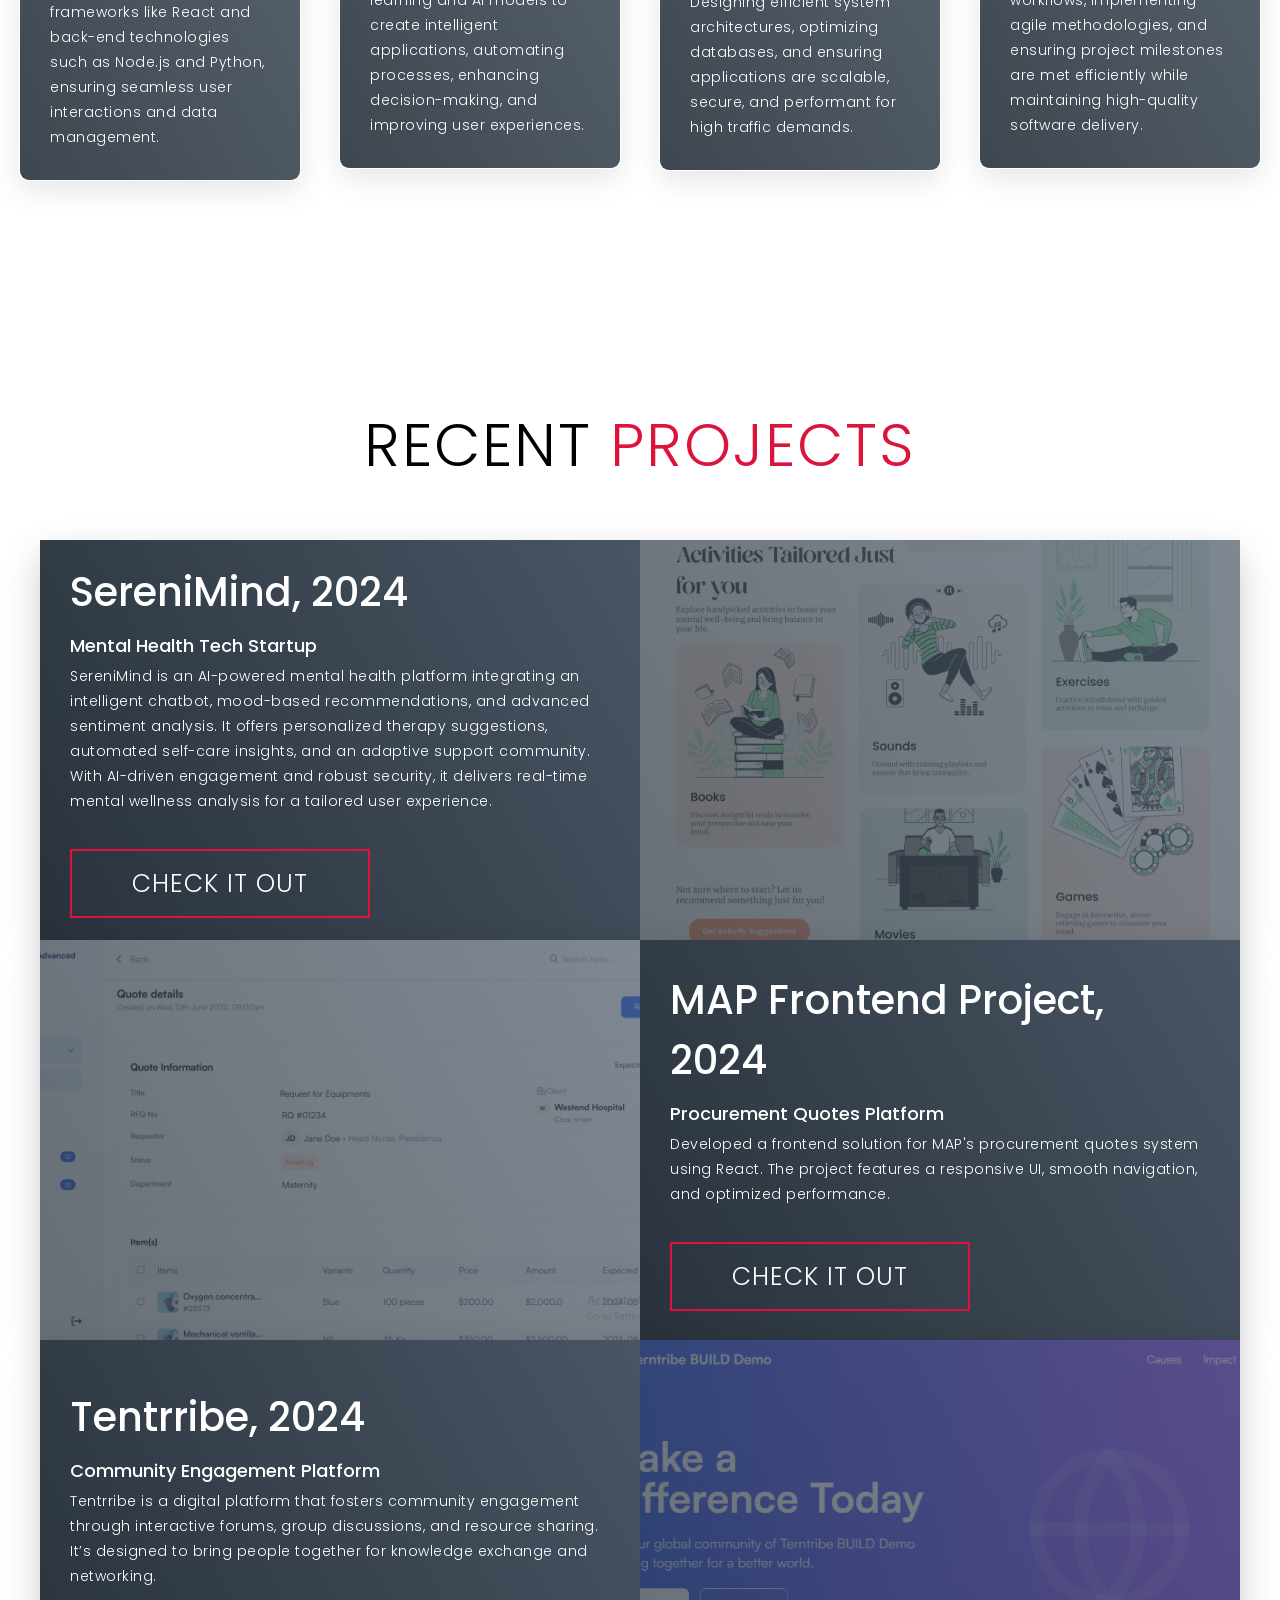
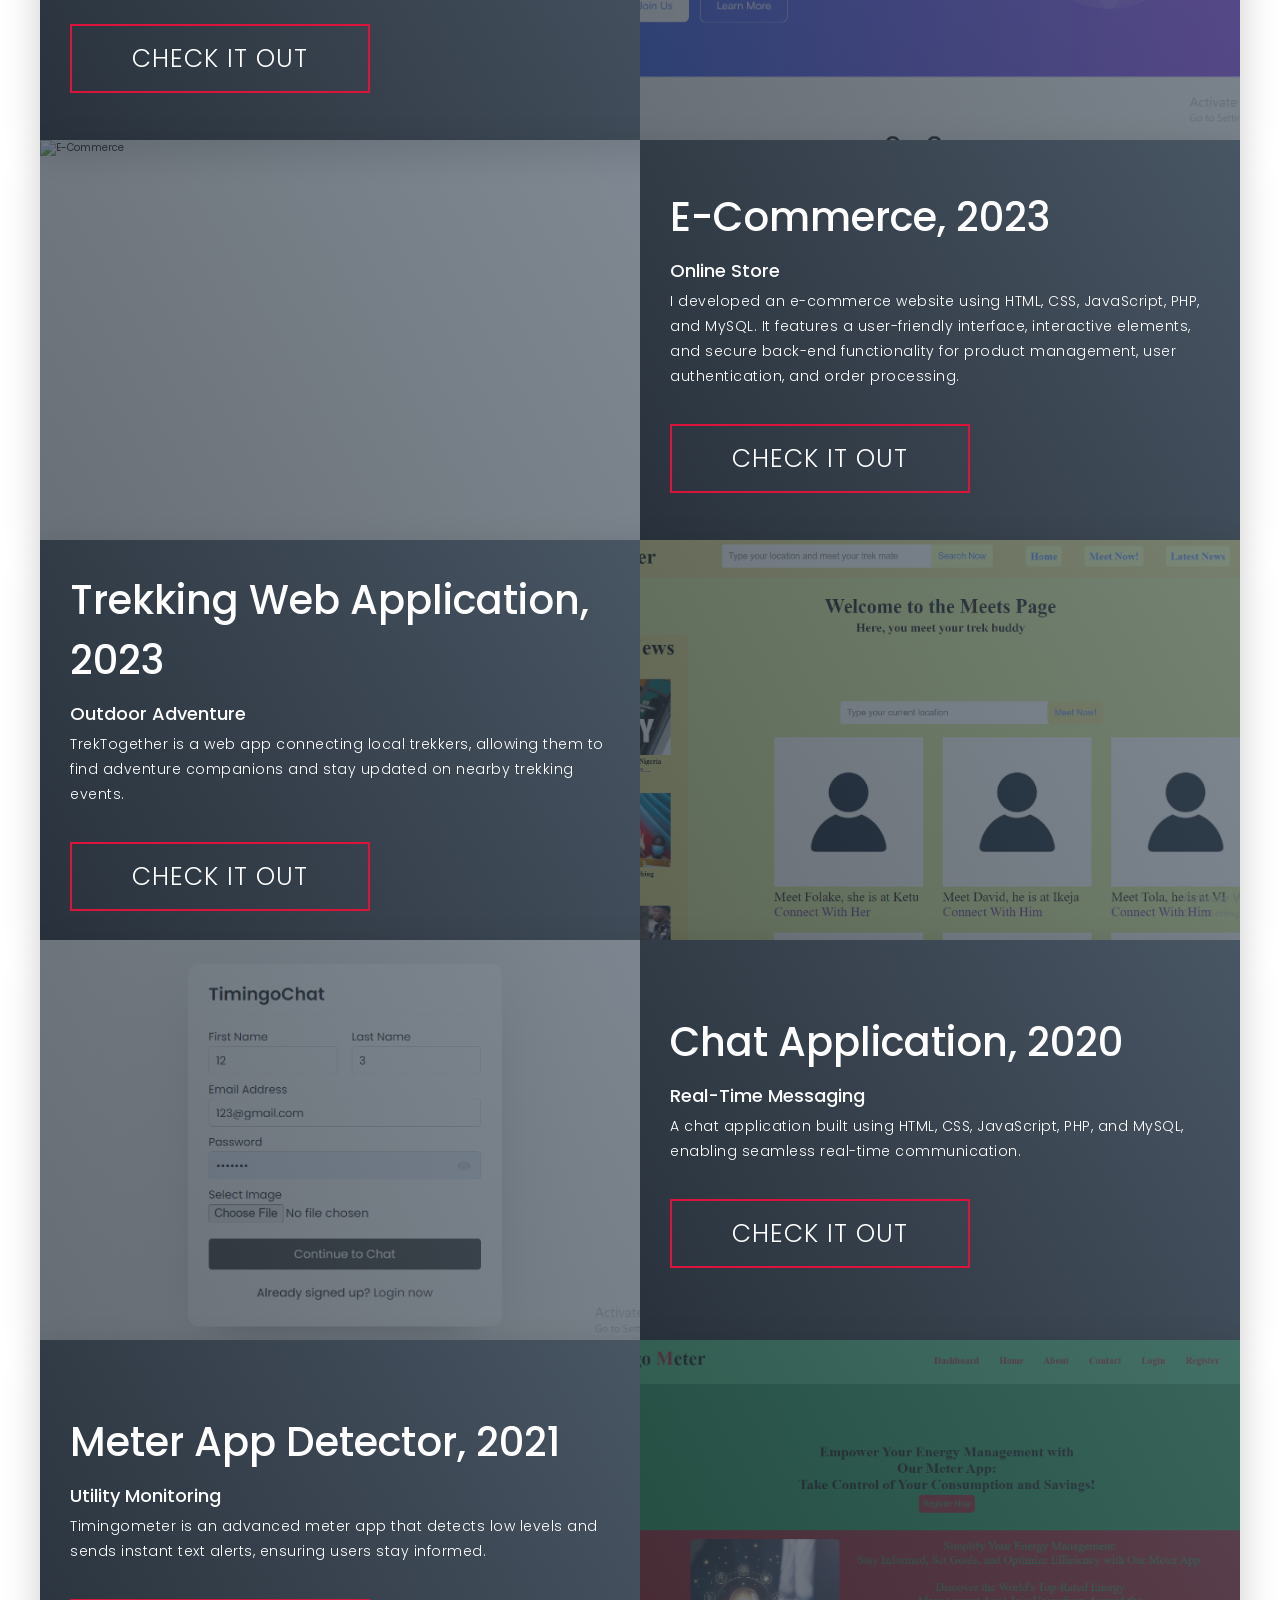
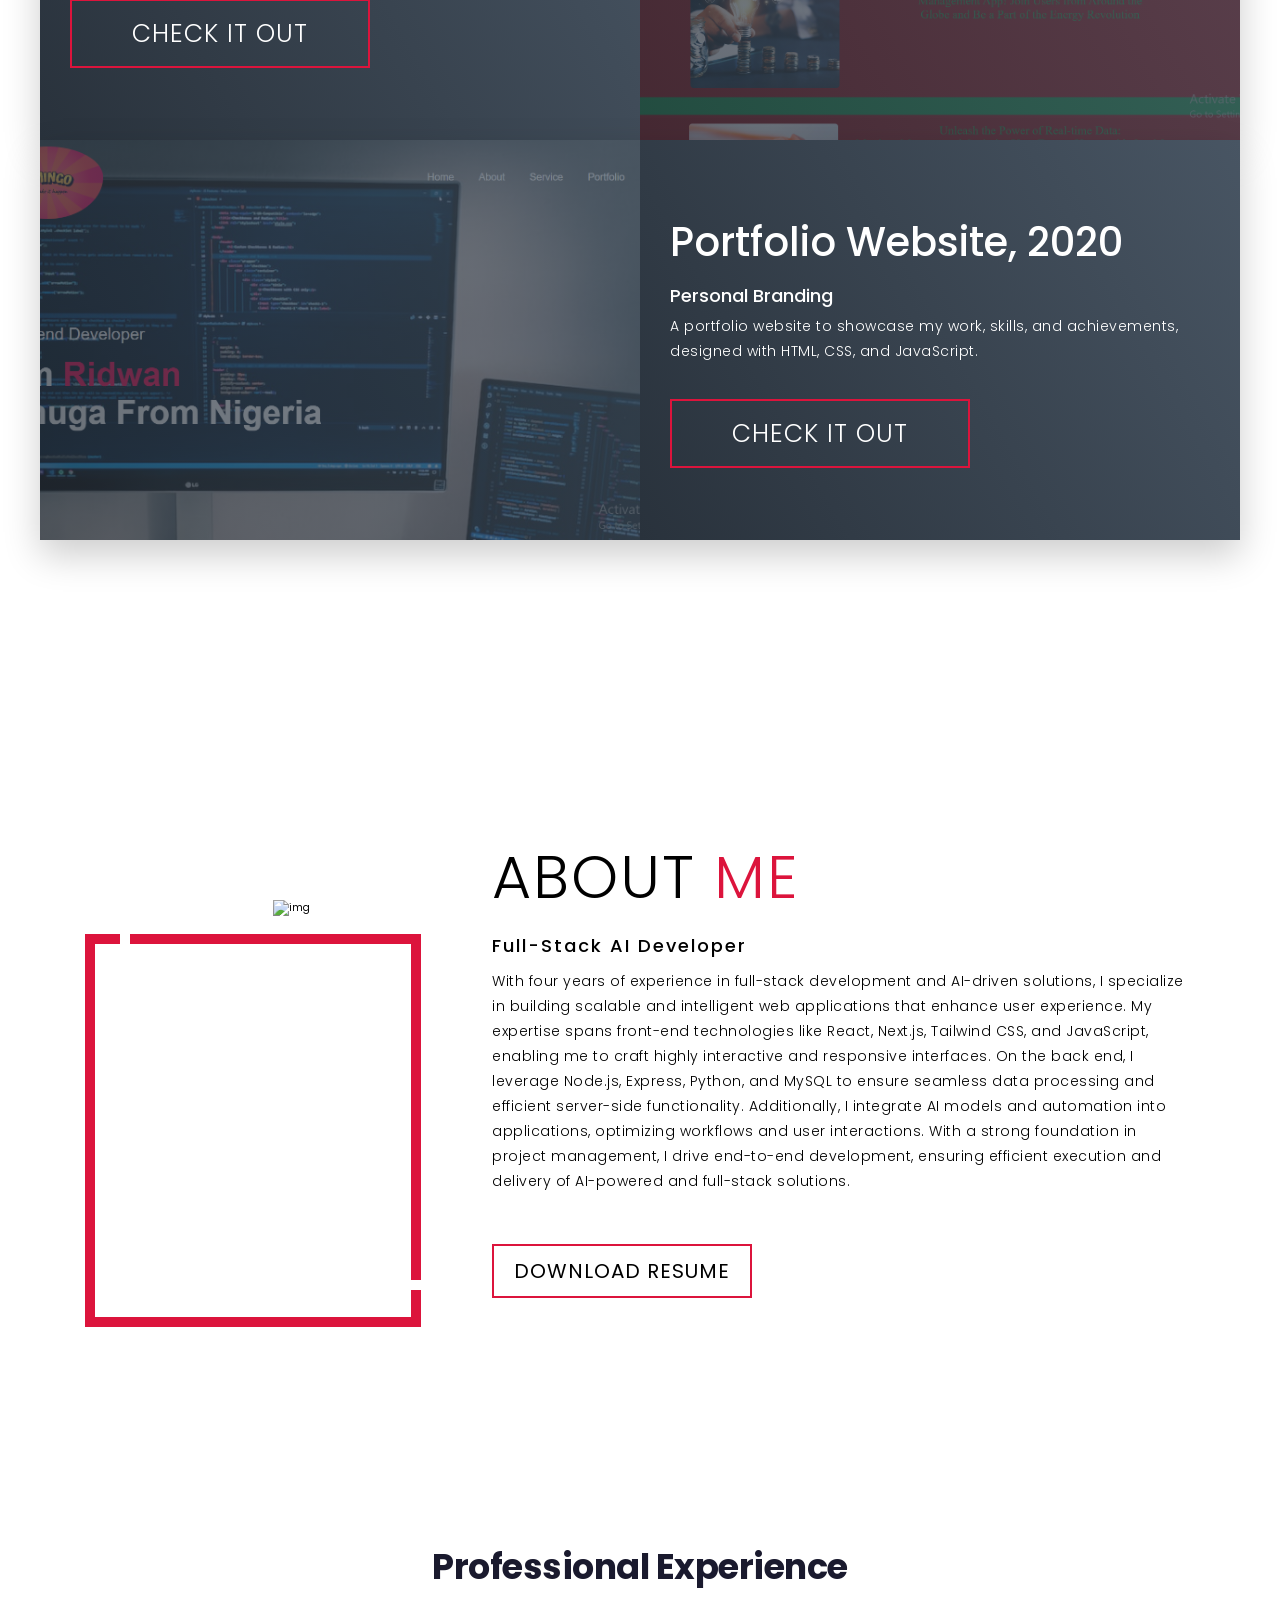
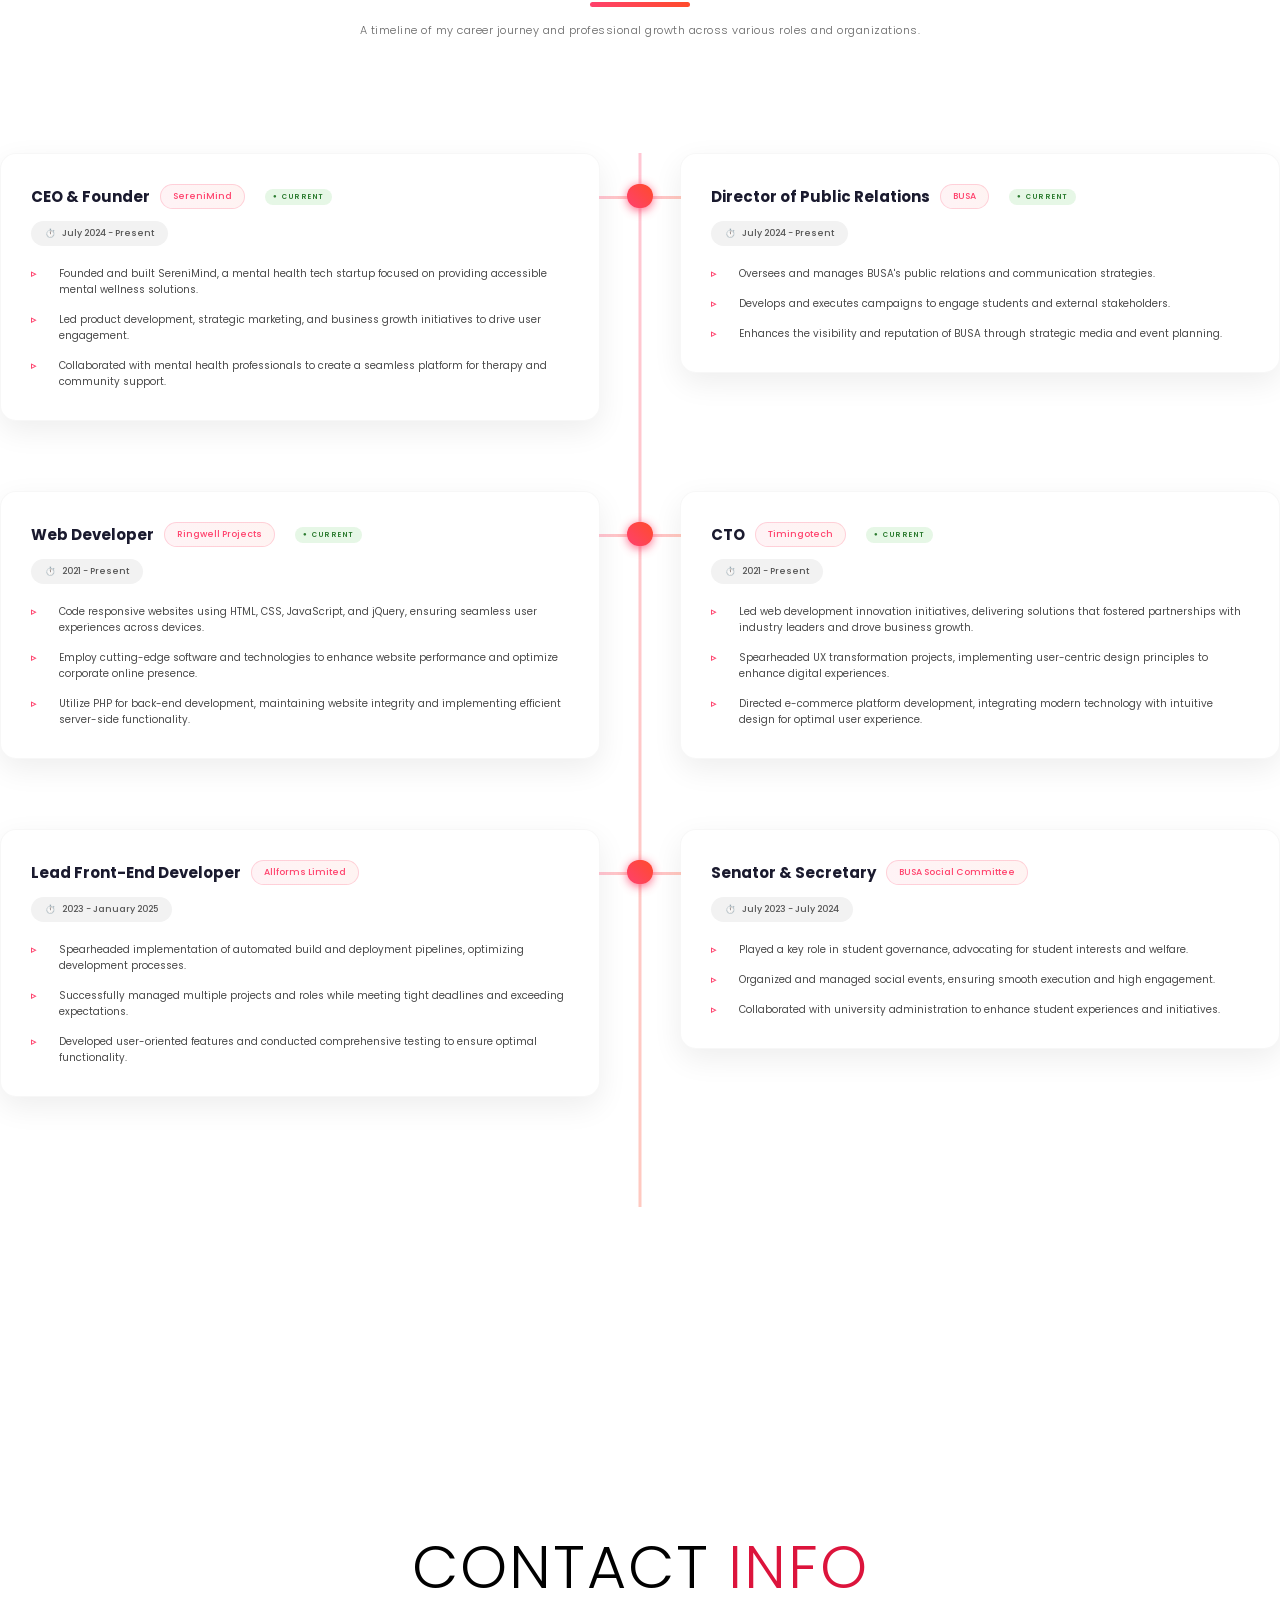
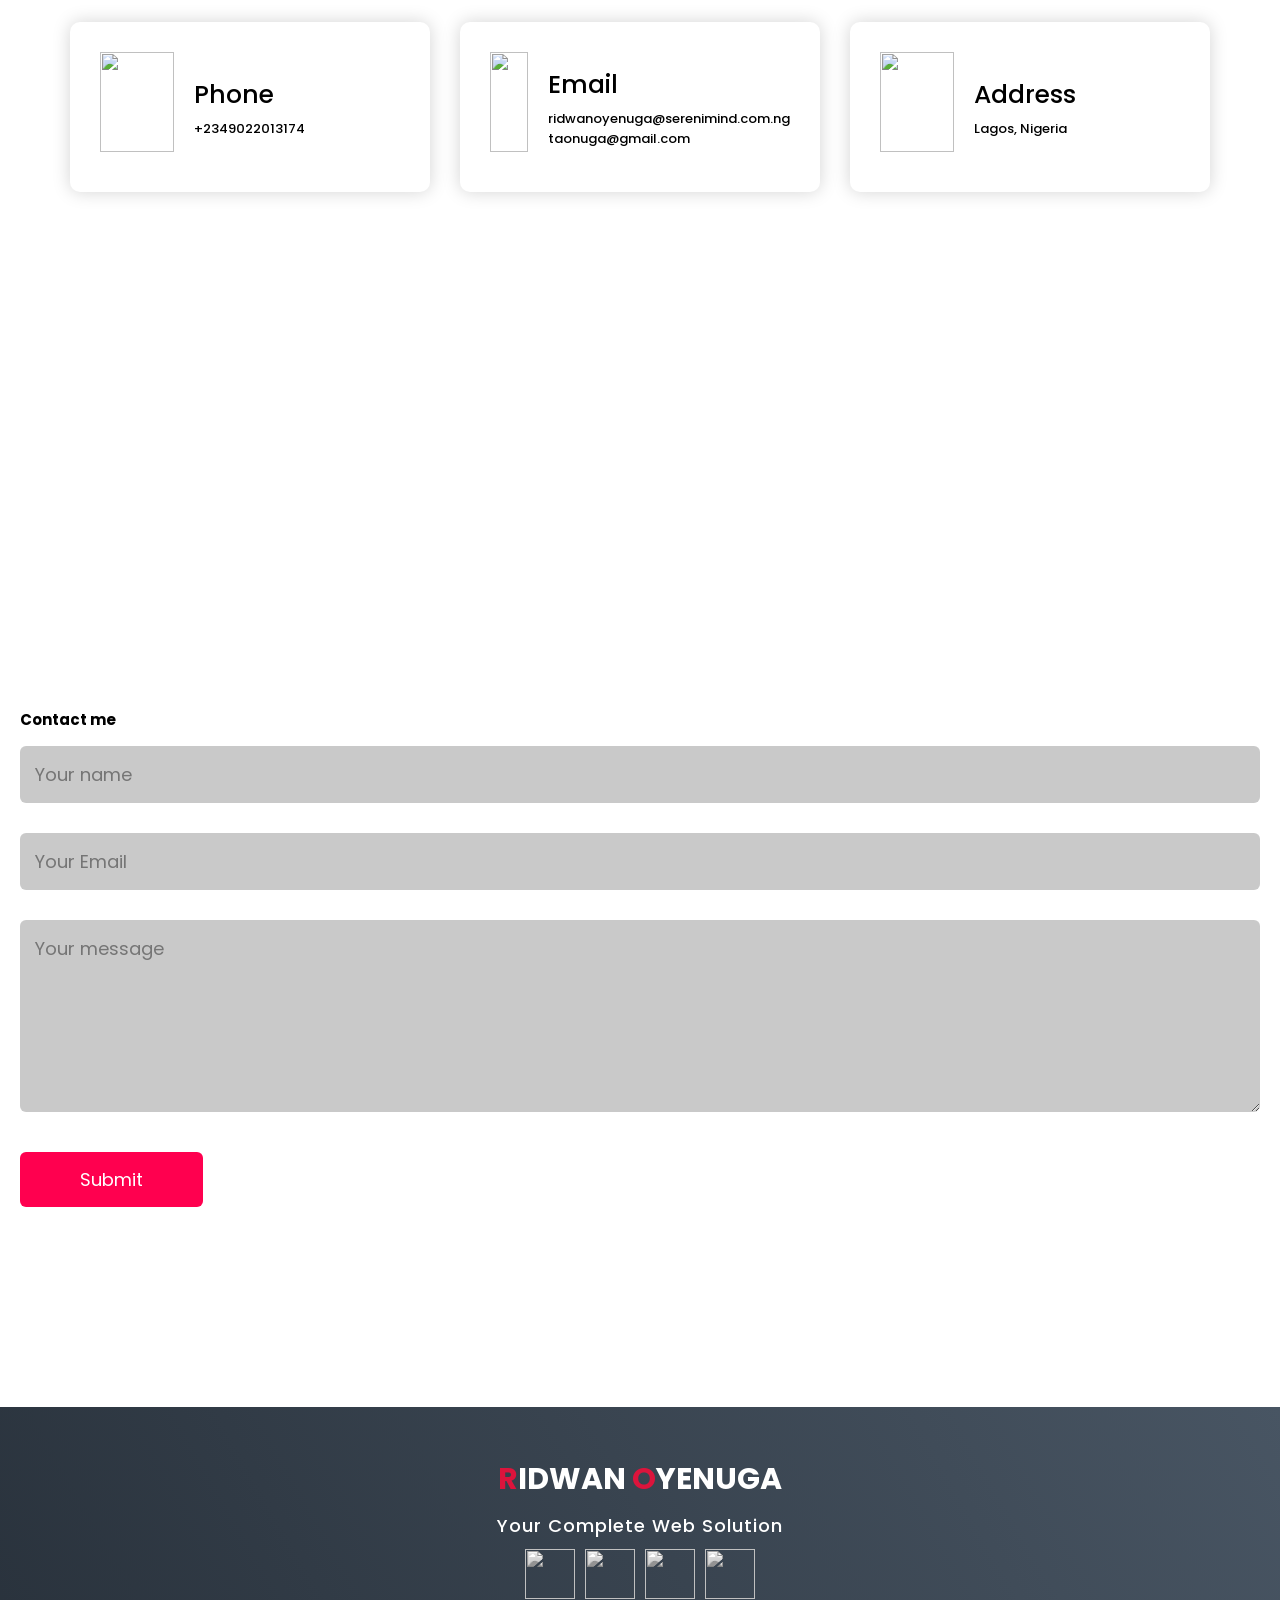
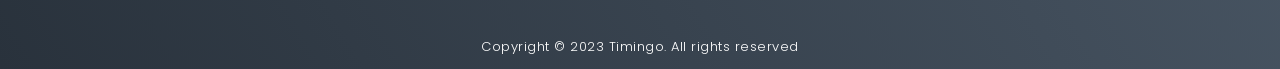
==== commit 46869f87: "the new updates" ====
--- a/index.html
+++ b/index.html
@@ -7,6 +7,9 @@
   <title>My Website</title>
 </head>
 <body>
+  <div class="loading-animation">
+    <div class="spinner"></div>
+  </div>
   <!-- Header -->
   <section id="header">
     <div class="header container">
@@ -43,42 +46,39 @@
   </section>
   <!-- End Hero Section  -->
 
-  <!-- Service Section -->
-  <section id="services">
-    <div class="services container">
-      <div class="service-top">
-        <h1 class="section-title">Serv<span>i</span>ces</h1>
-        <p> As a front-end developer, I specialize in creating captivating websites and web applications. Using HTML, CSS, and JavaScript, I bring your ideas to life by crafting visually appealing designs and seamless functionality. My focus is on delivering exceptional user experiences that leave a lasting impression. Let's work together to create a website or web application that captivates your audience and achieves your goals.</p>
-      </div>
-      <div class="service-bottom">
-        <div class="service-item">
-          <div class="icon"><img src="https://img.icons8.com/?size=512&id=111134&format=png"/></div>
-          <h2>Web Development</h2>
-          <p>I specialize in building the client-side of your digital presence, using HTML, CSS, and JavaScript to create the structure, layout, and interactivity.</p>
-        </div>
-        <div class="service-item">
-          <div class="icon"><img src="https://img.icons8.com/?size=512&id=116999&format=png"/></div>
-          <h2>User Interface (UI)</h2>
-          <p>Working closely with UI designers, I bring their visual designs to life by translating them into code, ensuring pixel-perfect precision and a visually stunning user interface.
-
-          </p>
-        </div>
-        <div class="service-item">
-          <div class="icon"><img src="https://img.icons8.com/?size=2x&id=108648&format=png"/></div>
-          <h2>User Experience (UX) Enhancement</h2>
-          <p> I focus on creating intuitive and user-friendly interfaces, implementing smooth navigation, interactive elements, and engaging interactions to enhance the overall user experience.</p>
-        </div>
-        <div class="service-item">
-          <div class="icon"><img src="https://img.icons8.com/?size=512&id=94158&format=png"/></div>
-          <h2>Integration with Back-End Systems</h2>
-          <p>I collaborate with back-end developers to integrate front-end components seamlessly with server-side functionality, enabling dynamic and interactive features.</p>
-        </div>
-      </div>
-    </div>
-  </section>
-  <!-- End Service Section -->
-
-  
+ <!-- Service Section -->
+<section id="services">
+  <div class="services container">
+    <div class="service-top">
+      <h1 class="section-title">Serv<span>i</span>ces</h1>
+      <p> As a full-stack developer and AI enthusiast, I specialize in building scalable applications, integrating artificial intelligence, and managing tech projects efficiently. From crafting intuitive front-end experiences to developing robust back-end solutions, I bring innovation and efficiency to software development. Let’s collaborate to build AI-driven applications that solve real-world problems.</p>
+    </div>
+    <div class="service-bottom">
+      <div class="service-item">
+        <div class="icon"><img src="https://img.icons8.com/?size=512&id=111134&format=png"/></div>
+        <h2>Full-Stack Development</h2>
+        <p>Building scalable web applications with front-end frameworks like React and back-end technologies such as Node.js and Python, ensuring seamless user interactions and data management.</p>
+      </div>
+      <div class="service-item">
+        <div class="icon"><img src="https://img.icons8.com/?size=512&id=116999&format=png"/></div>
+        <h2>AI-Powered Solutions</h2>
+        <p>Leveraging machine learning and AI models to create intelligent applications, automating processes, enhancing decision-making, and improving user experiences.</p>
+      </div>
+      <div class="service-item">
+        <div class="icon"><img src="https://img.icons8.com/?size=2x&id=108648&format=png"/></div>
+        <h2>Software Architecture & Scalability</h2>
+        <p>Designing efficient system architectures, optimizing databases, and ensuring applications are scalable, secure, and performant for high traffic demands.</p>
+      </div>
+      <div class="service-item">
+        <div class="icon"><img src="https://img.icons8.com/?size=512&id=94158&format=png"/></div>
+        <h2>Technical Project Management</h2>
+        <p>Managing development workflows, implementing agile methodologies, and ensuring project milestones are met efficiently while maintaining high-quality software delivery.</p>
+      </div>
+    </div>
+  </div>
+</section>
+<!-- End Service Section -->
+
 
   <!-- Projects Section -->
   <section id="projects">
@@ -89,72 +89,98 @@
       <div class="all-projects">
         <div class="project-item">
           <div class="project-info">
-            <h1>Project 1</h1>
-            <h2>E-Commerce</h2>
+            <h1>SereniMind, 2024</h1>
+            <h2>Mental Health Tech Startup</h2>
+            <p>SereniMind is an AI-powered mental health platform integrating an intelligent chatbot, mood-based recommendations, and advanced sentiment analysis. It offers personalized therapy suggestions, automated self-care insights, and an adaptive support community. With AI-driven engagement and robust security, it delivers real-time mental wellness analysis for a tailored user experience.
+            </p>
+            <p> <a href="https://www.serenimind.com.ng" class="cta">Check it out</a></p>
+        </div>
+          <div class="project-img">
+            <img src="./images/Serenimind.png" alt="Serenimind">
+          </div>
+        </div>
+  
+        <div class="project-item">
+          <div class="project-info">
+            <h1>MAP Frontend Project, 2024</h1>
+            <h2>Procurement Quotes Platform</h2>
+            <p>Developed a frontend solution for MAP's procurement quotes system using React. The project features a responsive UI, smooth navigation, and optimized performance.</p>
+            <p> <a href="https://mapai-ten.vercel.app/procurement/quotes" class="cta">Check it out</a></p>
+        </div>
+          <div class="project-img">
+            <img src="./images/Map.png" alt="MAP Project">
+          </div>
+        </div>
+  
+        <div class="project-item">
+          <div class="project-info">
+            <h1>Tentrribe, 2024</h1>
+            <h2>Community Engagement Platform</h2>
+            <p>Tentrribe is a digital platform that fosters community engagement through interactive forums, group discussions, and resource sharing. It’s designed to bring people together for knowledge exchange and networking.</p>
+            <p> <a href="https://changemakers-rho.vercel.app/" class="cta">Check it out</a></p>
+        </div>
+          <div class="project-img">
+            <img src="./images/Tentribe.png" alt="Tentrribe">
+          </div>
+        </div>
+  
+        <div class="project-item">
+          <div class="project-info">
+            <h1>E-Commerce, 2023</h1>
+            <h2>Online Store</h2>
             <p>I developed an e-commerce website using HTML, CSS, JavaScript, PHP, and MySQL. It features a user-friendly interface, interactive elements, and secure back-end functionality for product management, user authentication, and order processing.</p>
             <p> <a href="http://timingo.byethost7.com/home.php" class="cta">Check it out</a></p>
         </div>
           <div class="project-img">
-            <img src="./images/ecommmerce.png" alt="img">
-          </div>
-        </div>
-        <div class="project-item">
-          <div class="project-info">
-            <h1>Project 2</h1>
-            <h2>Treking Web Application</h2>
-            <p>I used HTML, CSS, and JavaScript to create TrekTogether, a web app that connects local trekkers, helping you find adventure companions and stay updated on nearby trekking events. It features location-based search, event creation, and real-time chat for seamless coordination.</p>
+            <img src="./images/ecommerce.png" alt="E-Commerce">
+          </div>
+        </div>
+  
+        <div class="project-item">
+          <div class="project-info">
+            <h1>Trekking Web Application, 2023</h1>
+            <h2>Outdoor Adventure</h2>
+            <p>TrekTogether is a web app connecting local trekkers, allowing them to find adventure companions and stay updated on nearby trekking events.</p>
             <p> <a href="https://timingotech.github.io/treksite" class="cta">Check it out</a></p>
         </div>
           <div class="project-img">
-            <img src="./images/Timingotrekpic.png" alt="img">
-          </div>
-        </div>
-        <div class="project-item">
-          <div class="project-info">
-            <h1>Project 3</h1>
-            <h2>Chat Application</h2>
-            <p>I developed a chat application using HTML, CSS, JavaScript, PHP, and MySQL. It enables real-time communication, with a user-friendly interface and efficient message storage and retrieval.</p>
+            <img src="./images/Timingotrekpic.png" alt="Trekking Web App">
+          </div>
+        </div>
+  
+        <div class="project-item">
+          <div class="project-info">
+            <h1>Chat Application, 2020</h1>
+            <h2>Real-Time Messaging</h2>
+            <p>A chat application built using HTML, CSS, JavaScript, PHP, and MySQL, enabling seamless real-time communication.</p>
             <p> <a href="https://timingochat.000webhostapp.com/" class="cta">Check it out</a></p>
         </div>
           <div class="project-img">
-            <img src="./images/timingochat.png" alt="img">
-          </div>
-        </div>
-        <div class="project-item">
-          <div class="project-info">
-            <h1>Project 4</h1>
-            <h2>Meter App Detector</h2>
-            <p>Introducing Timingometer: An advanced meter app that detects low levels and sends instant text alerts, ensuring you stay informed and prepared. Manage your meters with ease and avoid unexpected disruptions.</p>
+            <img src="./images/timingochat.png" alt="Chat App">
+          </div>
+        </div>
+  
+        <div class="project-item">
+          <div class="project-info">
+            <h1>Meter App Detector, 2021</h1>
+            <h2>Utility Monitoring</h2>
+            <p>Timingometer is an advanced meter app that detects low levels and sends instant text alerts, ensuring users stay informed.</p>
             <p> <a href="https://timingotech.github.io/timingometer" class="cta">Check it out</a></p>
         </div>
           <div class="project-img">
-            <img src="./images/timingometer.png" alt="img">
-          </div>
-        </div>
-        <div class="project-item">
-          <div class="project-info">
-            <h1>Project 5</h1>
-            <h2>Portfolio Website</h2>
-            <p>
-                I developed a portfolio website using HTML, CSS, and JavaScript to showcase my work, skills, and achievements. With structured HTML content, stylish CSS design, and interactive JavaScript elements like image sliders and dynamic menus, I created a visually appealing and user-friendly portfolio that effectively highlights my capabilities and accomplishments.</p>
-                <p> <a href="https://timingotech.github.io/timingo.github.io/" class="cta">Check it out</a></p>
-            </div>
-          <div class="project-img">
-            <img src="./images/portfolio.png" alt="img">
-          </div>
-        </div>
-        
-        <div class="project-item">
-            <div class="project-info">
-              <h1>Project 6</h1>
-              <h2>Flappy Bird Game</h2>
-              <p>
-  I developed a Flappy Bird game using HTML, CSS, and JavaScript. It features the iconic gameplay, with HTML providing the structure, CSS adding visual appeal, and JavaScript implementing the game logic and interactivity.</p>
-              <p> <a href="https://timingotech.github.io/flappygame.github.io/" class="cta">Check it out</a></p>
-            </div>
-            <div class="project-img">
-              <img src="./images/flappy.png" alt="img">
-          </div>
+            <img src="./images/timingometer.png" alt="Meter App">
+          </div>
+        </div>
+  
+        <div class="project-item">
+          <div class="project-info">
+            <h1>Portfolio Website, 2020</h1>
+            <h2>Personal Branding</h2>
+            <p>A portfolio website to showcase my work, skills, and achievements, designed with HTML, CSS, and JavaScript.</p>
+            <p> <a href="https://timingotech.github.io/timingo.github.io/" class="cta">Check it out</a></p>
+        </div>
+          <div class="project-img">
+            <img src="./images/portfolio.png" alt="Portfolio">
           </div>
         </div>
       </div>
@@ -172,46 +198,83 @@
       </div>
       <div class="col-right">
         <h1 class="section-title">About <span>me</span></h1>
-        <h2>Full-Stack Developer</h2>
-        <p>With an impressive 4-year journey as a web developer, I excel in crafting captivating web applications and websites that prioritize user experience. My toolbox boasts a wide range of technologies including HTML, CSS, JavaScript, React, Tailwind CSS, PHP, MySQL, Python, and Django, empowering me to create dynamic and interactive user interfaces with finesse. Leveraging the power of React and the sleek styling of Tailwind CSS, I bring life to digital experiences that captivate users. Additionally, my proficiency in back-end technologies such as PHP, MySQL, Python, and Django ensures seamless server-side functionality and robust database management.</p>
-        <a href="images/Ridwanscv.pdf" class="cta">Download Resume</a>
-      </div>
-    </div>
-
-    <div class="experience">
-        <h1>E<span>xperience</span></h1>
-      
-        <div class="experience-item">
-          <h3>Web Developer, Ringwell Projects and Services</h3>
-          <p class="experience-duration">2021 - Current</p>
-          <ul>
-            <li>Code responsive websites using HTML, CSS, JavaScript, and jQuery, ensuring seamless user experiences across devices.</li>
-            <li>Employ cutting-edge software and technologies to enhance website performance and optimize corporate online presence.</li>
-            <li>Utilize PHP for back-end development, maintaining website integrity and implementing efficient server-side functionality. </li>
-          </ul>
-        </div>
-      
-        <div class="experience-item">
-          <h3>CTO, Timingotech</h3>
-          <p class="experience-duration">2021 - Current</p>
-          <ul>
-            <li>As Timingotech’s CTO, I steered web development innovation to new horizons, delivering a game-changing solution that ignited partnerships with industry leaders and propelled substantial business growth. </li>
-            <li>As the UX-driven CTO of Timingotech, I transformed web experiences, delivering remarkable innovations that captivated users and set new industry standards. </li>
-            <li>•	As the visionary CTO at Timingotech, I led the charge in revolutionizing e-commerce with a transformative website, seamlessly blending technology and design to deliver an unparalleled online shopping experience</li>
-          </ul>
-        </div>
-      
-        <div class="experience-item">
-          <h3>Lead Front-End Developer, Allforms Limited</h3>
-          <p class="experience-duration">2023 - Current</p>
-          <ul>
-            <li>Spearhead the implementation of automated build and deployment pipelines, optimizing development processes and ensuring efficient project delivery</li>
-            <li>Successfully multitask across multiple functions and roles, effectively meeting tight deadlines and exceeding organizational expectations.</li>
-            <li>Developed user-oriented visuals and features using front-end languages to increase site traffic.</li>
-            <li>Conduct comprehensive unit testing to deliver optimal browser functionality, ensuring high-quality user experiences.</li>
-          </ul>
-        </div>
-      </div>
+        <h2>Full-Stack AI Developer</h2>
+        <p>With four years of experience in full-stack development and AI-driven solutions, I specialize in building scalable and intelligent web applications that enhance user experience. My expertise spans front-end technologies like React, Next.js, Tailwind CSS, and JavaScript, enabling me to craft highly interactive and responsive interfaces. On the back end, I leverage Node.js, Express, Python, and MySQL to ensure seamless data processing and efficient server-side functionality. Additionally, I integrate AI models and automation into applications, optimizing workflows and user interactions. With a strong foundation in project management, I drive end-to-end development, ensuring efficient execution and delivery of AI-powered and full-stack solutions.
+        </p>
+        <a href="images/ResumeMain.pdf" class="cta">Download Resume</a>
+      </div>
+    </div>
+
+   
+  
+    <div class="experience-header fade-in">
+      <h1>Professional Experience</h1>
+      <p>A timeline of my career journey and professional growth across various roles and organizations.</p>
+    </div>
+  
+    <div class="experience-timeline">
+      <div class="timeline-item fade-in">
+        <h3>CEO & Founder <span class="company-tag">SereniMind</span> <span class="current-position">Current</span></h3>
+        <div class="timeline-duration">July 2024 - Present</div>
+        <ul class="timeline-list">
+          <li>Founded and built SereniMind, a mental health tech startup focused on providing accessible mental wellness solutions.</li>
+          <li>Led product development, strategic marketing, and business growth initiatives to drive user engagement.</li>
+          <li>Collaborated with mental health professionals to create a seamless platform for therapy and community support.</li>
+        </ul>
+      </div>
+  
+      <div class="timeline-item fade-in">
+        <h3>Director of Public Relations <span class="company-tag">BUSA</span> <span class="current-position">Current</span></h3>
+        <div class="timeline-duration">July 2024 - Present</div>
+        <ul class="timeline-list">
+          <li>Oversees and manages BUSA's public relations and communication strategies.</li>
+          <li>Develops and executes campaigns to engage students and external stakeholders.</li>
+          <li>Enhances the visibility and reputation of BUSA through strategic media and event planning.</li>
+        </ul>
+      </div>
+  
+      <div class="timeline-item fade-in">
+        <h3>Web Developer <span class="company-tag">Ringwell Projects</span> <span class="current-position">Current</span></h3>
+        <div class="timeline-duration">2021 - Present</div>
+        <ul class="timeline-list">
+          <li>Code responsive websites using HTML, CSS, JavaScript, and jQuery, ensuring seamless user experiences across devices.</li>
+          <li>Employ cutting-edge software and technologies to enhance website performance and optimize corporate online presence.</li>
+          <li>Utilize PHP for back-end development, maintaining website integrity and implementing efficient server-side functionality.</li>
+        </ul>
+      </div>
+  
+      <div class="timeline-item fade-in">
+        <h3>CTO <span class="company-tag">Timingotech</span> <span class="current-position">Current</span></h3>
+        <div class="timeline-duration">2021 - Present</div>
+        <ul class="timeline-list">
+          <li>Led web development innovation initiatives, delivering solutions that fostered partnerships with industry leaders and drove business growth.</li>
+          <li>Spearheaded UX transformation projects, implementing user-centric design principles to enhance digital experiences.</li>
+          <li>Directed e-commerce platform development, integrating modern technology with intuitive design for optimal user experience.</li>
+        </ul>
+      </div>
+  
+      <div class="timeline-item fade-in">
+        <h3>Lead Front-End Developer <span class="company-tag">Allforms Limited</span></h3>
+        <div class="timeline-duration">2023 - January 2025</div>
+        <ul class="timeline-list">
+          <li>Spearheaded implementation of automated build and deployment pipelines, optimizing development processes.</li>
+          <li>Successfully managed multiple projects and roles while meeting tight deadlines and exceeding expectations.</li>
+          <li>Developed user-oriented features and conducted comprehensive testing to ensure optimal functionality.</li>
+        </ul>
+      </div>
+  
+      <div class="timeline-item fade-in">
+        <h3>Senator & Secretary <span class="company-tag">BUSA Social Committee</span></h3>
+        <div class="timeline-duration">July 2023 - July 2024</div>
+        <ul class="timeline-list">
+          <li>Played a key role in student governance, advocating for student interests and welfare.</li>
+          <li>Organized and managed social events, ensuring smooth execution and high engagement.</li>
+          <li>Collaborated with university administration to enhance student experiences and initiatives.</li>
+        </ul>
+      </div>
+    </div>
+  </div>
+  
       
   </section>
 
@@ -228,14 +291,13 @@
           <div class="contact-info">
             <h1>Phone</h1>
             <h2>+2349022013174</h2>
-            <h2>+2349054755284</h2>
           </div>
         </div>
         <div class="contact-item">
           <div class="icon"><img src="https://img.icons8.com/bubbles/100/000000/new-post.png"/></div>
           <div class="contact-info">
             <h1>Email</h1>
-            <h2>timingotech@gmail.com</h2>
+            <h2>ridwanoyenuga@serenimind.com.ng</h2>
             <h2>taonuga@gmail.com</h2>
           </div>
         </div>
--- a/style.css
+++ b/style.css
@@ -1,4 +1,447 @@
-@import 'https://fonts.googleapis.com/css?family=Montserrat:300, 400, 700&display=swap';
+ @import 'https://fonts.googleapis.com/css2?family=Poppins:wght@300;400;500;600;700&display=swap';
+    
+    * {
+      padding: 0;
+      margin: 0;
+      box-sizing: border-box;
+      font-family: 'Poppins', sans-serif;
+    }
+
+    /* Smooth scroll behavior */
+    html {
+      scroll-behavior: smooth;
+      scroll-padding-top: 80px;
+    }
+
+    /* Modern navbar with glass effect */
+    #header {
+      position: fixed;
+      width: 100%;
+      z-index: 1000;
+      backdrop-filter: blur(10px);
+      background: rgba(255, 255, 255, 0.1);
+      box-shadow: 0 4px 30px rgba(0, 0, 0, 0.1);
+      border-bottom: 1px solid rgba(255, 255, 255, 0.1);
+    }
+
+    /* Enhanced hero section */
+    #hero {
+      position: relative;
+      height: 100vh;
+      background: linear-gradient(135deg, #000428, #004e92);
+      overflow: hidden;
+    }
+
+    #hero::before {
+      content: '';
+      position: absolute;
+      width: 200%;
+      height: 200%;
+      background: radial-gradient(circle, rgba(255,255,255,0.1) 1px, transparent 1px);
+      background-size: 30px 30px;
+      animation: backgroundMove 20s linear infinite;
+      opacity: 0.5;
+    }
+
+    @keyframes backgroundMove {
+      0% { transform: translateY(0); }
+      100% { transform: translateY(-50%); }
+    }
+
+    /* Modern service cards */
+    .service-item {
+      background: white;
+      border-radius: 20px;
+      box-shadow: 0 10px 30px rgba(0,0,0,0.1);
+      transition: transform 0.3s ease;
+      border: 1px solid rgba(255,255,255,0.1);
+    }
+
+    .service-item:hover {
+      transform: translateY(-10px);
+    }
+
+    /* Project cards with hover effect */
+    .project-item {
+      position: relative;
+      border-radius: 15px;
+      overflow: hidden;
+      box-shadow: 0 15px 35px rgba(0,0,0,0.2);
+    }
+
+    .project-info {
+      background: rgba(0,0,0,0.85);
+      backdrop-filter: blur(5px);
+    }
+
+    /* Animated contact form */
+    .contact-form input,
+    .contact-form textarea {
+      width: 100%;
+      padding: 15px;
+      margin: 10px 0;
+      border: 2px solid #eee;
+      border-radius: 8px;
+      transition: all 0.3s ease;
+    }
+
+    .contact-form input:focus,
+    .contact-form textarea:focus {
+      border-color: crimson;
+      box-shadow: 0 0 10px rgba(220,20,60,0.1);
+    }
+
+    /* Social icons with hover animation */
+    .social-item {
+      transition: transform 0.3s ease;
+    }
+
+    .social-item:hover {
+      transform: translateY(-5px);
+    }
+
+    /* Skill tags */
+    .skills {
+      display: flex;
+      flex-wrap: wrap;
+      gap: 10px;
+      margin: 20px 0;
+    }
+
+    .skill-tag {
+      padding: 8px 15px;
+      background: rgba(220,20,60,0.1);
+      color: crimson;
+      border-radius: 20px;
+      font-size: 14px;
+    }
+
+    /* Scrollbar styling */
+    ::-webkit-scrollbar {
+      width: 10px;
+    }
+
+    ::-webkit-scrollbar-track {
+      background: #f1f1f1;
+    }
+
+    ::-webkit-scrollbar-thumb {
+      background: crimson;
+      border-radius: 5px;
+    }
+
+    /* Loading animation */
+    .loading-animation {
+      position: fixed;
+      top: 0;
+      left: 0;
+      width: 100%;
+      height: 100%;
+      background: white;
+      display: flex;
+      justify-content: center;
+      align-items: center;
+      z-index: 9999;
+    }
+
+    .spinner {
+      width: 50px;
+      height: 50px;
+      border: 5px solid #f3f3f3;
+      border-top: 5px solid crimson;
+      border-radius: 50%;
+      animation: spin 1s linear infinite;
+    }
+
+    @keyframes spin {
+      0% { transform: rotate(0deg); }
+      100% { transform: rotate(360deg); }
+    }
+	.experience-section {
+		max-width: 1200px;
+		margin: 0 auto;
+		padding: 80px 20px;
+		font-family: 'Inter', 'Segoe UI', Roboto, sans-serif;
+		color: #333;
+		background-color: #f9f9f9;
+	  }
+	  
+	  .experience-header {
+		text-align: center;
+		margin-bottom: 70px;
+	  }
+	  
+	  .experience-header h1 {
+		font-size: 3.5rem;
+		color: #1a1a2e;
+		margin: 0;
+		position: relative;
+		display: inline-block;
+		font-weight: 700;
+		letter-spacing: -0.5px;
+	  }
+	  
+	  .experience-header h1::after {
+		content: '';
+		position: absolute;
+		bottom: -14px;
+		left: 50%;
+		transform: translateX(-50%);
+		width: 100px;
+		height: 5px;
+		background: linear-gradient(90deg, #ff416c, #ff4b2b);
+		border-radius: 3px;
+	  }
+	  
+	  .experience-header p {
+		color: #666;
+		margin-top: 25px;
+		font-size: 1.1rem;
+		max-width: 700px;
+		margin-left: auto;
+		margin-right: auto;
+	  }
+	  
+	  .experience-timeline {
+		position: relative;
+		padding: 40px 0;
+		overflow: hidden;
+	  }
+	  
+	  .experience-timeline::before {
+		content: '';
+		position: absolute;
+		left: 50%;
+		transform: translateX(-50%);
+		width: 3px;
+		height: 100%;
+		background: linear-gradient(180deg, #ff416c, #ff4b2b);
+		opacity: 0.3;
+	  }
+	  
+	  .timeline-item {
+		position: relative;
+		margin-bottom: 70px;
+		width: calc(50% - 40px);
+		background: white;
+		border-radius: 16px;
+		padding: 30px;
+		box-shadow: 0 10px 30px rgba(0, 0, 0, 0.07);
+		transition: all 0.35s ease;
+		border: 1px solid rgba(0, 0, 0, 0.03);
+	  }
+	  
+	  .timeline-item:hover {
+		transform: translateY(-7px);
+		box-shadow: 0 15px 35px rgba(0, 0, 0, 0.12);
+		border-color: rgba(255, 65, 108, 0.1);
+	  }
+	  
+	  .timeline-item::before {
+		content: '';
+		position: absolute;
+		width: 24px;
+		height: 24px;
+		background: linear-gradient(45deg, #ff416c, #ff4b2b);
+		border-radius: 50%;
+		top: 30px;
+		box-shadow: 0 2px 10px rgba(255, 65, 108, 0.5);
+		z-index: 2;
+	  }
+	  
+	  .timeline-item::after {
+		content: '';
+		position: absolute;
+		width: 40px;
+		height: 3px;
+		background: linear-gradient(90deg, #ff416c50, #ff4b2b50);
+		top: 42px;
+	  }
+	  
+	  .timeline-item:nth-child(odd) {
+		float: left;
+		clear: left;
+	  }
+	  
+	  .timeline-item:nth-child(odd)::before {
+		right: -52px;
+	  }
+	  
+	  .timeline-item:nth-child(odd)::after {
+		right: -40px;
+	  }
+	  
+	  .timeline-item:nth-child(even) {
+		float: right;
+		clear: right;
+	  }
+	  
+	  .timeline-item:nth-child(even)::before {
+		left: -52px;
+	  }
+	  
+	  .timeline-item:nth-child(even)::after {
+		left: -40px;
+	  }
+	  
+	  .timeline-item h3 {
+		font-size: 1.5rem;
+		color: #1a1a2e;
+		margin-bottom: 12px;
+		font-weight: 700;
+		display: flex;
+		align-items: center;
+		flex-wrap: wrap;
+		gap: 10px;
+	  }
+	  
+	  .company-tag {
+		display: inline-block;
+		padding: 5px 12px;
+		background: linear-gradient(45deg, #ff416c10, #ff4b2b10);
+		color: #ff416c;
+		border-radius: 20px;
+		font-size: 0.9rem;
+		font-weight: 500;
+		border: 1px solid rgba(255, 65, 108, 0.2);
+		transition: all 0.2s ease;
+	  }
+	  
+	  .timeline-item:hover .company-tag {
+		background: linear-gradient(45deg, #ff416c20, #ff4b2b20);
+		box-shadow: 0 2px 8px rgba(255, 65, 108, 0.15);
+	  }
+	  
+	  .timeline-duration {
+		display: inline-block;
+		padding: 6px 14px;
+		background: #f2f2f2;
+		color: #555;
+		border-radius: 20px;
+		font-size: 0.9rem;
+		margin-bottom: 20px;
+		font-weight: 500;
+		display: flex;
+		align-items: center;
+		width: fit-content;
+	  }
+	  
+	  .timeline-duration::before {
+		content: '⏱️';
+		margin-right: 6px;
+		font-size: 0.85rem;
+	  }
+	  
+	  .timeline-list {
+		list-style: none;
+		padding: 0;
+		margin: 0;
+	  }
+	  
+	  .timeline-list li {
+		position: relative;
+		padding-left: 28px;
+		margin-bottom: 14px;
+		color: #4a4a4a;
+		font-size: 1rem;
+		line-height: 1.6;
+	  }
+	  
+	  .timeline-list li::before {
+		content: '▹';
+		position: absolute;
+		left: 0;
+		color: #ff416c;
+		font-size: 1rem;
+		font-weight: bold;
+	  }
+	  
+	  .timeline-list li:last-child {
+		margin-bottom: 0;
+	  }
+	  
+	  .current-position {
+		display: inline-flex;
+		align-items: center;
+		margin-left: 10px;
+		padding: 3px 8px;
+		background-color: #e6f7e6;
+		color: #2e7d32;
+		border-radius: 12px;
+		font-size: 0.7rem;
+		font-weight: 600;
+		text-transform: uppercase;
+		letter-spacing: 0.5px;
+	  }
+	  
+	  .current-position::before {
+		content: '●';
+		margin-right: 4px;
+		font-size: 0.6rem;
+	  }
+	  
+	  @media (max-width: 900px) {
+		.experience-header h1 {
+		  font-size: 2.8rem;
+		}
+	  }
+	  
+	  @media (max-width: 768px) {
+		.experience-timeline::before {
+		  left: 30px;
+		}
+		
+		.timeline-item {
+		  width: calc(100% - 80px);
+		  float: right;
+		  margin-left: 80px;
+		  margin-bottom: 50px;
+		}
+		
+		.timeline-item::before {
+		  left: -46px !important;
+		}
+		
+		.timeline-item::after {
+		  left: -36px !important;
+		  width: 36px;
+		}
+		
+		.experience-header h1 {
+		  font-size: 2.5rem;
+		}
+		
+		.timeline-item h3 {
+		  font-size: 1.3rem;
+		}
+	  }
+	  
+	  @media (max-width: 480px) {
+		.experience-section {
+		  padding: 60px 15px;
+		}
+		
+		.experience-header h1 {
+		  font-size: 2.2rem;
+		}
+		
+		.timeline-item {
+		  padding: 20px;
+		}
+		#projects .project-item .project-info h1{
+			font-size: 25px;
+		}
+	  }
+	  
+	  /* Animation classes */
+	  .fade-in {
+		animation: fadeIn 0.8s ease forwards;
+	  }
+	  
+	  @keyframes fadeIn {
+		from { opacity: 0; transform: translateY(20px); }
+		to { opacity: 1; transform: translateY(0); }
+	  }
 * {
 	padding: 0;
 	margin: 0;
@@ -477,44 +920,7 @@
 	border: 7px solid crimson;
 	z-index: -1;
 }
-.experience {
-    color: black;
-  }
-  
-  .experience h1 {
-    color: #ff004f;
-    margin-bottom: 20px;
-    text-align: center;
-    font-size: 100px;
-  }
-  .experience h1 span{
-    color: black;
-    font-size: 50px;
-  }
-  
-  .experience-item {
-    border-left: 4px solid #ff004f;
-    padding-left: 15px;
-    margin-bottom: 30px;
-  }
-  
-  .experience-item h3 {
-    color: black;
-    font-size: 20px;
-    margin-bottom: 10px;
-  }
-  
-  .experience-duration {
-    color: #ababab;
-    font-size: 14px;
-    margin-bottom: 10px;
-  }
-  
-  .experience-item p {
-    color: black;
-    font-size: 16px;
-    line-height: 1.5;
-  }
+
   
 /* End About Section */
 
@@ -665,6 +1071,7 @@
 	#projects .project-item {
 		flex-direction: row;
 	}
+	
 	#projects .project-item:nth-child(even) {
 		flex-direction: row-reverse;
 	}
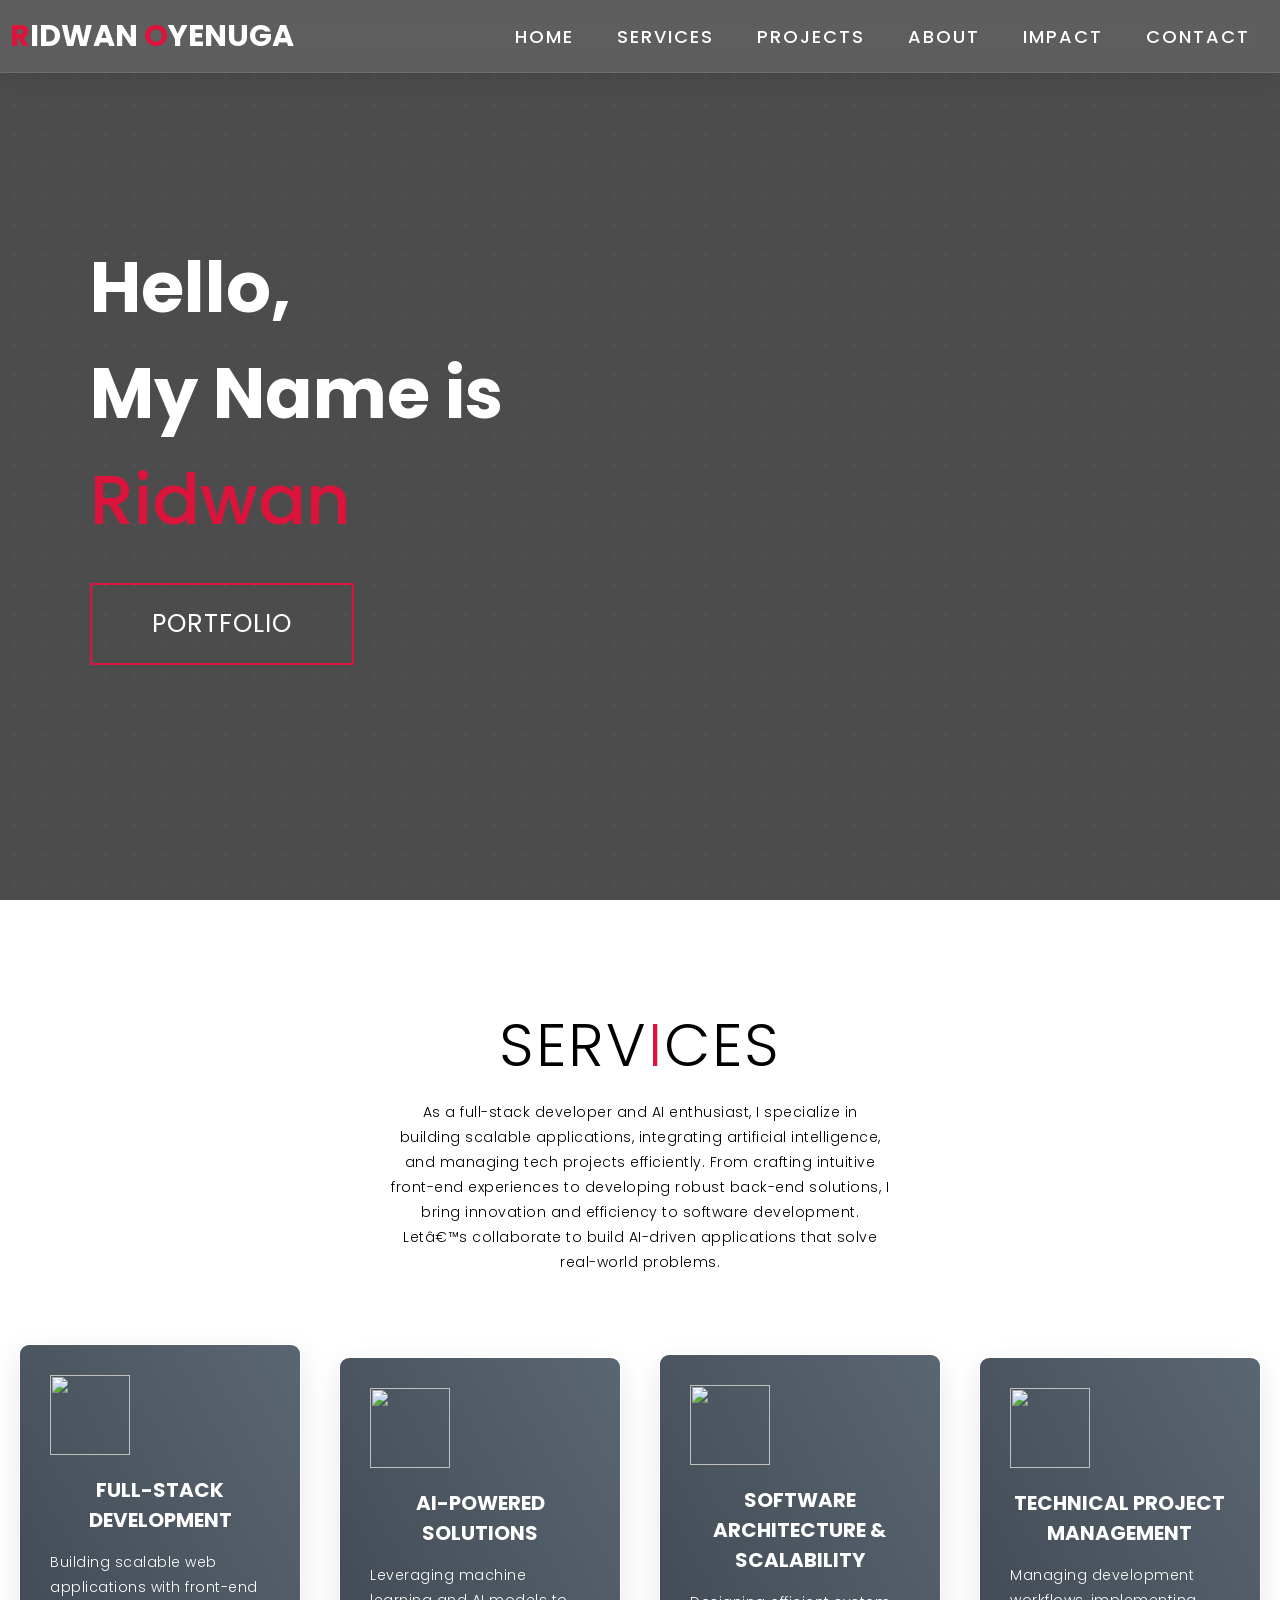
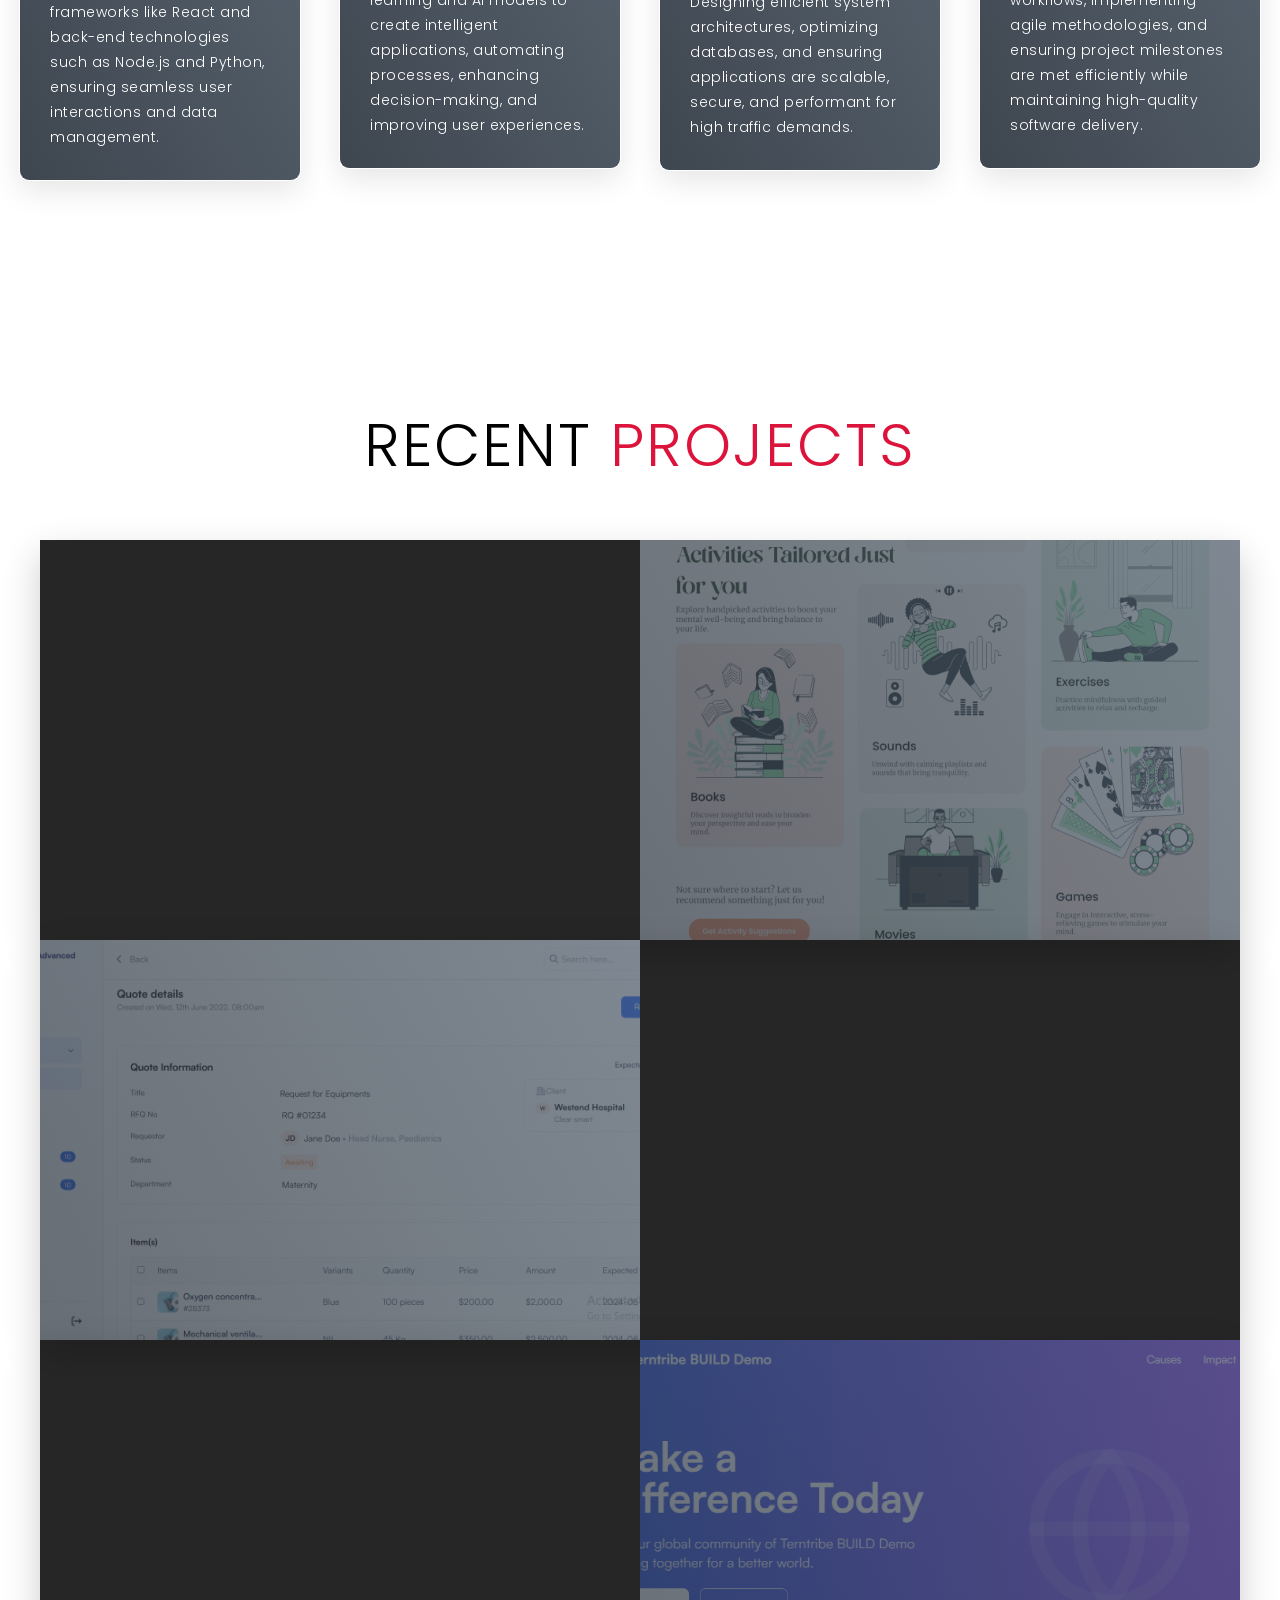
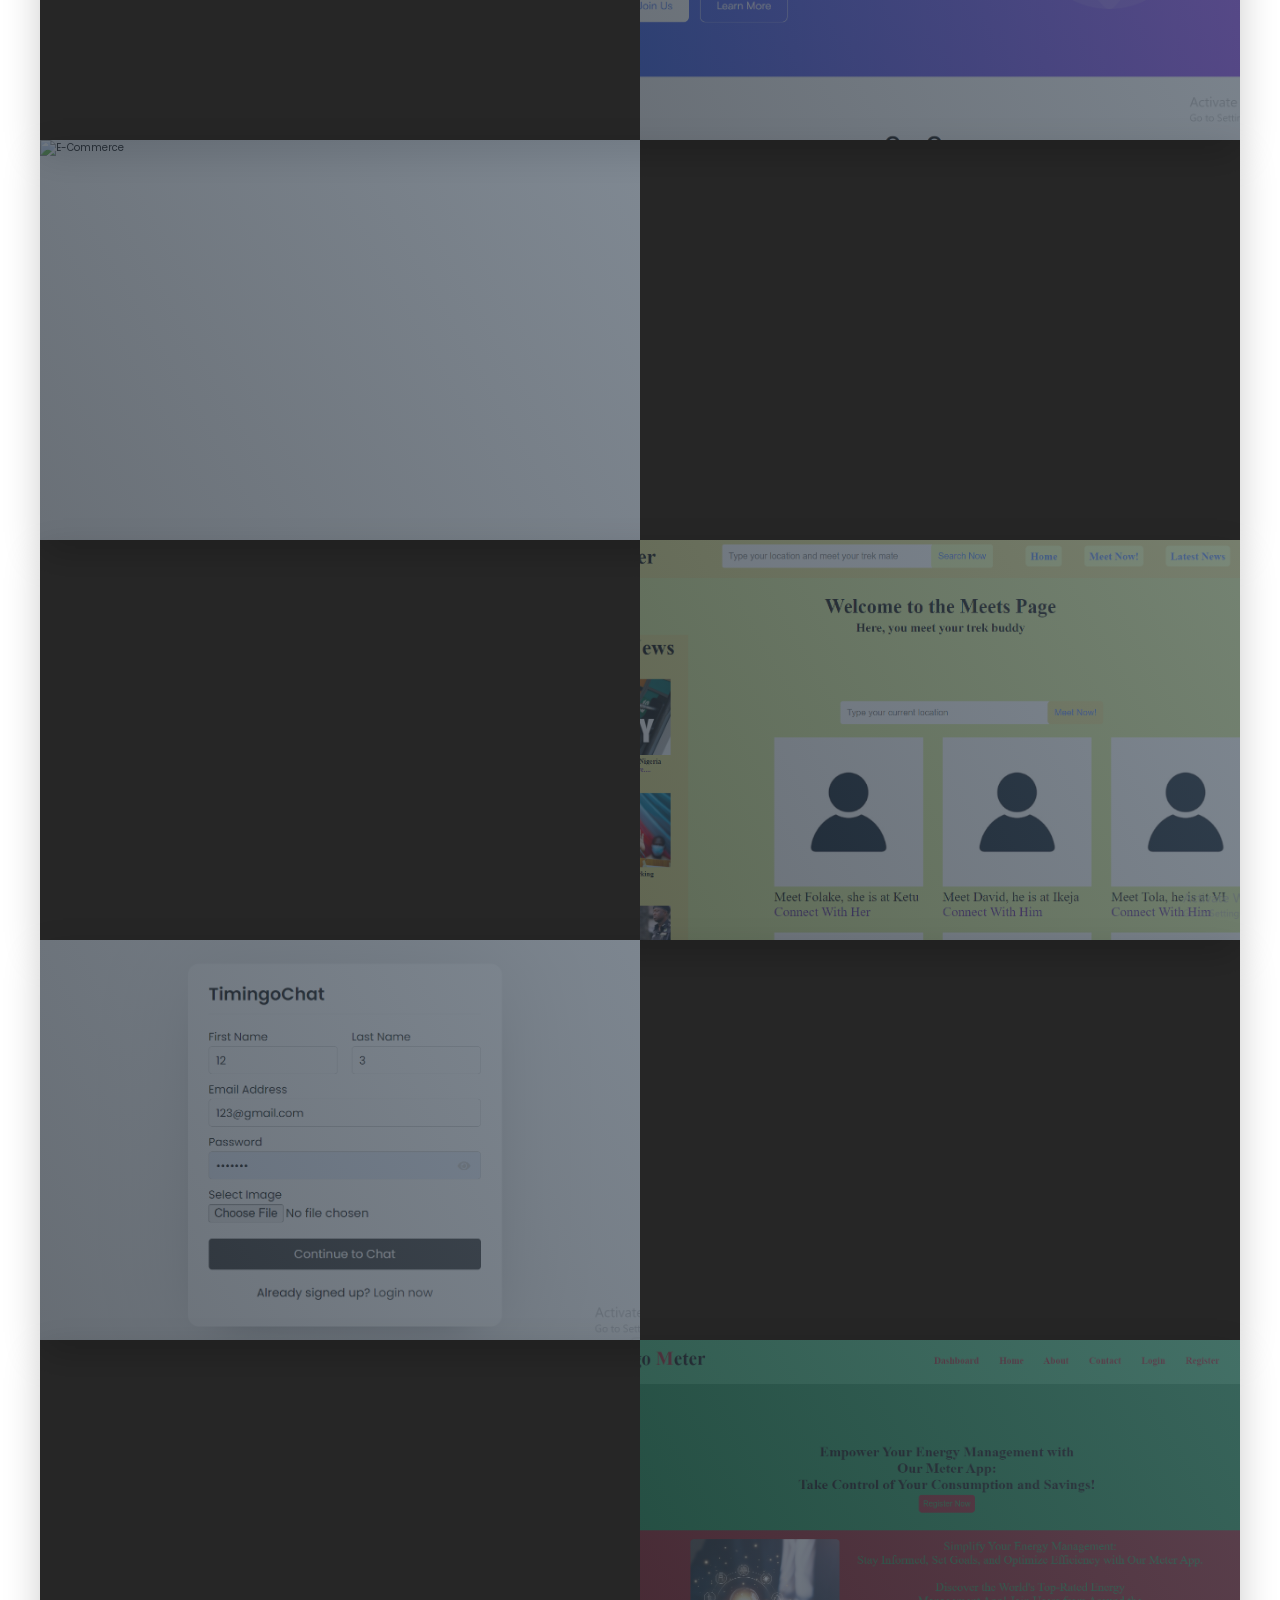
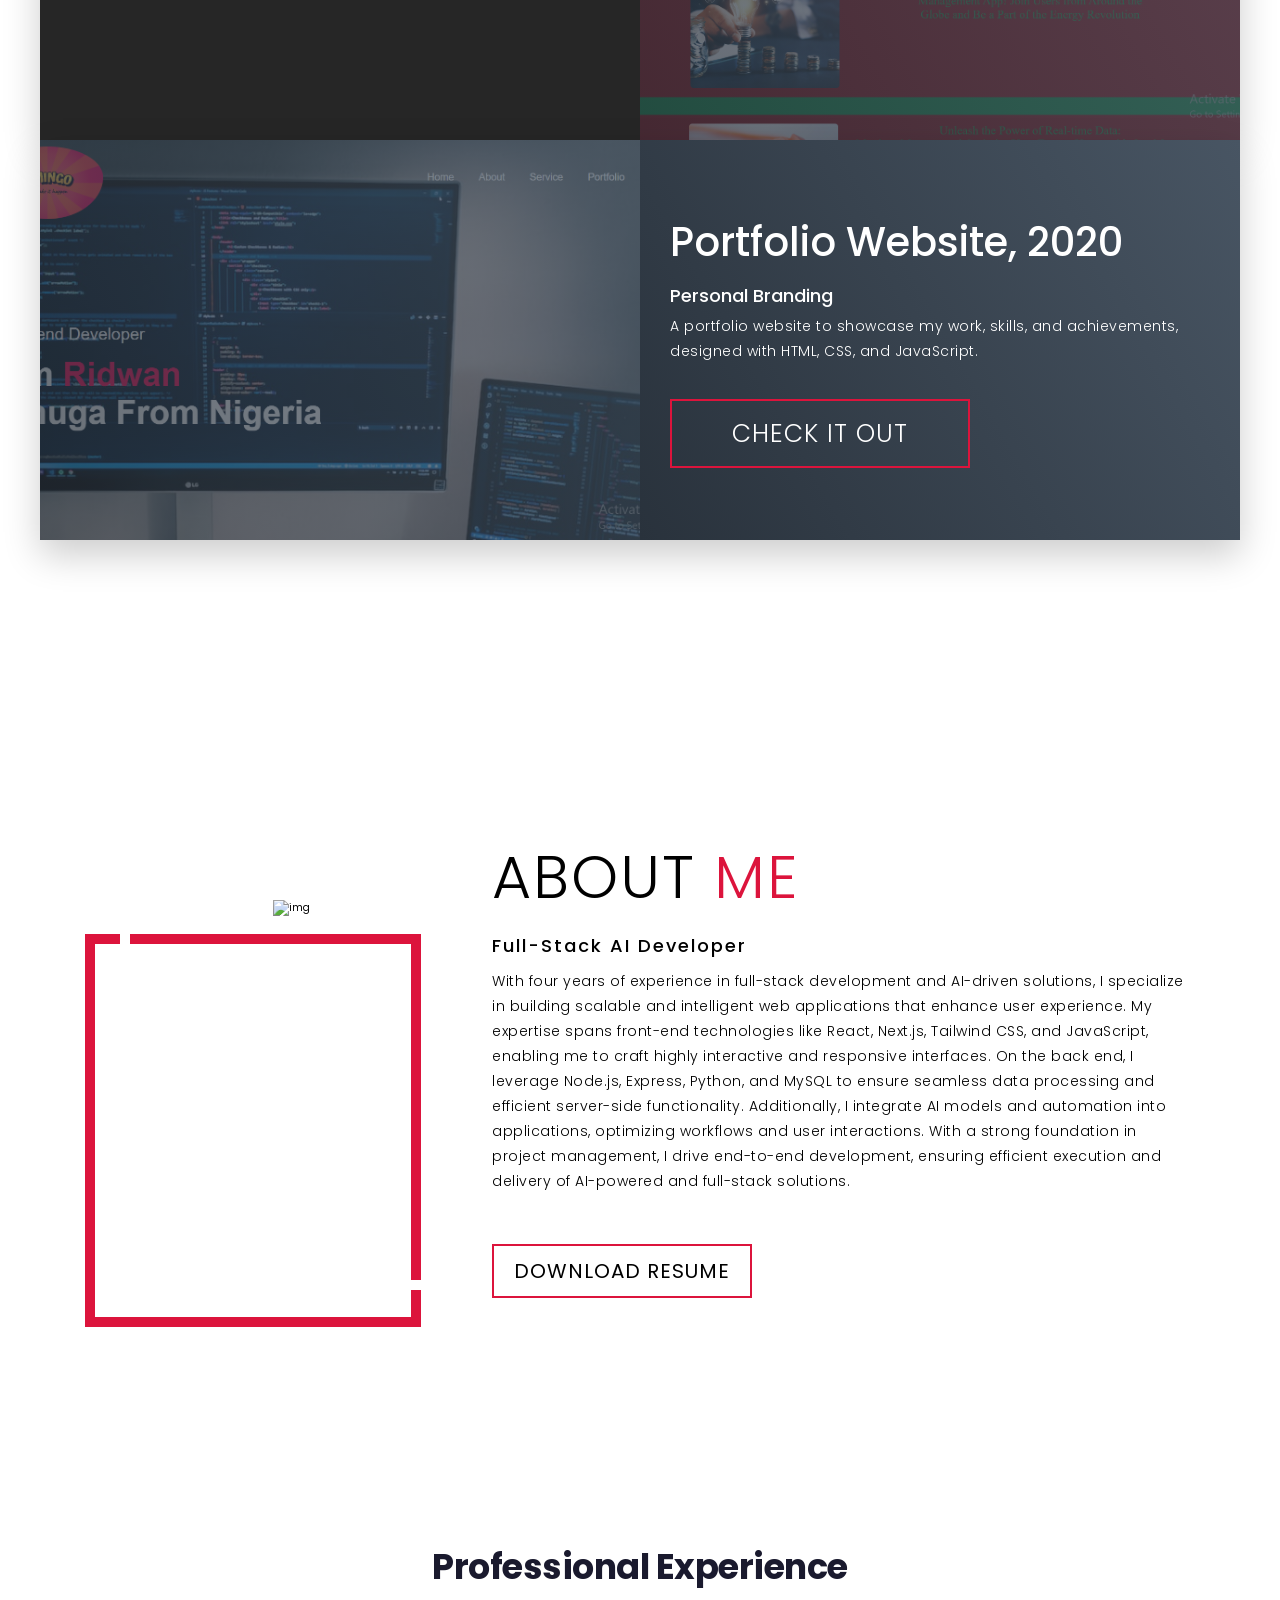
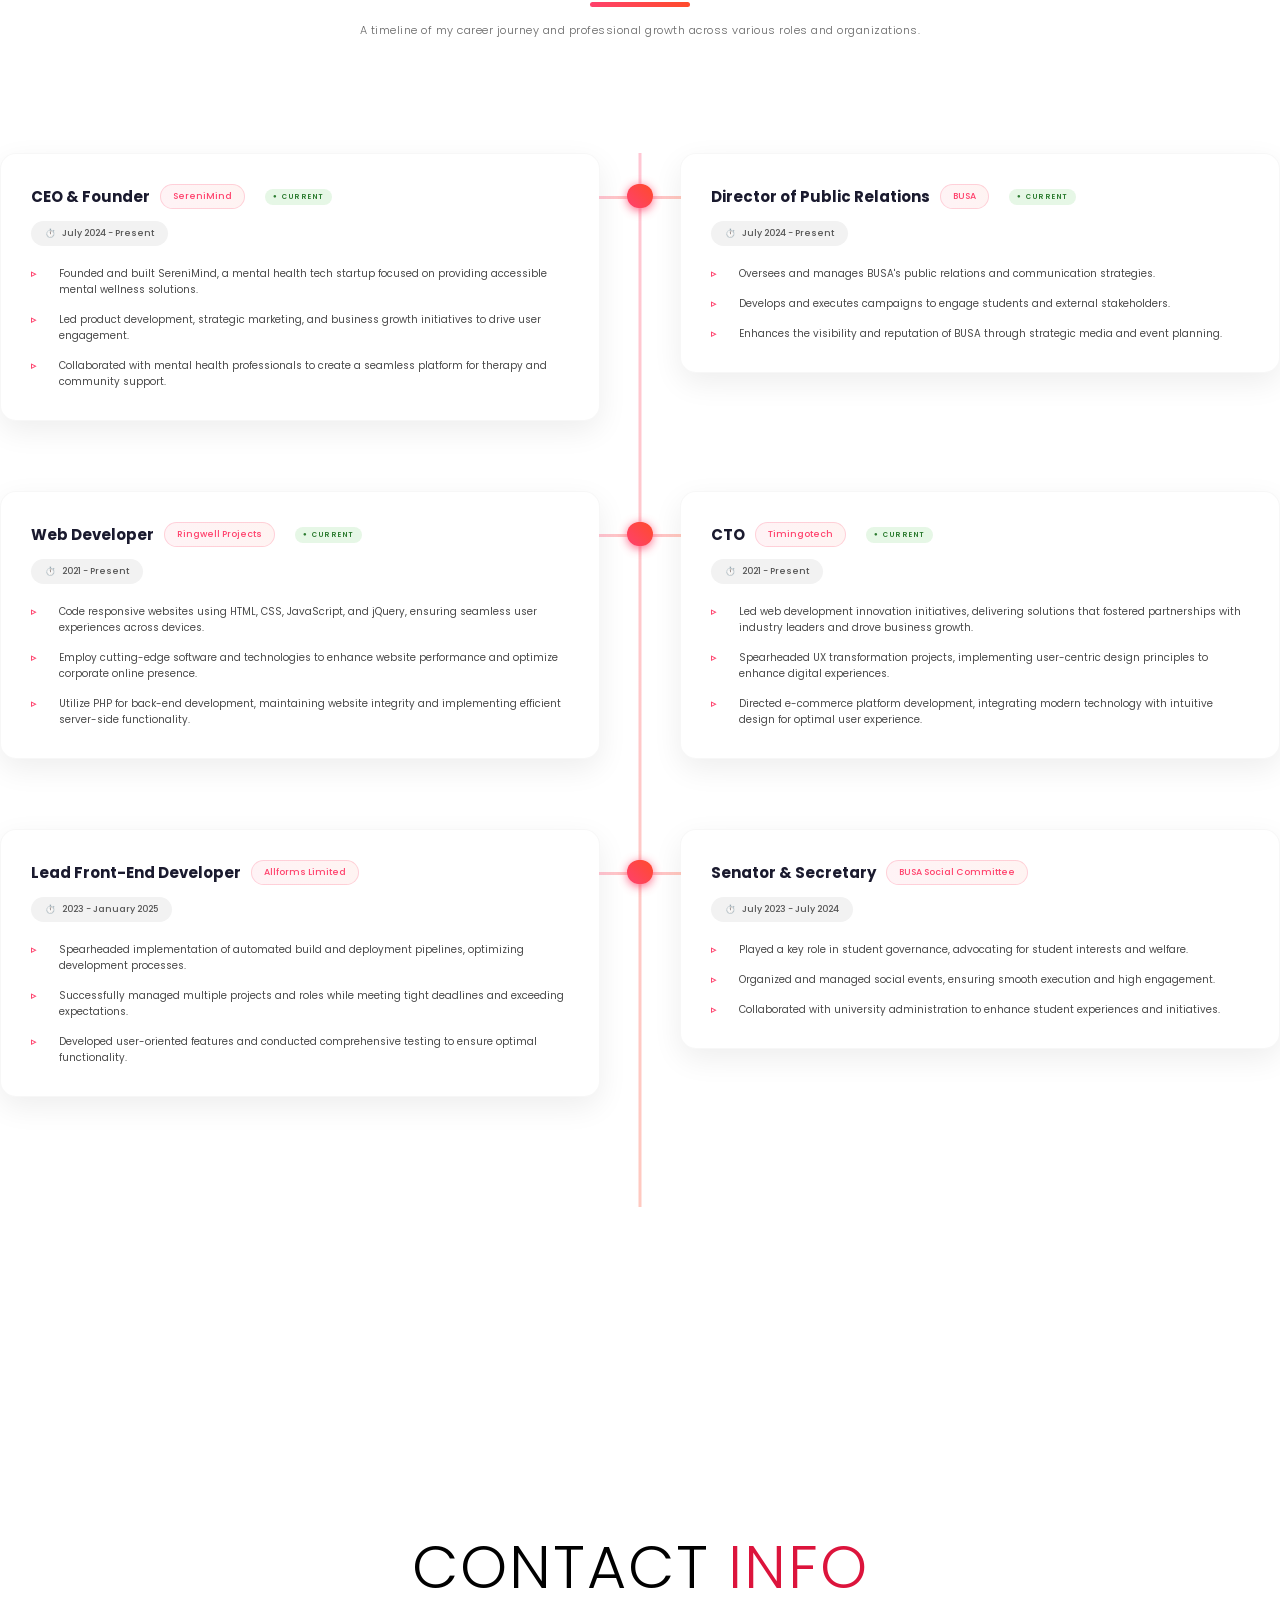
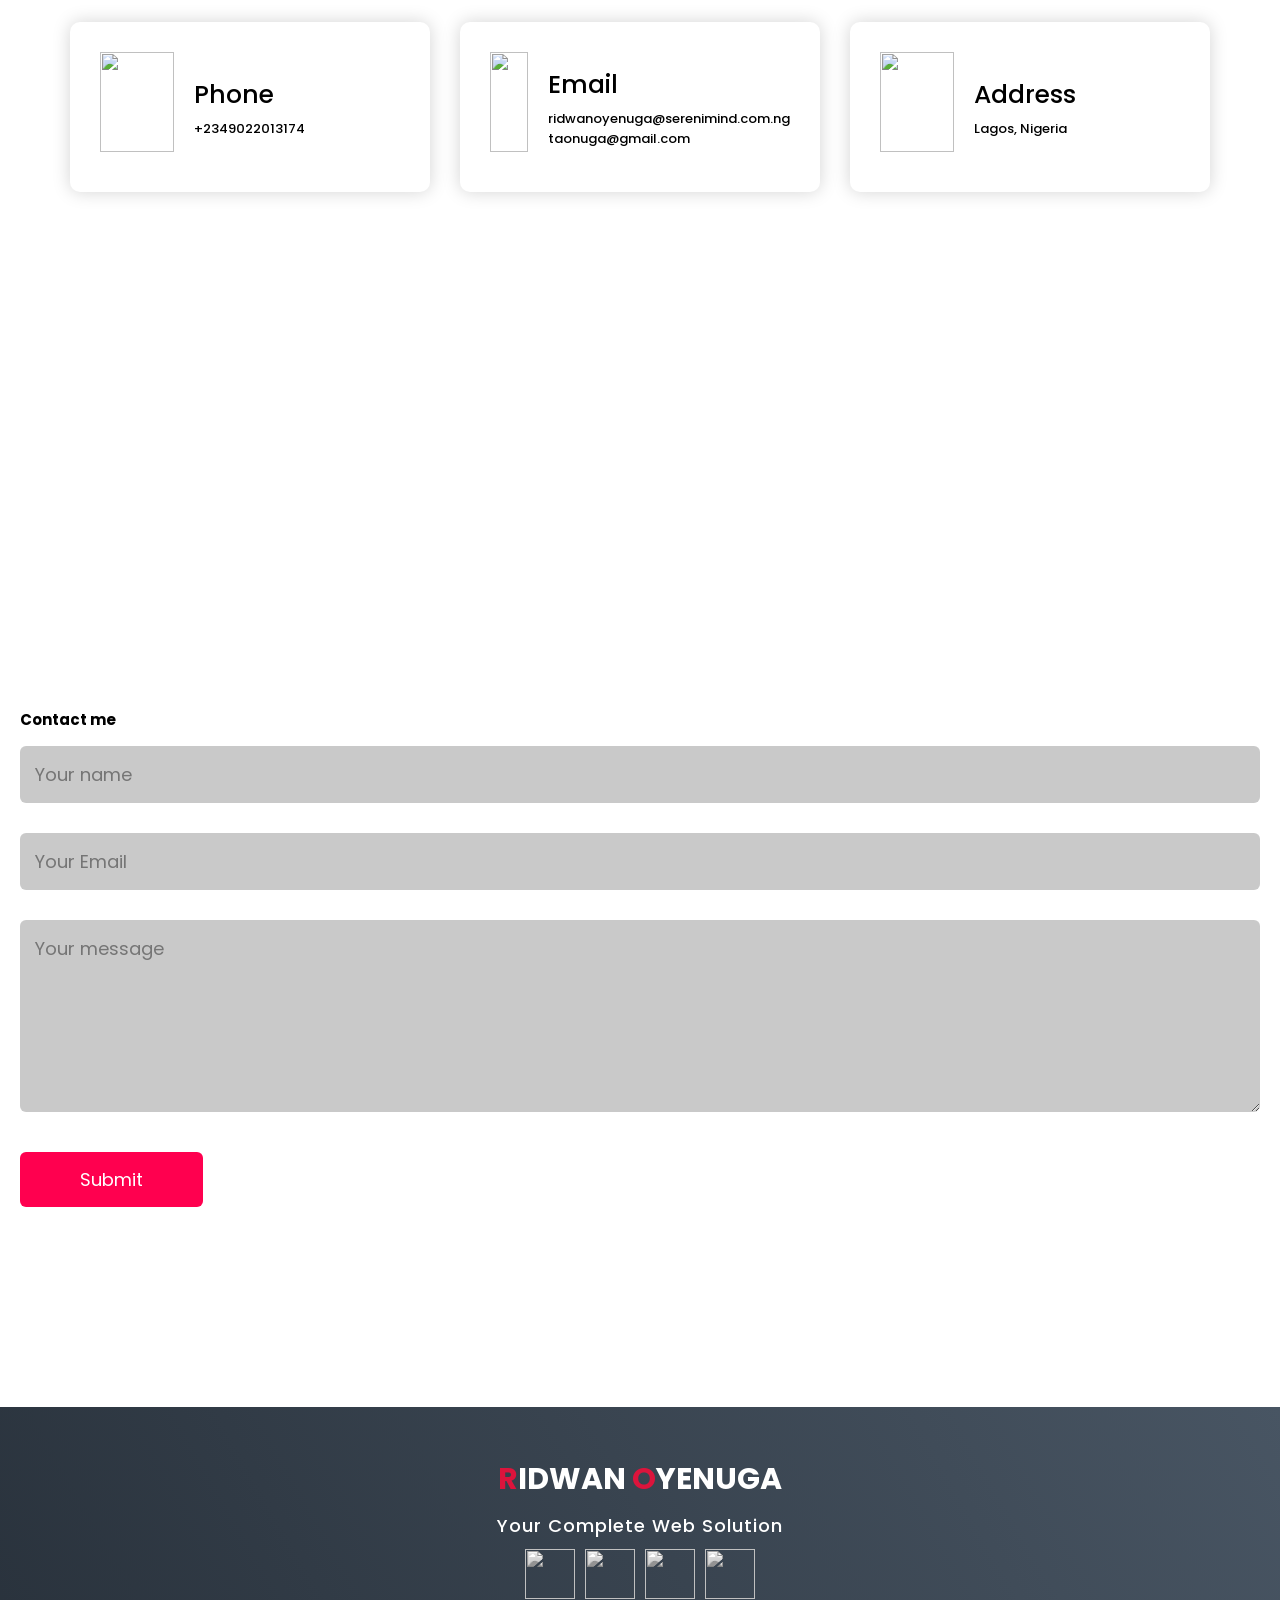
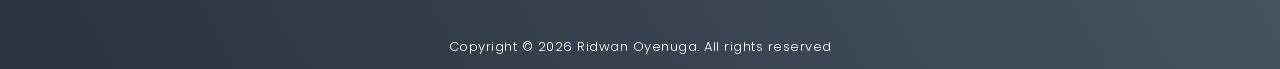
==== commit 35b958ce: "Add Impact & Archive Center page with full evidence database - New impact.html: standalone Evidence " ====
--- a/index.html
+++ b/index.html
@@ -1,4 +1,4 @@
-<!DOCTYPE html>
+﻿<!DOCTYPE html>
 <html lang="en">
 <head>
   <meta charset="UTF-8">
@@ -24,6 +24,7 @@
             <li><a href="#services" data-after="Service">Services</a></li>
             <li><a href="#projects" data-after="Projects">Projects</a></li>
             <li><a href="#about" data-after="About">About</a></li>
+            <li><a href="impact.html" data-after="Impact">Impact</a></li>
             <li><a href="#contact" data-after="Contact">Contact</a></li>
           </ul>
         </div>
@@ -51,7 +52,7 @@
   <div class="services container">
     <div class="service-top">
       <h1 class="section-title">Serv<span>i</span>ces</h1>
-      <p> As a full-stack developer and AI enthusiast, I specialize in building scalable applications, integrating artificial intelligence, and managing tech projects efficiently. From crafting intuitive front-end experiences to developing robust back-end solutions, I bring innovation and efficiency to software development. Let’s collaborate to build AI-driven applications that solve real-world problems.</p>
+      <p> As a full-stack developer and AI enthusiast, I specialize in building scalable applications, integrating artificial intelligence, and managing tech projects efficiently. From crafting intuitive front-end experiences to developing robust back-end solutions, I bring innovation and efficiency to software development. Letâ€™s collaborate to build AI-driven applications that solve real-world problems.</p>
     </div>
     <div class="service-bottom">
       <div class="service-item">
@@ -116,7 +117,7 @@
           <div class="project-info">
             <h1>Tentrribe, 2024</h1>
             <h2>Community Engagement Platform</h2>
-            <p>Tentrribe is a digital platform that fosters community engagement through interactive forums, group discussions, and resource sharing. It’s designed to bring people together for knowledge exchange and networking.</p>
+            <p>Tentrribe is a digital platform that fosters community engagement through interactive forums, group discussions, and resource sharing. Itâ€™s designed to bring people together for knowledge exchange and networking.</p>
             <p> <a href="https://changemakers-rho.vercel.app/" class="cta">Check it out</a></p>
         </div>
           <div class="project-img">
@@ -280,6 +281,7 @@
 
 
   <!-- End About Section -->
+
 
   <!-- Contact Section -->
   <section id="contact">
@@ -353,7 +355,7 @@
           <a href="https://www.linkedin.com/in/ridwan-timilehin-oyenuga-a66b9224b"><img src="https://img.icons8.com/?size=512&id=108812&format=png"/></a>
         </div>
       </div>
-      <p>Copyright © 2023 Timingo. All rights reserved</p>
+      <p>Copyright &copy; 2026 Ridwan Oyenuga. All rights reserved</p>
     </div>
   </section>
   <!-- End Footer -->
--- a/style.css
+++ b/style.css
@@ -1180,3 +1180,521 @@
 	}
 }
 /* End  Media Query For Desktop */
+
+/* ======================================== */
+/*   EVIDENCE & ARCHIVE CENTER STYLES       */
+/* ======================================== */
+
+#archive {
+  background: #f4f6f9;
+  padding: 0;
+}
+
+.archive-wrapper {
+  max-width: 100%;
+  overflow-x: hidden;
+}
+
+/* ---- Archive Header ---- */
+.archive-header {
+  background: linear-gradient(135deg, #0a0a1a 0%, #1a0028 40%, #0a1430 100%);
+  padding: 90px 20px 80px;
+  text-align: center;
+  position: relative;
+  overflow: hidden;
+}
+
+.archive-header::before {
+  content: '';
+  position: absolute;
+  top: 0; left: 0; right: 0; bottom: 0;
+  background:
+    radial-gradient(circle at 15% 50%, rgba(220, 20, 60, 0.12) 0%, transparent 50%),
+    radial-gradient(circle at 85% 50%, rgba(0, 78, 146, 0.12) 0%, transparent 50%);
+  pointer-events: none;
+}
+
+.archive-header-content {
+  position: relative;
+  z-index: 1;
+  max-width: 900px;
+  margin: 0 auto;
+}
+
+.archive-header .section-title {
+  font-size: 3.8rem;
+  margin-bottom: 18px;
+  letter-spacing: .15rem;
+}
+
+.archive-subtitle {
+  color: rgba(255,255,255,0.72);
+  font-size: 1.4rem;
+  line-height: 2.3rem;
+  max-width: 820px;
+  margin: 0 auto 44px;
+}
+
+.archive-stats-row {
+  display: flex;
+  justify-content: center;
+  gap: 50px;
+  flex-wrap: wrap;
+  margin-top: 36px;
+}
+
+.archive-stat { text-align: center; }
+
+.archive-stat-number {
+  display: block;
+  font-size: 3.8rem;
+  font-weight: 700;
+  color: crimson;
+  line-height: 1;
+}
+
+.archive-stat-label {
+  display: block;
+  font-size: 1.1rem;
+  color: rgba(255,255,255,0.55);
+  margin-top: 6px;
+  text-transform: uppercase;
+  letter-spacing: .12rem;
+}
+
+/* ---- Database Navigation Tabs ---- */
+.db-nav-wrapper {
+  background: #12122a;
+  overflow-x: auto;
+  -webkit-overflow-scrolling: touch;
+  scrollbar-width: none;
+  border-bottom: 1px solid rgba(255,255,255,0.06);
+}
+
+.db-nav-wrapper::-webkit-scrollbar { display: none; }
+
+.db-nav {
+  display: flex;
+  padding: 0 16px;
+  min-width: max-content;
+}
+
+.db-tab {
+  padding: 16px 22px;
+  background: none;
+  border: none;
+  border-bottom: 3px solid transparent;
+  color: rgba(255,255,255,0.48);
+  font-size: 1.3rem;
+  font-weight: 500;
+  cursor: pointer;
+  transition: all .22s ease;
+  white-space: nowrap;
+  font-family: 'Poppins', 'Montserrat', sans-serif;
+}
+
+.db-tab:hover {
+  color: rgba(255,255,255,0.88);
+  border-bottom-color: rgba(220,20,60,.45);
+}
+
+.db-tab.active {
+  color: #fff;
+  border-bottom-color: crimson;
+  background: rgba(220,20,60,.07);
+}
+
+/* ---- Archive Controls (search + filters) ---- */
+.archive-controls {
+  background: #fff;
+  padding: 20px 24px 14px;
+  border-bottom: 1px solid #e8eaf0;
+  position: sticky;
+  top: 68px;
+  z-index: 200;
+  box-shadow: 0 3px 14px rgba(0,0,0,.06);
+}
+
+.archive-search-box {
+  position: relative;
+  margin-bottom: 14px;
+}
+
+.archive-search-box .search-icon {
+  position: absolute;
+  left: 14px;
+  top: 50%;
+  transform: translateY(-50%);
+  font-size: 1.5rem;
+  pointer-events: none;
+}
+
+#archiveSearch {
+  width: 100%;
+  padding: 12px 16px 12px 42px;
+  font-size: 1.4rem;
+  border: 2px solid #e4e7ed;
+  border-radius: 8px;
+  outline: none;
+  transition: border-color .2s;
+  font-family: 'Poppins', 'Montserrat', sans-serif;
+  color: #333;
+  background: #fafbfc;
+}
+
+#archiveSearch:focus { border-color: crimson; background: #fff; }
+
+.archive-filters {
+  display: flex;
+  flex-wrap: wrap;
+  gap: 8px;
+  align-items: center;
+}
+
+.archive-filter {
+  padding: 8px 10px;
+  font-size: 1.2rem;
+  border: 1.5px solid #e4e7ed;
+  border-radius: 6px;
+  background: #fafbfc;
+  color: #555;
+  cursor: pointer;
+  outline: none;
+  font-family: 'Poppins', 'Montserrat', sans-serif;
+  transition: border-color .2s;
+  flex: 1;
+  min-width: 130px;
+}
+
+.archive-filter:focus,
+.archive-filter:hover { border-color: crimson; }
+
+.clear-filters-btn {
+  padding: 8px 16px;
+  background: #fff1f2;
+  color: crimson;
+  border: 1.5px solid #fecdd3;
+  border-radius: 6px;
+  font-size: 1.2rem;
+  cursor: pointer;
+  font-family: 'Poppins', 'Montserrat', sans-serif;
+  transition: all .2s;
+  white-space: nowrap;
+}
+
+.clear-filters-btn:hover { background: crimson; color: #fff; border-color: crimson; }
+
+.archive-results-info {
+  display: flex;
+  justify-content: space-between;
+  align-items: center;
+  margin-top: 12px;
+  font-size: 1.25rem;
+  color: #6b7280;
+}
+
+#archiveResultCount { font-weight: 600; color: #374151; }
+
+.view-toggle { display: flex; gap: 4px; }
+
+.view-btn {
+  padding: 5px 9px;
+  background: #f3f4f6;
+  border: 1.5px solid #e5e7eb;
+  border-radius: 4px;
+  cursor: pointer;
+  font-size: 1.5rem;
+  color: #6b7280;
+  transition: all .2s;
+  line-height: 1;
+}
+
+.view-btn.active { background: crimson; color: #fff; border-color: crimson; }
+
+/* ---- Archive Grid ---- */
+.archive-grid {
+  display: grid;
+  grid-template-columns: repeat(auto-fill, minmax(340px, 1fr));
+  gap: 22px;
+  padding: 32px 24px;
+  max-width: 1440px;
+  margin: 0 auto;
+}
+
+.archive-grid.list-view-mode {
+  grid-template-columns: 1fr;
+}
+
+.archive-grid.list-view-mode .archive-card {
+  flex-direction: row;
+  align-items: flex-start;
+}
+
+.archive-grid.list-view-mode .archive-card-header {
+  min-width: 150px;
+  flex-direction: column;
+  align-items: flex-start;
+}
+
+.archive-grid.list-view-mode .archive-card-body { flex: 1; }
+
+/* ---- Archive Card ---- */
+.archive-card {
+  background: #fff;
+  border-radius: 12px;
+  box-shadow: 0 2px 14px rgba(0,0,0,.055);
+  border: 1px solid #eeeff3;
+  transition: all .28s ease;
+  display: flex;
+  flex-direction: column;
+  overflow: hidden;
+}
+
+.archive-card:hover {
+  transform: translateY(-5px);
+  box-shadow: 0 14px 34px rgba(0,0,0,.11);
+  border-color: rgba(220,20,60,.22);
+}
+
+
+.archive-card-header {
+  display: flex;
+  align-items: center;
+  gap: 7px;
+  flex-wrap: wrap;
+  padding: 13px 15px 10px;
+  border-bottom: 1px solid #f5f5f8;
+}
+
+.archive-db-badge {
+  padding: 3px 10px;
+  border-radius: 20px;
+  font-size: .95rem;
+  font-weight: 700;
+  border: 1px solid;
+  letter-spacing: .03rem;
+  text-transform: uppercase;
+}
+
+
+.archive-category-tag {
+  padding: 3px 10px;
+  background: #f3f4f6;
+  color: #4b5563;
+  border-radius: 20px;
+  font-size: .95rem;
+  font-weight: 500;
+}
+
+.verified-badge {
+  margin-left: auto;
+  padding: 3px 10px;
+  background: #ecfdf5;
+  color: #059669;
+  border-radius: 20px;
+  font-size: .95rem;
+  font-weight: 600;
+  border: 1px solid #a7f3d0;
+}
+
+
+.archive-card-body { padding: 15px 15px 12px; flex: 1; }
+
+.archive-card-title {
+  font-size: 1.5rem;
+  font-weight: 600;
+  color: #1a1a2e;
+  line-height: 1.45;
+  margin-bottom: 11px;
+}
+
+.archive-card-meta {
+  display: flex;
+  flex-wrap: wrap;
+  gap: 10px;
+  margin-bottom: 10px;
+}
+
+.meta-item {
+  display: flex;
+  align-items: center;
+  gap: 4px;
+  font-size: 1.15rem;
+  color: #6b7280;
+}
+
+.meta-icon { font-size: 1.1rem; }
+
+.archive-card-tags {
+  display: flex;
+  flex-wrap: wrap;
+  gap: 6px;
+  margin-bottom: 11px;
+}
+
+.archive-tag {
+  padding: 3px 10px;
+  border-radius: 20px;
+  font-size: .95rem;
+  font-weight: 500;
+}
+
+.impact-tag  { background: #eff6ff; color: #1d4ed8; }
+.media-tag   { background: #faf5ff; color: #7c3aed; }
+.role-tag    { background: #fff7ed; color: #c2410c; }
+
+.archive-card-description {
+  font-size: 1.25rem;
+  color: #4b5563;
+  line-height: 1.85rem;
+  margin: 0;
+  display: -webkit-box;
+  -webkit-line-clamp: 3;
+  -webkit-box-orient: vertical;
+  overflow: hidden;
+}
+
+.archive-card-footer {
+  display: flex;
+  justify-content: space-between;
+  align-items: center;
+  padding: 11px 15px;
+  border-top: 1px solid #f4f5f8;
+  background: #fafbfc;
+  flex-wrap: wrap;
+  gap: 8px;
+}
+
+.initiative-label {
+  display: flex;
+  align-items: center;
+  gap: 5px;
+  font-size: 1.1rem;
+  color: #6b7280;
+  font-weight: 500;
+}
+
+.archive-evidence-btn {
+  display: inline-flex;
+  align-items: center;
+  gap: 5px;
+  padding: 8px 15px;
+  background: crimson;
+  color: #fff;
+  border-radius: 6px;
+  font-size: 1.15rem;
+  font-weight: 500;
+  text-decoration: none;
+  transition: all .2s;
+  border: none;
+  cursor: pointer;
+  font-family: 'Poppins', 'Montserrat', sans-serif;
+}
+
+.archive-evidence-btn:hover { background: #a50000; color: #fff; }
+
+
+.btn-arrow { display: inline-block; transition: transform .18s; }
+.archive-evidence-btn:hover .btn-arrow { transform: translateX(3px); }
+
+/* ---- No Results ---- */
+.no-results-msg {
+  text-align: center;
+  padding: 80px 20px;
+  color: #6b7280;
+}
+
+.no-results-icon { font-size: 5rem; margin-bottom: 18px; display: block; }
+.no-results-msg h3 { font-size: 2.4rem; color: #374151; margin-bottom: 10px; }
+.no-results-msg p  { font-size: 1.4rem; }
+
+/* ---- Archive Category Index ---- */
+.archive-index {
+  padding: 80px 24px;
+  background: #eef1f7;
+  text-align: center;
+}
+
+.archive-index-subtitle {
+  color: #6b7280;
+  font-size: 1.4rem;
+  margin-top: 10px;
+  margin-bottom: 44px;
+}
+
+.archive-index-grid {
+  display: grid;
+  grid-template-columns: repeat(auto-fill, minmax(260px, 1fr));
+  gap: 18px;
+  max-width: 1440px;
+  margin: 0 auto;
+  text-align: left;
+}
+
+.archive-index-card {
+  background: #fff;
+  border-radius: 12px;
+  padding: 24px 22px 20px;
+  cursor: pointer;
+  transition: all .28s ease;
+  border: 1.5px solid #e5e7eb;
+  box-shadow: 0 2px 8px rgba(0,0,0,.04);
+}
+
+.archive-index-card:hover {
+  border-color: crimson;
+  transform: translateY(-4px);
+  box-shadow: 0 12px 30px rgba(220,20,60,.1);
+}
+
+.aic-icon { font-size: 2.8rem; margin-bottom: 10px; display: block; }
+
+.archive-index-card h3 {
+  font-size: 1.5rem;
+  font-weight: 600;
+  color: #1a1a2e;
+  margin-bottom: 7px;
+}
+
+.archive-index-card p {
+  font-size: 1.2rem;
+  color: #6b7280;
+  line-height: 1.75rem;
+  margin-bottom: 12px;
+}
+
+.aic-badge {
+  display: inline-block;
+  padding: 3px 12px;
+  background: #ffe4e6;
+  color: crimson;
+  border-radius: 20px;
+  font-size: 1rem;
+  font-weight: 600;
+}
+
+.placeholder-badge { background: #f3f4f6; color: #9ca3af; }
+
+/* ---- Archive Responsive ---- */
+@media (max-width: 900px) {
+  .archive-header .section-title { font-size: 2.8rem; }
+  .archive-stat-number { font-size: 3rem; }
+}
+
+@media (max-width: 768px) {
+  .archive-header { padding: 60px 16px 50px; }
+  .archive-header .section-title { font-size: 2.4rem; }
+  .archive-stats-row { gap: 24px; }
+  .archive-grid { grid-template-columns: 1fr; padding: 20px 14px; }
+  .archive-controls { position: relative; top: 0; }
+  .archive-grid.list-view-mode .archive-card { flex-direction: column; }
+  .archive-expand-cta h2 { font-size: 2.2rem; }
+  .archive-index { padding: 60px 14px; }
+}
+
+@media (max-width: 480px) {
+  .archive-filter { min-width: 100%; }
+  .archive-index-grid { grid-template-columns: 1fr; }
+  .archive-stats-row { gap: 18px; }
+  .archive-stat-number { font-size: 2.6rem; }
+}
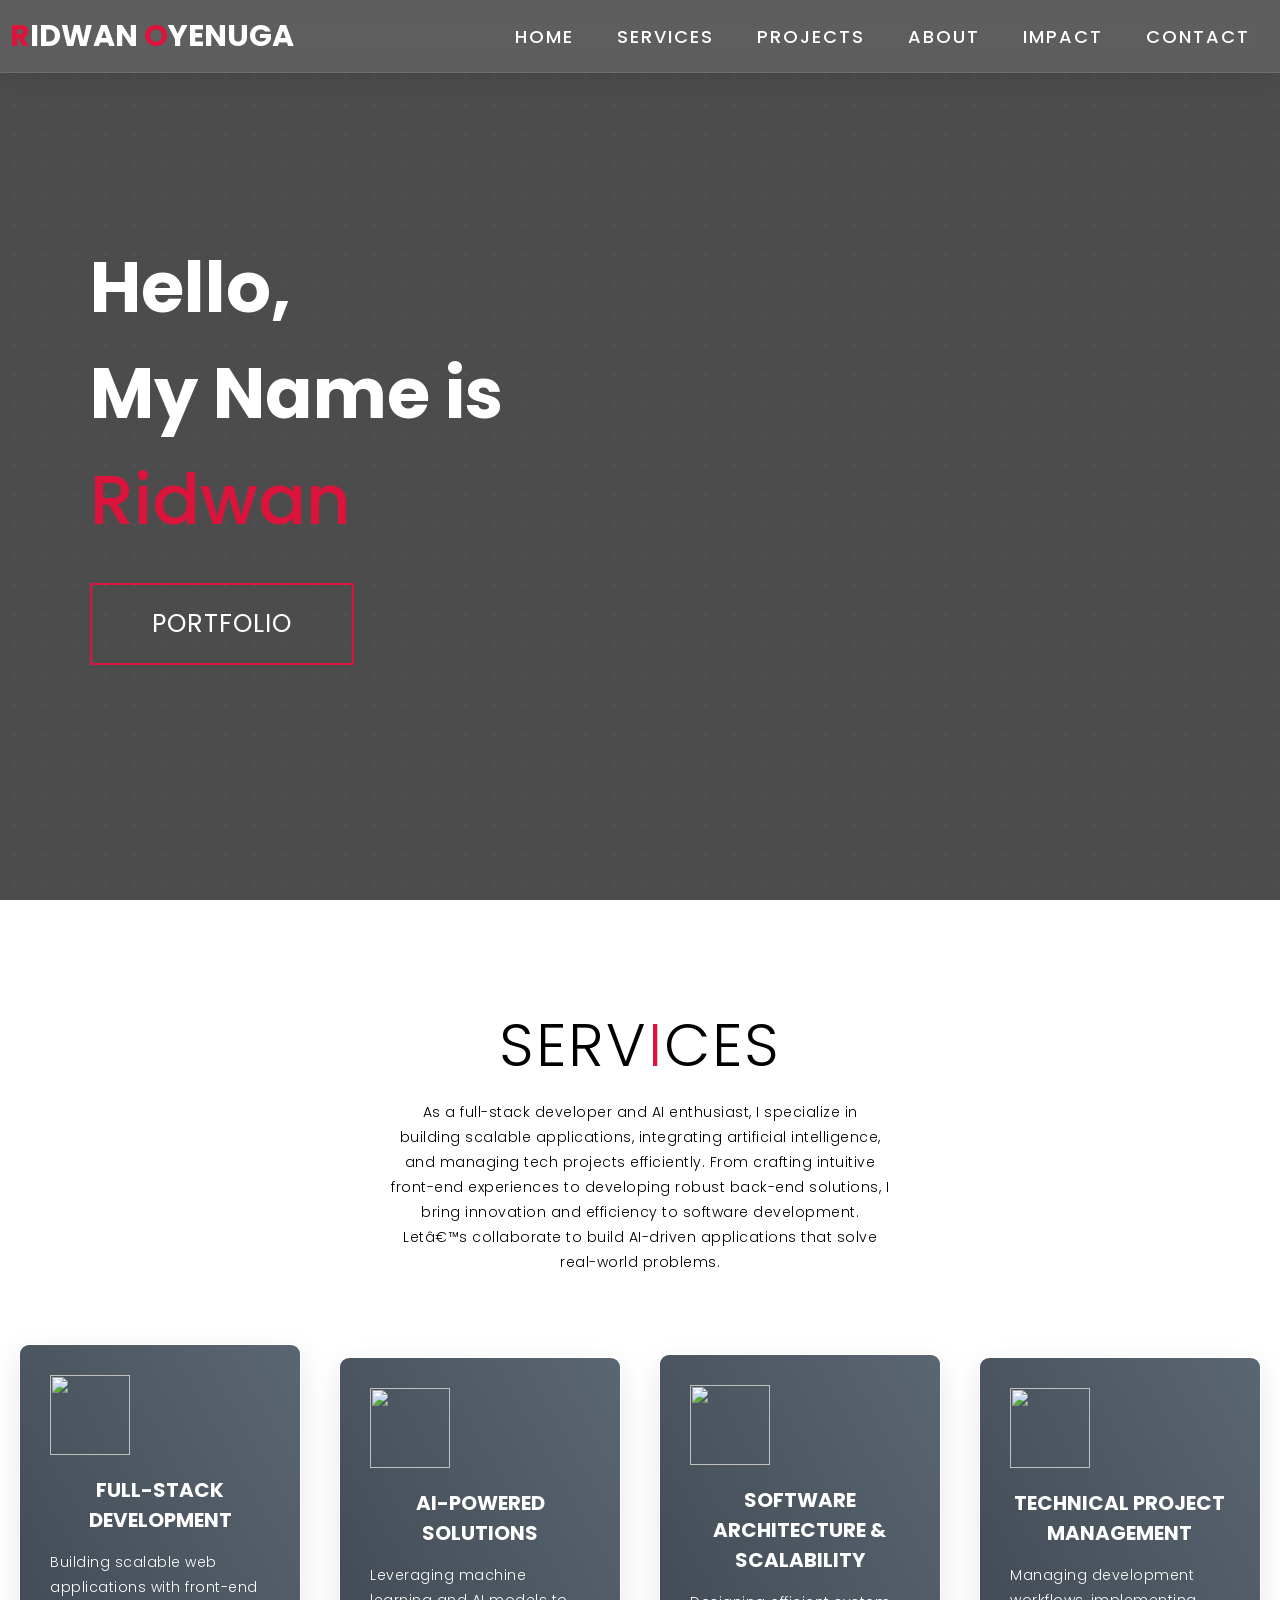
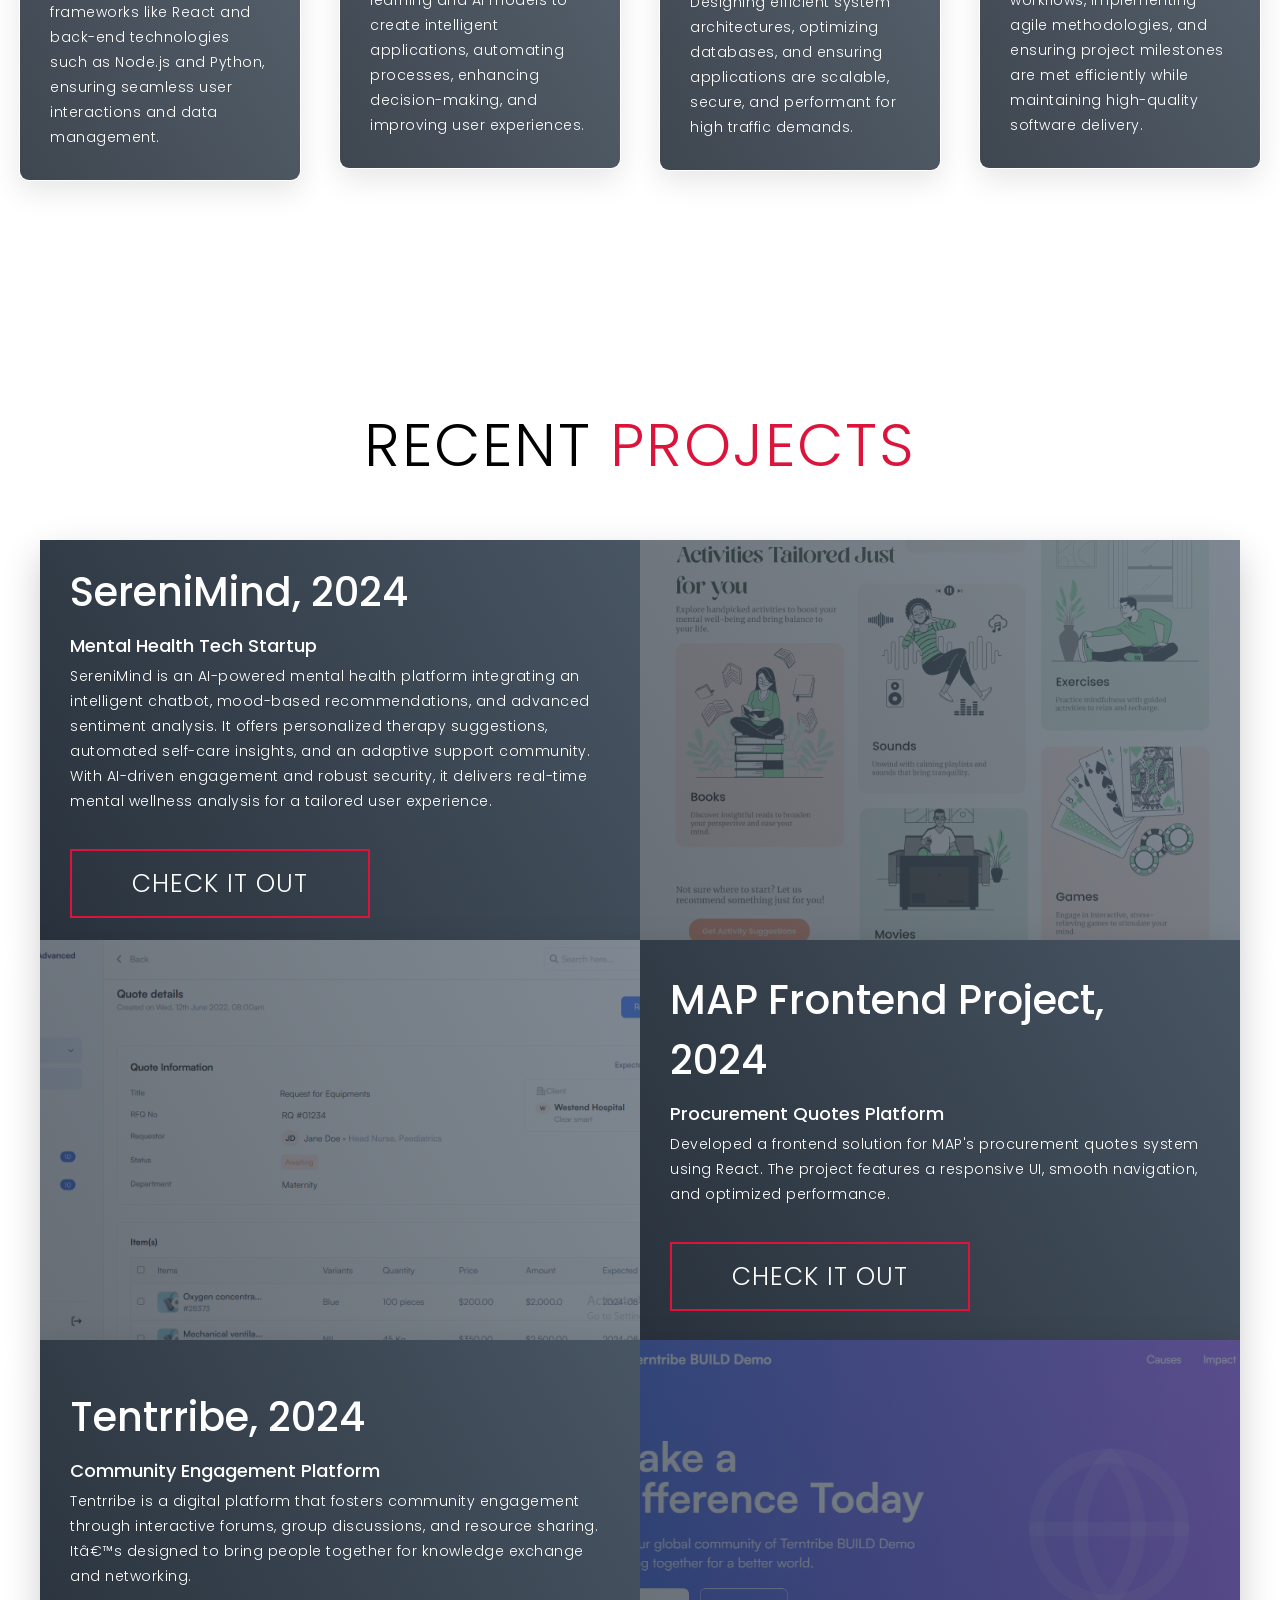
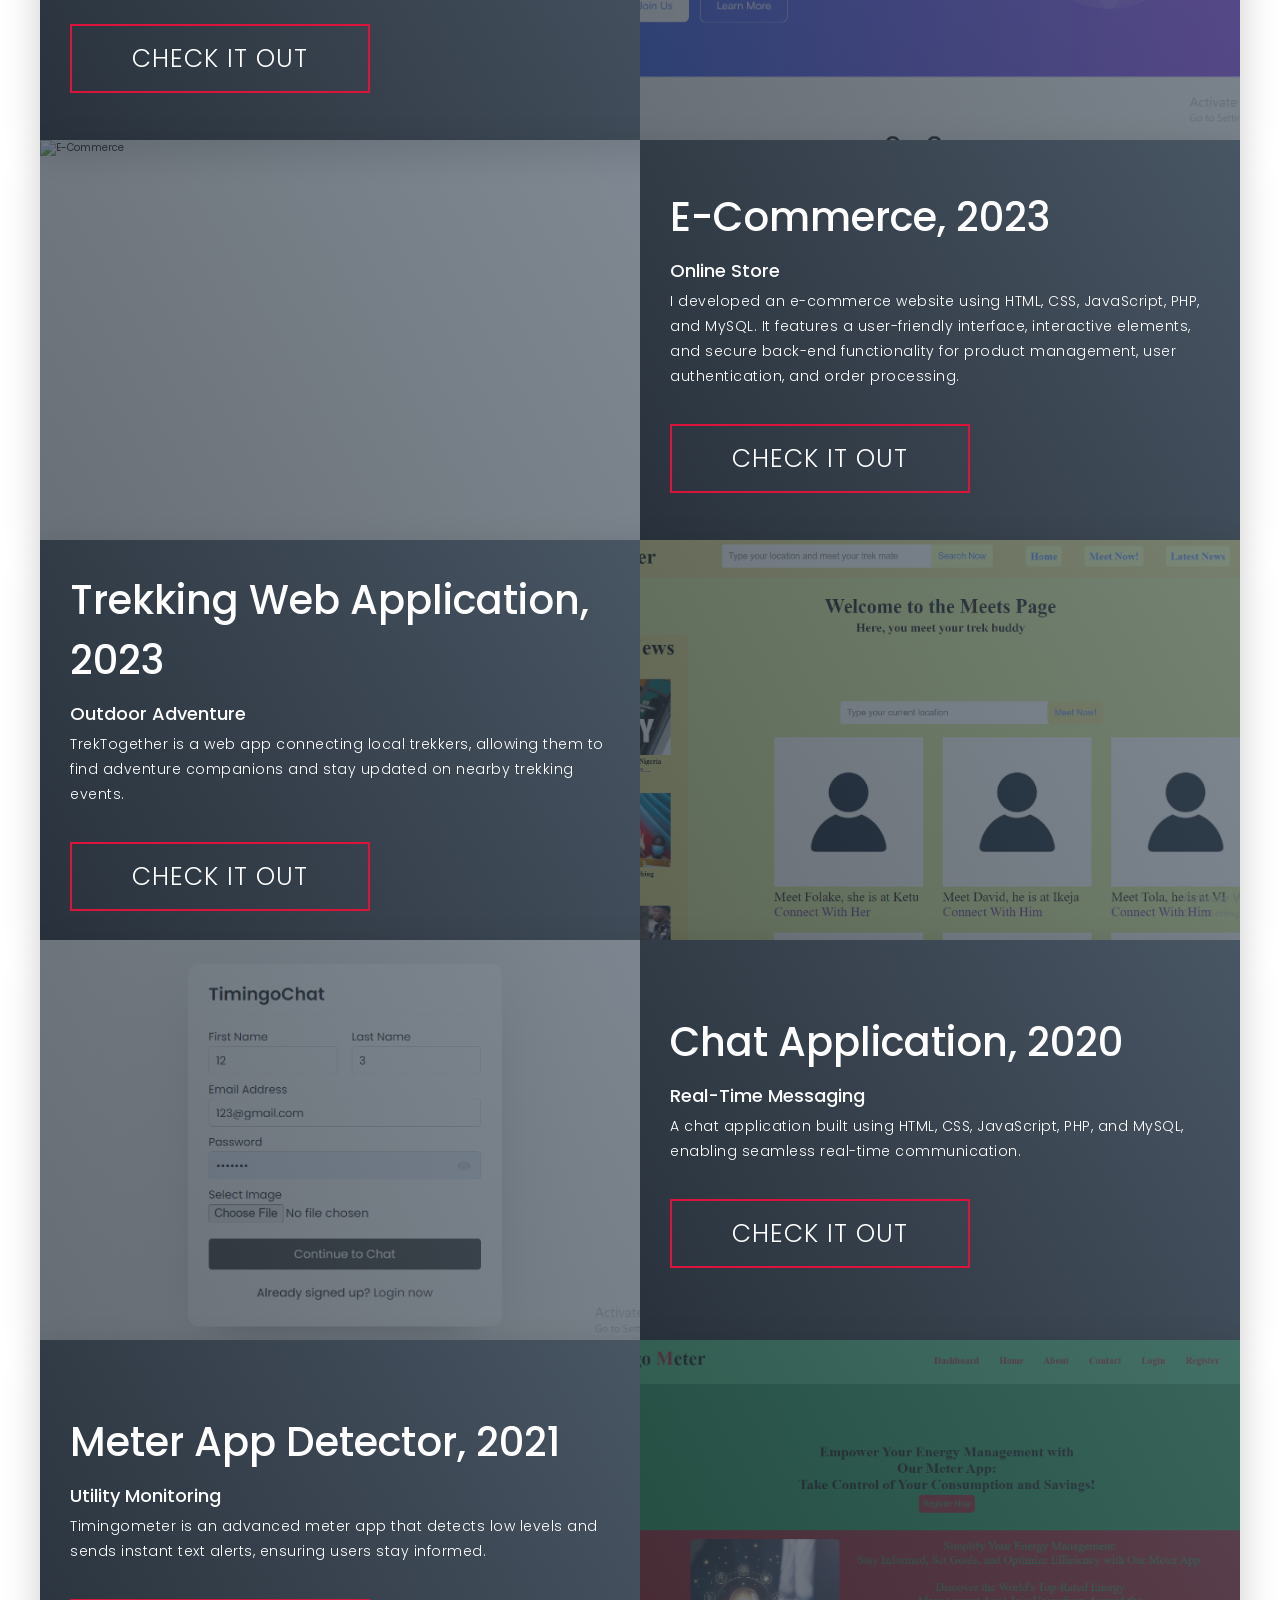
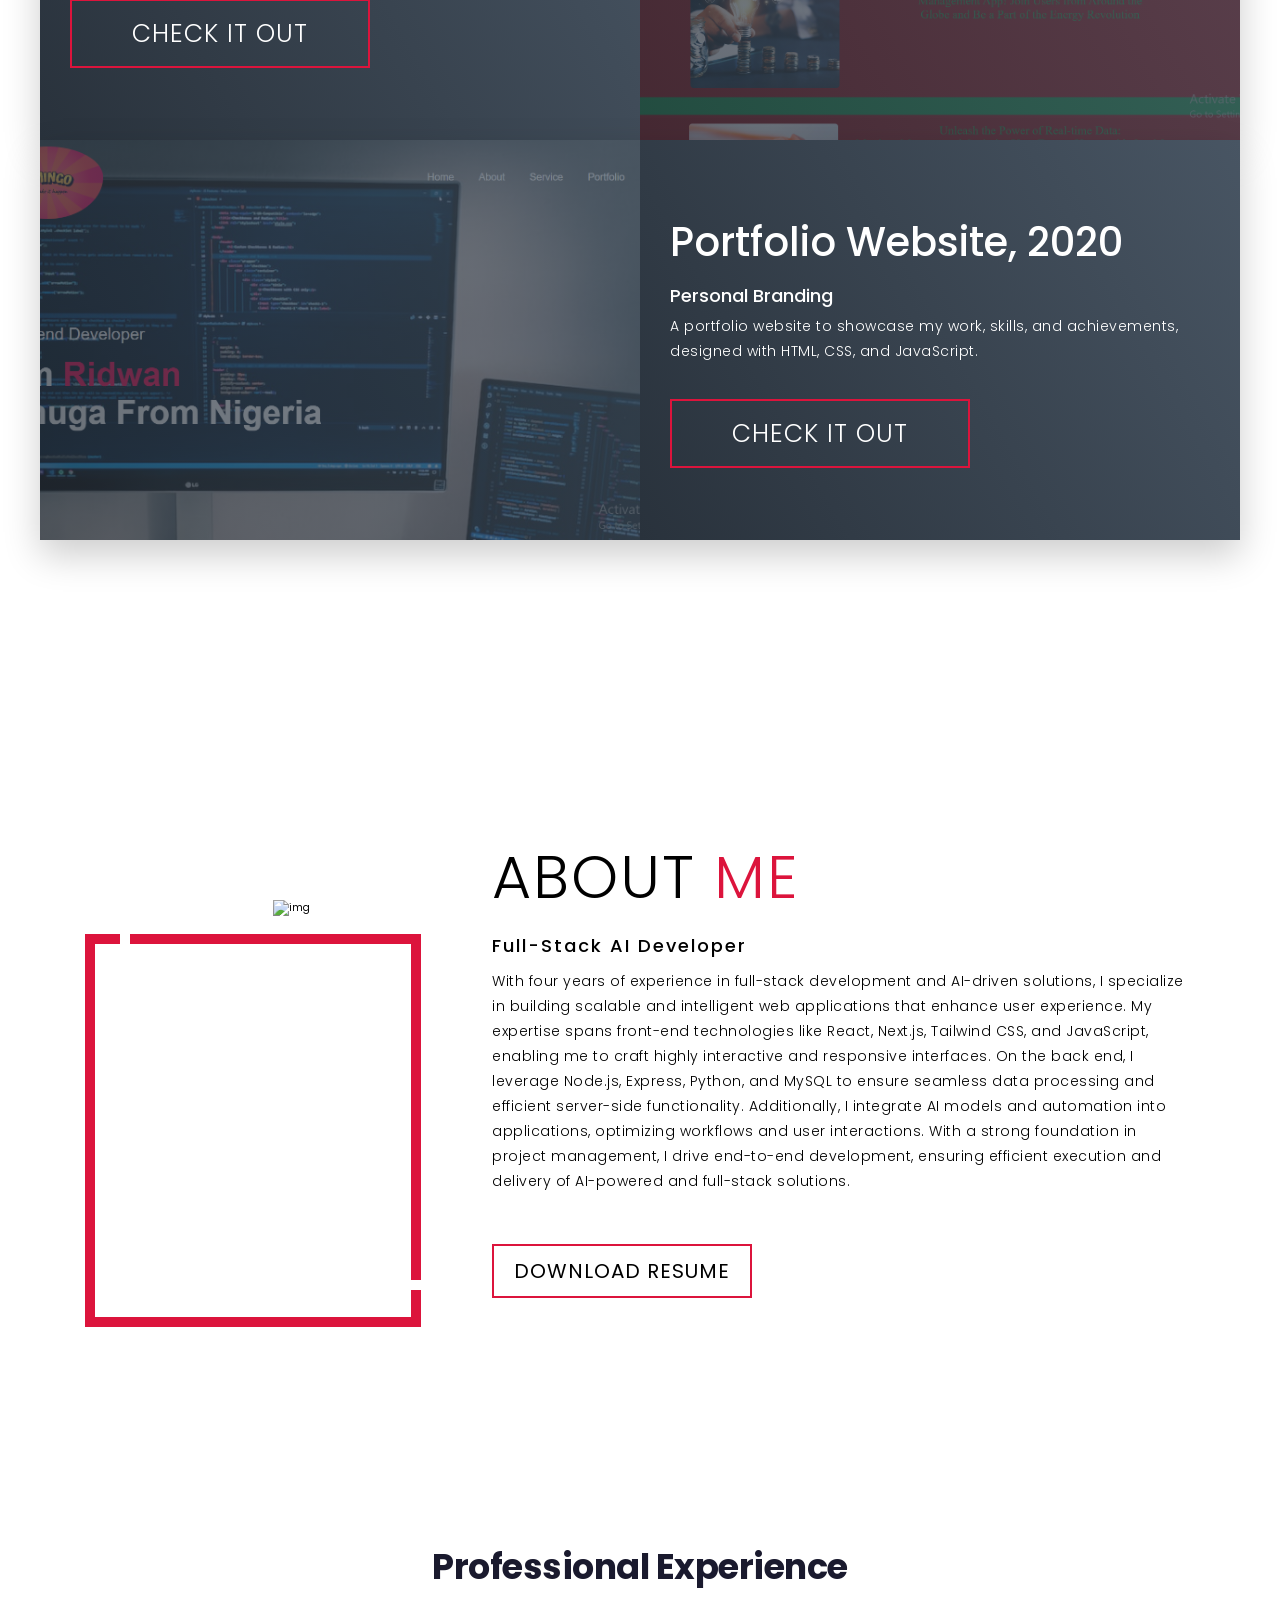
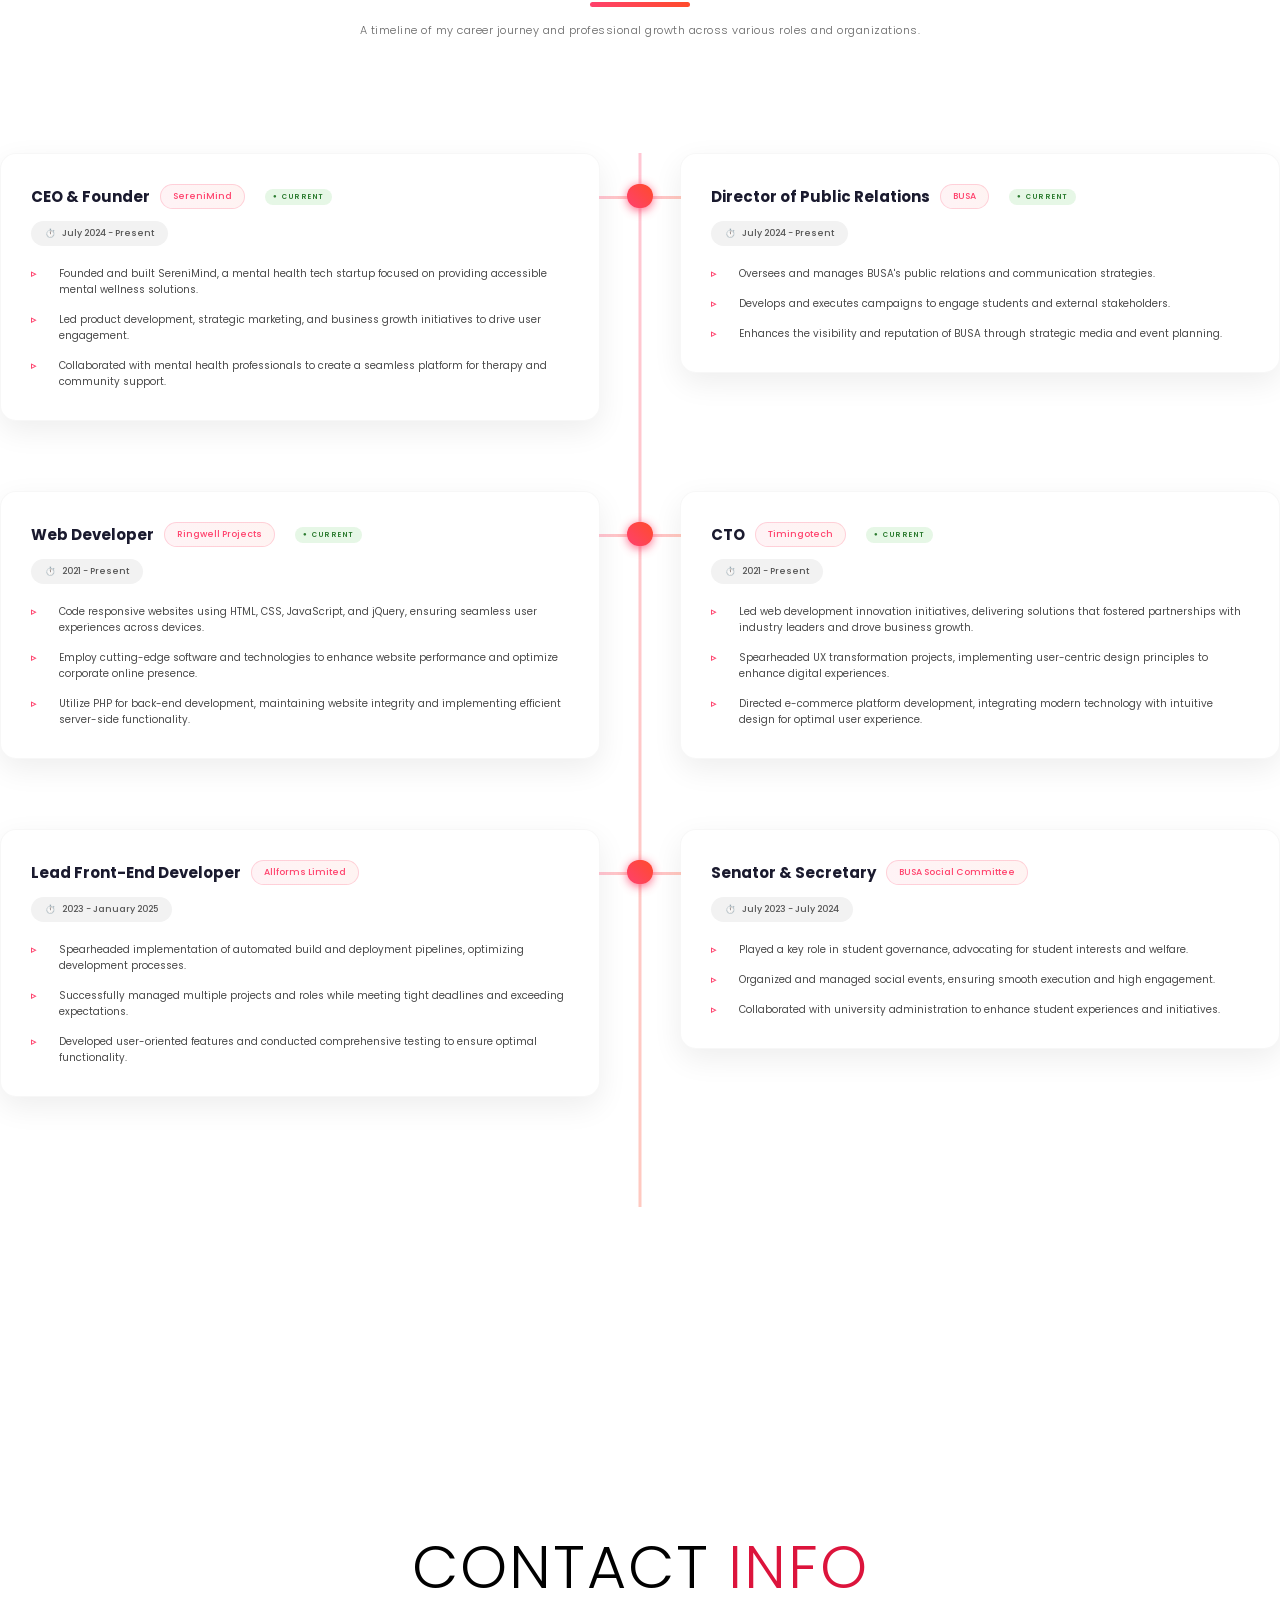
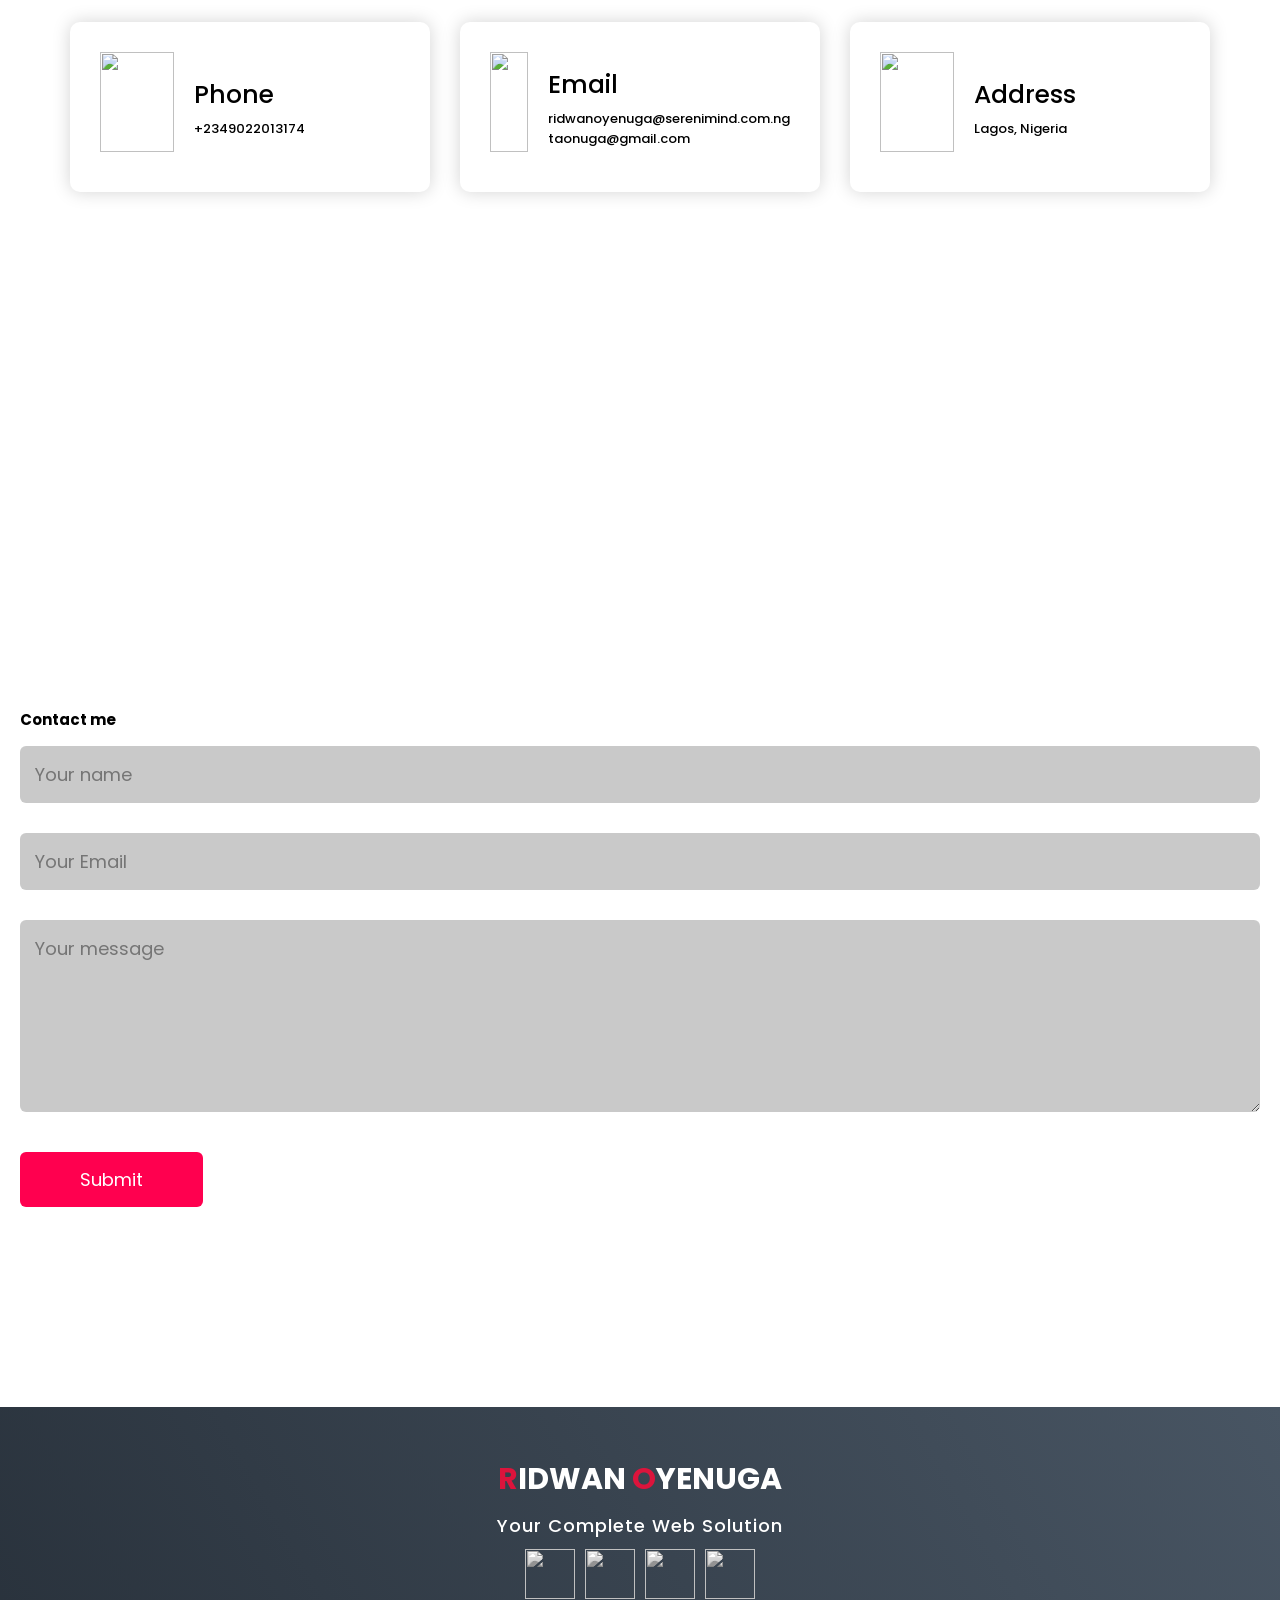
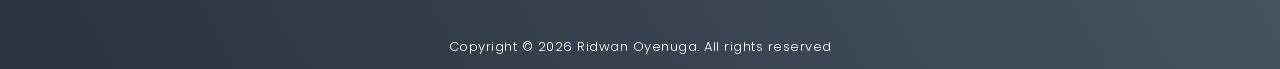
==== commit 0861ece1: "Improve page load performance across all pages - Remove render-blocking CSS @import for Google Fonts" ====
--- a/index.html
+++ b/index.html
@@ -3,8 +3,17 @@
 <head>
   <meta charset="UTF-8">
   <meta name="viewport" content="width=device-width, initial-scale=1.0">
+  <title>Ridwan Oyenuga — Full-Stack Developer & Mental Health Advocate</title>
+  <!-- Preconnect to external domains to eliminate DNS lookup latency -->
+  <link rel="preconnect" href="https://fonts.googleapis.com">
+  <link rel="preconnect" href="https://fonts.gstatic.com" crossorigin>
+  <link rel="preconnect" href="https://img.icons8.com">
+  <!-- Non-blocking font load -->
+  <link rel="stylesheet" href="https://fonts.googleapis.com/css2?family=Poppins:wght@300;400;500;600;700&display=swap" media="print" onload="this.media='all'">
+  <noscript><link rel="stylesheet" href="https://fonts.googleapis.com/css2?family=Poppins:wght@300;400;500;600;700&display=swap"></noscript>
+  <!-- Preload hero image so it's ready when CSS background fires -->
+  <link rel="preload" href="./images/alfa1.JPG" as="image">
   <link rel="stylesheet" href="style.css">
-  <title>My Website</title>
 </head>
 <body>
   <div class="loading-animation">
@@ -56,22 +65,22 @@
     </div>
     <div class="service-bottom">
       <div class="service-item">
-        <div class="icon"><img src="https://img.icons8.com/?size=512&id=111134&format=png"/></div>
+        <div class="icon"><img src="https://img.icons8.com/?size=512&id=111134&format=png" loading="lazy"/></div>
         <h2>Full-Stack Development</h2>
         <p>Building scalable web applications with front-end frameworks like React and back-end technologies such as Node.js and Python, ensuring seamless user interactions and data management.</p>
       </div>
       <div class="service-item">
-        <div class="icon"><img src="https://img.icons8.com/?size=512&id=116999&format=png"/></div>
+        <div class="icon"><img src="https://img.icons8.com/?size=512&id=116999&format=png" loading="lazy"/></div>
         <h2>AI-Powered Solutions</h2>
         <p>Leveraging machine learning and AI models to create intelligent applications, automating processes, enhancing decision-making, and improving user experiences.</p>
       </div>
       <div class="service-item">
-        <div class="icon"><img src="https://img.icons8.com/?size=2x&id=108648&format=png"/></div>
+        <div class="icon"><img src="https://img.icons8.com/?size=2x&id=108648&format=png" loading="lazy"/></div>
         <h2>Software Architecture & Scalability</h2>
         <p>Designing efficient system architectures, optimizing databases, and ensuring applications are scalable, secure, and performant for high traffic demands.</p>
       </div>
       <div class="service-item">
-        <div class="icon"><img src="https://img.icons8.com/?size=512&id=94158&format=png"/></div>
+        <div class="icon"><img src="https://img.icons8.com/?size=512&id=94158&format=png" loading="lazy"/></div>
         <h2>Technical Project Management</h2>
         <p>Managing development workflows, implementing agile methodologies, and ensuring project milestones are met efficiently while maintaining high-quality software delivery.</p>
       </div>
@@ -97,7 +106,7 @@
             <p> <a href="https://www.serenimind.com.ng" class="cta">Check it out</a></p>
         </div>
           <div class="project-img">
-            <img src="./images/Serenimind.png" alt="Serenimind">
+            <img src="./images/Serenimind.png" alt="Serenimind" loading="lazy">
           </div>
         </div>
   
@@ -109,7 +118,7 @@
             <p> <a href="https://mapai-ten.vercel.app/procurement/quotes" class="cta">Check it out</a></p>
         </div>
           <div class="project-img">
-            <img src="./images/Map.png" alt="MAP Project">
+            <img src="./images/Map.png" alt="MAP Project" loading="lazy">
           </div>
         </div>
   
@@ -121,7 +130,7 @@
             <p> <a href="https://changemakers-rho.vercel.app/" class="cta">Check it out</a></p>
         </div>
           <div class="project-img">
-            <img src="./images/Tentribe.png" alt="Tentrribe">
+            <img src="./images/Tentribe.png" alt="Tentrribe" loading="lazy">
           </div>
         </div>
   
@@ -133,7 +142,7 @@
             <p> <a href="http://timingo.byethost7.com/home.php" class="cta">Check it out</a></p>
         </div>
           <div class="project-img">
-            <img src="./images/ecommerce.png" alt="E-Commerce">
+            <img src="./images/ecommerce.png" alt="E-Commerce" loading="lazy">
           </div>
         </div>
   
@@ -145,7 +154,7 @@
             <p> <a href="https://timingotech.github.io/treksite" class="cta">Check it out</a></p>
         </div>
           <div class="project-img">
-            <img src="./images/Timingotrekpic.png" alt="Trekking Web App">
+            <img src="./images/Timingotrekpic.png" alt="Trekking Web App" loading="lazy">
           </div>
         </div>
   
@@ -157,7 +166,7 @@
             <p> <a href="https://timingochat.000webhostapp.com/" class="cta">Check it out</a></p>
         </div>
           <div class="project-img">
-            <img src="./images/timingochat.png" alt="Chat App">
+            <img src="./images/timingochat.png" alt="Chat App" loading="lazy">
           </div>
         </div>
   
@@ -169,7 +178,7 @@
             <p> <a href="https://timingotech.github.io/timingometer" class="cta">Check it out</a></p>
         </div>
           <div class="project-img">
-            <img src="./images/timingometer.png" alt="Meter App">
+            <img src="./images/timingometer.png" alt="Meter App" loading="lazy">
           </div>
         </div>
   
@@ -181,7 +190,7 @@
             <p> <a href="https://timingotech.github.io/timingo.github.io/" class="cta">Check it out</a></p>
         </div>
           <div class="project-img">
-            <img src="./images/portfolio.png" alt="Portfolio">
+            <img src="./images/portfolio.png" alt="Portfolio" loading="lazy">
           </div>
         </div>
       </div>
@@ -194,7 +203,7 @@
     <div class="about container">
       <div class="col-left">
         <div class="about-img">
-          <img src="./images/alfa2.JPG" alt="img">
+          <img src="./images/alfa2.JPG" alt="img" loading="lazy">
         </div>
       </div>
       <div class="col-right">
@@ -325,7 +334,7 @@
                         <textarea name="Message" id="message" rows="6" placeholder="Your message"></textarea>
                         <button type="submit" class="btn btn2" id="btn_contact">Submit</button>
                     </form>
-                    <script src="https://smtpjs.com/v3/smtp.js"></script>
+                    <script src="https://smtpjs.com/v3/smtp.js" defer></script>
                 </div>
             </div>
         </div>
--- a/style.css
+++ b/style.css
@@ -1,5 +1,3 @@
- @import 'https://fonts.googleapis.com/css2?family=Poppins:wght@300;400;500;600;700&display=swap';
-    
     * {
       padding: 0;
       margin: 0;
